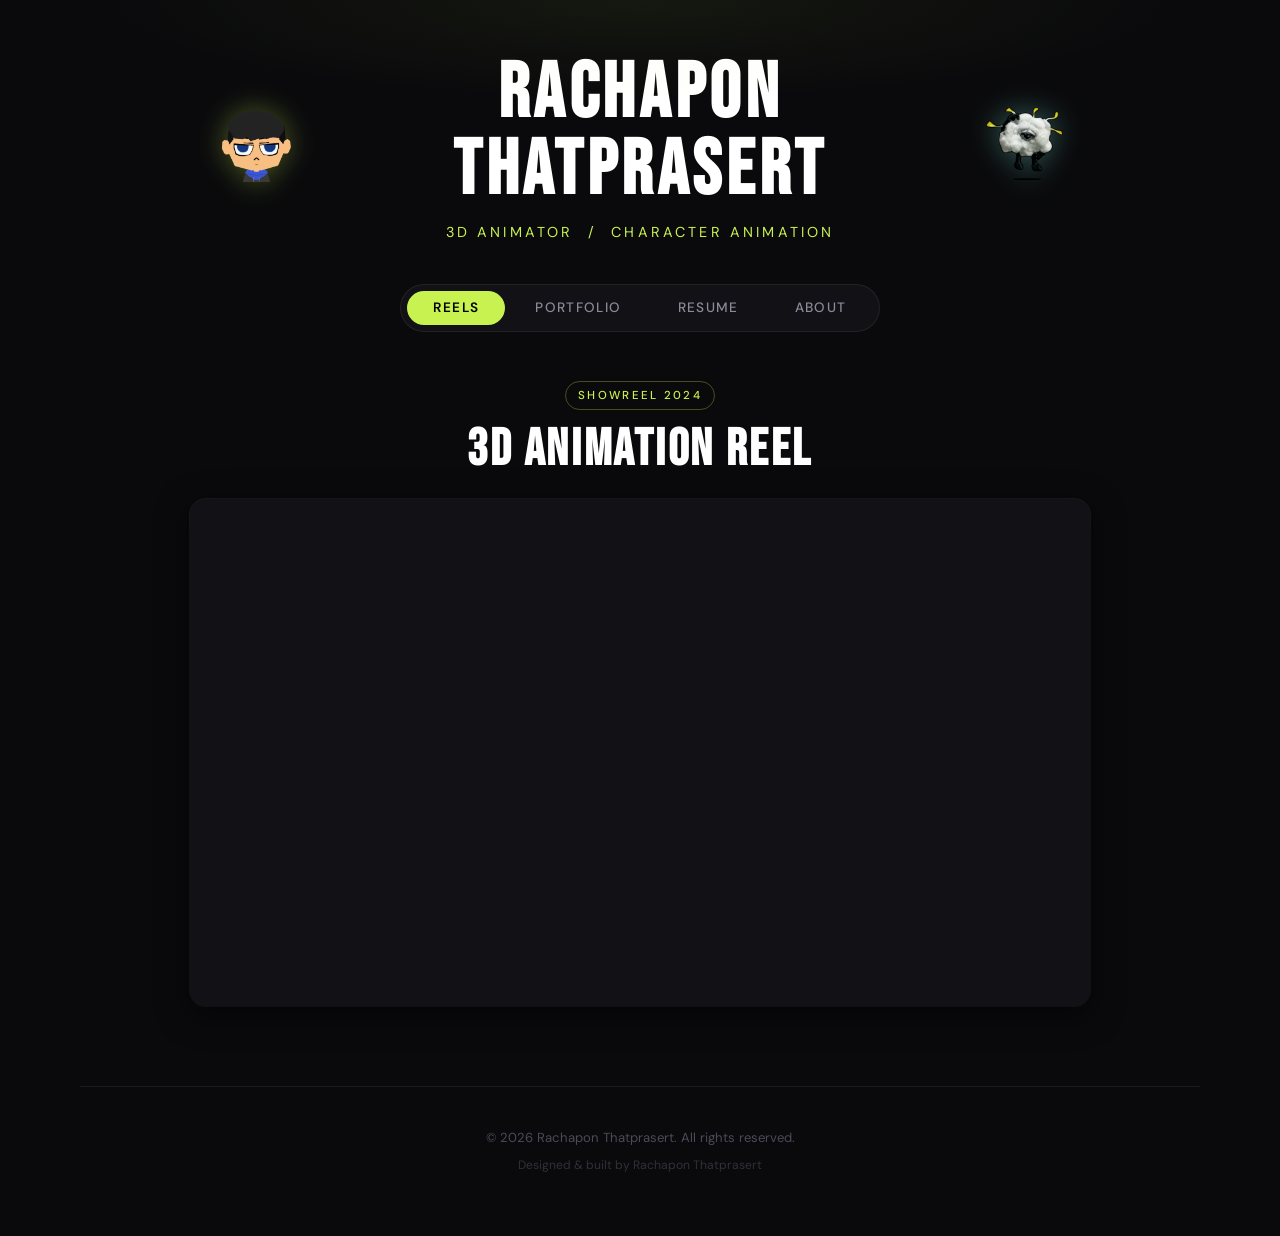
==== index.html @ 0ffddae7 "Add files via upload" ====
<!DOCTYPE html>
<html lang="th">
<head>
    <meta charset="UTF-8">
    <meta name="viewport" content="width=device-width, initial-scale=1.0">
    <title>Rachapon Thatprasert — 3D Animator</title>

    <!-- SEO Meta Tags -->
    <meta name="description" content="Portfolio of Rachapon Thatprasert, a 3D Animator specializing in character animation and motion. View animation reels and portfolio projects.">
    <meta name="keywords" content="3D Animator, Character Animation, Rachapon Thatprasert, Animation Portfolio, Hypurr, Maya, Blender">
    <meta name="author" content="Rachapon Thatprasert">
    <meta name="robots" content="index, follow">
    <link rel="canonical" href="https://rachapon.com/">

    <!-- Open Graph -->
    <meta property="og:title" content="Rachapon Thatprasert — 3D Animator">
    <meta property="og:description" content="3D Animation portfolio featuring character animation reels and projects by Rachapon Thatprasert.">
    <meta property="og:image" content="img/profile.jpg">
    <meta property="og:image:alt" content="Rachapon Thatprasert - 3D Animator">
    <meta property="og:type" content="website">
    <meta property="og:url" content="https://rachapon.com/">
    <meta property="og:locale" content="th_TH">

    <!-- Twitter Card -->
    <meta name="twitter:card" content="summary_large_image">
    <meta name="twitter:title" content="Rachapon Thatprasert — 3D Animator">
    <meta name="twitter:description" content="3D Animation portfolio — character animation reels and projects.">
    <meta name="twitter:image" content="img/profile.jpg">

    <!-- Favicon -->
    <link rel="icon" href="img/ParkS-Size.png" type="image/png">
    <link rel="apple-touch-icon" href="img/ParkS-Size.png">

    <!-- Fonts -->
    <link rel="preconnect" href="https://fonts.googleapis.com">
    <link rel="preconnect" href="https://fonts.gstatic.com" crossorigin>
    <link href="https://fonts.googleapis.com/css2?family=Bebas+Neue&family=DM+Sans:ital,wght@0,300;0,400;0,500;1,300&family=Sarabun:wght@300;400;500&display=swap" rel="stylesheet">

    <link rel="stylesheet" href="style.css">

    <!-- Structured Data (JSON-LD) -->
    <script type="application/ld+json">
    {
      "@context": "https://schema.org",
      "@type": "Person",
      "name": "Rachapon Thatprasert",
      "alternateName": "รัชพล ทัศประเสริฐ",
      "jobTitle": "3D Animator",
      "url": "https://rachapon.com",
      "email": "hypurr.con@gmail.com",
      "sameAs": [
        "https://www.youtube.com/@Hypurr00",
        "https://www.tiktok.com/@hypurr_r"
      ]
    }
    </script>
</head>
<body>

    <!-- Skip to main content for accessibility -->
    <a href="#main-content" class="skip-link">Skip to main content</a>

    <header role="banner">
        <div class="header-inner">
            <div class="header-logo">
                <img src="img/ParkS-Size.png" alt="Rachapon Thatprasert logo" class="logo-img">
            </div>
            <div class="header-text">
                <h1 class="site-title">Rachapon Thatprasert</h1>
                <p class="site-sub">3D&nbsp;Animator &nbsp;/&nbsp; Character&nbsp;Animation</p>
            </div>
            <div class="header-deco" aria-hidden="true">
                <img src="img/Emote.png" alt="" class="deco-img">
            </div>
        </div>
    </header>

    <div class="layout-shell" role="main" id="main-content">

        <nav class="tab-nav" role="navigation" aria-label="Main navigation">
            <button class="nav-btn active" onclick="switchPage('reels', this)" aria-selected="true" aria-controls="reels" role="tab">Reels</button>
            <button class="nav-btn" onclick="switchPage('portfolio', this)" aria-selected="false" aria-controls="portfolio" role="tab">Portfolio</button>
            <a href="resume.pdf" target="_blank" rel="noopener noreferrer" class="nav-btn nav-link" aria-label="Download Resume (PDF)">Resume</a>
            <button class="nav-btn" onclick="switchPage('about', this)" aria-selected="false" aria-controls="about" role="tab">About</button>
        </nav>

        <!-- REELS -->
        <section id="reels" class="page active" role="tabpanel" aria-labelledby="reels-tab">
            <div class="reel-wrap">
                <div class="reel-header">
                    <span class="label-tag">Showreel 2024</span>
                    <h2>3D Animation Reel</h2>
                </div>
                <div class="video-frame">
                    <iframe
                        src="https://player.vimeo.com/video/1169127503?title=0&byline=0&portrait=0"
                        width="100%" height="100%"
                        frameborder="0"
                        allow="autoplay; fullscreen; picture-in-picture"
                        allowfullscreen
                        title="Rachapon Thatprasert — 3D Animation Reel 2024"
                        loading="lazy">
                    </iframe>
                </div>
            </div>
        </section>

        <!-- PORTFOLIO -->
        <section id="portfolio" class="page" role="tabpanel" aria-labelledby="portfolio-tab" hidden>
            <div class="section-header">
                <span class="label-tag">Works</span>
                <h2>Portfolio</h2>
            </div>
            <div class="portfolio-grid" role="list">

                <button class="port-item" onclick="openModal('devW0oJUFRk', 'Portfolio 1')" role="listitem" aria-label="Play Portfolio 1">
                    <img src="https://img.youtube.com/vi/devW0oJUFRk/hqdefault.jpg" alt="Animation project 1" class="port-thumb" loading="lazy">
                    <div class="port-overlay" aria-hidden="true"><span class="play-icon">▶</span></div>
                </button>
                <button class="port-item" onclick="openModal('dex4vsSgK8A', 'Portfolio 2')" role="listitem" aria-label="Play Portfolio 2">
                    <img src="https://img.youtube.com/vi/dex4vsSgK8A/hqdefault.jpg" alt="Animation project 2" class="port-thumb" loading="lazy">
                    <div class="port-overlay" aria-hidden="true"><span class="play-icon">▶</span></div>
                </button>
                <button class="port-item" onclick="openModal('5oIfkuYBtLg', 'Portfolio 3')" role="listitem" aria-label="Play Portfolio 3">
                    <img src="https://img.youtube.com/vi/5oIfkuYBtLg/hqdefault.jpg" alt="Animation project 3" class="port-thumb" loading="lazy">
                    <div class="port-overlay" aria-hidden="true"><span class="play-icon">▶</span></div>
                </button>
                <button class="port-item" onclick="openModal('p2Zyb89sXoY', 'Portfolio 4')" role="listitem" aria-label="Play Portfolio 4">
                    <img src="https://img.youtube.com/vi/p2Zyb89sXoY/hqdefault.jpg" alt="Animation project 4" class="port-thumb" loading="lazy">
                    <div class="port-overlay" aria-hidden="true"><span class="play-icon">▶</span></div>
                </button>
                <button class="port-item" onclick="openModal('xzfF2g12BP4', 'Portfolio 5')" role="listitem" aria-label="Play Portfolio 5">
                    <img src="https://img.youtube.com/vi/xzfF2g12BP4/hqdefault.jpg" alt="Animation project 5" class="port-thumb" loading="lazy">
                    <div class="port-overlay" aria-hidden="true"><span class="play-icon">▶</span></div>
                </button>
                <button class="port-item" onclick="openModal('50XBFJeMdfA', 'Portfolio 6')" role="listitem" aria-label="Play Portfolio 6">
                    <img src="https://img.youtube.com/vi/50XBFJeMdfA/hqdefault.jpg" alt="Animation project 6" class="port-thumb" loading="lazy">
                    <div class="port-overlay" aria-hidden="true"><span class="play-icon">▶</span></div>
                </button>
                <button class="port-item" onclick="openModal('9KTGKXc4XYc', 'Portfolio 7')" role="listitem" aria-label="Play Portfolio 7">
                    <img src="https://img.youtube.com/vi/9KTGKXc4XYc/hqdefault.jpg" alt="Animation project 7" class="port-thumb" loading="lazy">
                    <div class="port-overlay" aria-hidden="true"><span class="play-icon">▶</span></div>
                </button>
                <button class="port-item" onclick="openModal('-HGcIdC-sAg', 'Portfolio 8')" role="listitem" aria-label="Play Portfolio 8">
                    <img src="https://img.youtube.com/vi/-HGcIdC-sAg/hqdefault.jpg" alt="Animation project 8" class="port-thumb" loading="lazy">
                    <div class="port-overlay" aria-hidden="true"><span class="play-icon">▶</span></div>
                </button>
                <button class="port-item" onclick="openModal('R0XCXMMP5G8', 'Portfolio 9')" role="listitem" aria-label="Play Portfolio 9">
                    <img src="https://img.youtube.com/vi/R0XCXMMP5G8/hqdefault.jpg" alt="Animation project 9" class="port-thumb" loading="lazy">
                    <div class="port-overlay" aria-hidden="true"><span class="play-icon">▶</span></div>
                </button>
                <button class="port-item" onclick="openModal('4tB731jNpTw', 'Portfolio 10')" role="listitem" aria-label="Play Portfolio 10">
                    <img src="https://img.youtube.com/vi/4tB731jNpTw/hqdefault.jpg" alt="Animation project 10" class="port-thumb" loading="lazy">
                    <div class="port-overlay" aria-hidden="true"><span class="play-icon">▶</span></div>
                </button>
                <button class="port-item" onclick="openModal('V8pVpn3ftBQ', 'Portfolio 11')" role="listitem" aria-label="Play Portfolio 11">
                    <img src="https://img.youtube.com/vi/V8pVpn3ftBQ/hqdefault.jpg" alt="Animation project 11" class="port-thumb" loading="lazy">
                    <div class="port-overlay" aria-hidden="true"><span class="play-icon">▶</span></div>
                </button>
                <button class="port-item" onclick="openModal('w_EWc5K7SHs', 'Portfolio 12')" role="listitem" aria-label="Play Portfolio 12">
                    <img src="https://img.youtube.com/vi/w_EWc5K7SHs/hqdefault.jpg" alt="Animation project 12" class="port-thumb" loading="lazy">
                    <div class="port-overlay" aria-hidden="true"><span class="play-icon">▶</span></div>
                </button>
                <button class="port-item" onclick="openModal('KYIcZnQCRDM', 'Portfolio 13')" role="listitem" aria-label="Play Portfolio 13">
                    <img src="https://img.youtube.com/vi/KYIcZnQCRDM/hqdefault.jpg" alt="Animation project 13" class="port-thumb" loading="lazy">
                    <div class="port-overlay" aria-hidden="true"><span class="play-icon">▶</span></div>
                </button>
                <button class="port-item" onclick="openModal('2F-CXlheMWo', 'Portfolio 14')" role="listitem" aria-label="Play Portfolio 14">
                    <img src="https://img.youtube.com/vi/2F-CXlheMWo/hqdefault.jpg" alt="Animation project 14" class="port-thumb" loading="lazy">
                    <div class="port-overlay" aria-hidden="true"><span class="play-icon">▶</span></div>
                </button>
                <button class="port-item" onclick="openModal('HmKEqZBP7N8', 'Portfolio 15')" role="listitem" aria-label="Play Portfolio 15">
                    <img src="https://img.youtube.com/vi/HmKEqZBP7N8/hqdefault.jpg" alt="Animation project 15" class="port-thumb" loading="lazy">
                    <div class="port-overlay" aria-hidden="true"><span class="play-icon">▶</span></div>
                </button>
                <button class="port-item" onclick="openModal('K_jDPXL4zdk', 'Portfolio 16')" role="listitem" aria-label="Play Portfolio 16">
                    <img src="https://img.youtube.com/vi/K_jDPXL4zdk/hqdefault.jpg" alt="Animation project 16" class="port-thumb" loading="lazy">
                    <div class="port-overlay" aria-hidden="true"><span class="play-icon">▶</span></div>
                </button>
                <button class="port-item" onclick="openModal('dEO1n5XmTnA', 'Portfolio 17')" role="listitem" aria-label="Play Portfolio 17">
                    <img src="https://img.youtube.com/vi/dEO1n5XmTnA/hqdefault.jpg" alt="Animation project 17" class="port-thumb" loading="lazy">
                    <div class="port-overlay" aria-hidden="true"><span class="play-icon">▶</span></div>
                </button>
                <button class="port-item" onclick="openModal('ixTTWdGs1UY', 'Portfolio 18')" role="listitem" aria-label="Play Portfolio 18">
                    <img src="https://img.youtube.com/vi/ixTTWdGs1UY/hqdefault.jpg" alt="Animation project 18" class="port-thumb" loading="lazy">
                    <div class="port-overlay" aria-hidden="true"><span class="play-icon">▶</span></div>
                </button>
                <button class="port-item" onclick="openModal('jRConNGJ1Zc', 'Portfolio 19')" role="listitem" aria-label="Play Portfolio 19">
                    <img src="https://img.youtube.com/vi/jRConNGJ1Zc/hqdefault.jpg" alt="Animation project 19" class="port-thumb" loading="lazy">
                    <div class="port-overlay" aria-hidden="true"><span class="play-icon">▶</span></div>
                </button>

            </div>
        </section>

        <!-- ABOUT -->
        <section id="about" class="page" role="tabpanel" aria-labelledby="about-tab" hidden>
            <div class="about-wrap">
                <div class="about-left">
                    <div class="profile-ring">
                        <img src="img/profile.jpg" alt="Rachapon Thatprasert — 3D Animator" class="profile-img">
                    </div>
                    <div class="contact-block">
                        <a href="mailto:hypurr.con@gmail.com" class="contact-link" aria-label="Send email to Rachapon">
                            <span class="contact-icon" aria-hidden="true">✉</span>
                            hypurr.con@gmail.com
                        </a>
                        <div class="social-row">
                            <a href="https://www.youtube.com/@Hypurr00" target="_blank" rel="noopener noreferrer" class="social-btn" aria-label="Rachapon's YouTube channel">YouTube</a>
                            <a href="https://www.tiktok.com/@hypurr_r" target="_blank" rel="noopener noreferrer" class="social-btn" aria-label="Rachapon's TikTok">TikTok</a>
                        </div>
                    </div>
                </div>
                <div class="about-right">
                    <span class="label-tag">About Me</span>
                    <h2 class="about-name">รัชพล ทัศประเสริฐ</h2>
                    <div class="about-bio">
                        <p>ผมหลงใหลในโลกของ 3D Animation มาตั้งแต่เด็ก ยังรู้สึกสนุกทุกครั้งที่ได้ขยับตัวละครให้มีชีวิต — ความท้าทายที่ผมสนุกกับมันเสมอ ผมสนุกกับการเรียนรู้เทคนิคใหม่ๆ และพร้อมเปิดรับประสบการณ์ในสภาพแวดล้อมการทำงานจริง เพื่อพัฒนาฝีมือให้มีความมืออาชีพมากขึ้น</p>
                        <p>นอกจากโปรเจกต์ในมหาวิทยาลัย ผมยังสร้างคอนเทนต์แอนิเมชันผ่านช่อง <strong>Hypurr</strong> ทั้งบน TikTok และ YouTube</p>
                    </div>
                    <div class="skills-list" aria-label="Skills">
                        <span class="skill-chip">Character Animation</span>
                        <span class="skill-chip">Body Mechanics</span>
                        <span class="skill-chip">Facial Performance</span>
                        <span class="skill-chip">Maya</span>
                        <span class="skill-chip">Blender</span>
                        <span class="skill-chip">After Effects</span>
                    </div>
                    <a href="resume.pdf" target="_blank" rel="noopener noreferrer" class="resume-cta" aria-label="Download Resume PDF">
                        Download Resume
                        <span aria-hidden="true"> ↗</span>
                    </a>
                </div>
            </div>
        </section>

    </div>

    <footer role="contentinfo">
        <p class="footer-copy">&copy; <span id="year"></span> Rachapon Thatprasert. All rights reserved.</p>
        <p class="footer-note">Designed &amp; built by Rachapon Thatprasert</p>
    </footer>

    <!-- Video Modal -->
    <div id="video-modal" class="modal" role="dialog" aria-modal="true" aria-labelledby="modal-title" hidden>
        <div class="modal-backdrop" onclick="closeModal()"></div>
        <div class="modal-box">
            <div class="modal-top">
                <span id="modal-title" class="modal-label">Now Playing</span>
                <button class="modal-close" onclick="closeModal()" aria-label="Close video">&#x2715;</button>
            </div>
            <div class="modal-video">
                <iframe id="modal-iframe" src="" frameborder="0"
                    allow="autoplay; fullscreen; picture-in-picture"
                    allowfullscreen
                    title="Portfolio video"
                    loading="lazy">
                </iframe>
            </div>
        </div>
    </div>

    <script src="script.js"></script>
</body>
</html>
---- style.css ----
/* =============================================
   RACHAPON THATPRASERT — 3D ANIMATOR PORTFOLIO
   ============================================= */

:root {
    --bg:         #0a0a0c;
    --surface:    #111116;
    --surface2:   #18181f;
    --border:     rgba(255,255,255,0.07);
    --border-hi:  rgba(255,255,255,0.14);
    --accent:     #c8f250;      /* electric lime — pops on dark */
    --accent2:    #7ef2e2;      /* cool teal secondary */
    --text:       #e8e8ed;
    --text-dim:   #8a8a9a;
    --text-mute:  #4a4a5a;
    --white:      #ffffff;

    --ff-display: 'Bebas Neue', Impact, sans-serif;
    --ff-body:    'DM Sans', 'Sarabun', sans-serif;
    --ff-th:      'Sarabun', 'DM Sans', sans-serif;

    --radius:     10px;
    --radius-lg:  16px;
    --shadow-soft: 0 2px 20px rgba(0,0,0,0.4);
    --shadow-card: 0 8px 32px rgba(0,0,0,0.6);
    --transition: 0.25s cubic-bezier(0.4,0,0.2,1);
}

/* ---------- Reset ---------- */
*, *::before, *::after { margin: 0; padding: 0; box-sizing: border-box; }
html { scroll-behavior: smooth; }

body {
    font-family: var(--ff-body);
    background-color: var(--bg);
    color: var(--text);
    line-height: 1.7;
    -webkit-font-smoothing: antialiased;
}

/* ---------- Skip Link (accessibility) ---------- */
.skip-link {
    position: absolute;
    top: -100px;
    left: 20px;
    background: var(--accent);
    color: #000;
    padding: 8px 16px;
    border-radius: var(--radius);
    font-weight: 600;
    text-decoration: none;
    z-index: 9999;
    transition: top 0.2s;
}
.skip-link:focus { top: 20px; }

/* ============================================
   HEADER
   ============================================ */
header {
    padding: 56px 40px 40px;
    text-align: center;
    position: relative;
    overflow: hidden;
}

/* Subtle radial glow behind title */
header::before {
    content: '';
    position: absolute;
    inset: 0;
    background: radial-gradient(ellipse 60% 50% at 50% 0%, rgba(200,242,80,0.06), transparent 70%);
    pointer-events: none;
}

.header-inner {
    display: flex;
    align-items: center;
    justify-content: center;
    gap: 36px;
    max-width: 860px;
    margin: 0 auto;
}

.logo-img {
    width: 90px;
    height: auto;
    filter: drop-shadow(0 0 14px rgba(200,242,80,0.35));
    flex-shrink: 0;
}

.deco-img {
    width: 90px;
    height: auto;
    filter: drop-shadow(0 0 14px rgba(126,242,226,0.35));
    flex-shrink: 0;
}

.header-text { text-align: center; }

.site-title {
    font-family: var(--ff-display);
    font-size: clamp(2.4rem, 6vw, 4.8rem);
    letter-spacing: 0.06em;
    color: var(--white);
    line-height: 1;
    text-transform: uppercase;
}

.site-sub {
    font-size: 0.9rem;
    font-weight: 400;
    letter-spacing: 0.22em;
    text-transform: uppercase;
    color: var(--accent);
    margin-top: 10px;
}

/* ============================================
   LAYOUT SHELL
   ============================================ */
.layout-shell {
    max-width: 1120px;
    margin: 0 auto 80px;
    padding: 0 24px;
}

/* ============================================
   TAB NAV
   ============================================ */
.tab-nav {
    display: flex;
    justify-content: center;
    gap: 4px;
    padding: 6px;
    background: var(--surface);
    border-radius: 60px;
    border: 1px solid var(--border);
    margin-bottom: 48px;
    width: fit-content;
    margin-left: auto;
    margin-right: auto;
}

.nav-btn {
    background: none;
    border: none;
    cursor: pointer;
    font-family: var(--ff-body);
    font-size: 0.85rem;
    font-weight: 500;
    letter-spacing: 0.1em;
    text-transform: uppercase;
    color: var(--text-dim);
    padding: 10px 26px;
    border-radius: 60px;
    transition: color var(--transition), background var(--transition);
    text-decoration: none;
    display: inline-block;
    line-height: 1;
}

.nav-btn:hover { color: var(--text); }

.nav-btn.active {
    background: var(--accent);
    color: #000;
    font-weight: 600;
}

.nav-link { /* Resume link in nav */ }

/* ============================================
   PAGE SECTIONS
   ============================================ */
.page { display: none; animation: fadeUp 0.4s ease both; }
.page.active { display: block; }

@keyframes fadeUp {
    from { opacity: 0; transform: translateY(16px); }
    to   { opacity: 1; transform: translateY(0); }
}

/* ---------- Labels & Section Headers ---------- */
.label-tag {
    display: inline-block;
    font-size: 0.72rem;
    font-weight: 500;
    letter-spacing: 0.2em;
    text-transform: uppercase;
    color: var(--accent);
    border: 1px solid rgba(200,242,80,0.3);
    padding: 4px 12px;
    border-radius: 60px;
    margin-bottom: 14px;
}

.section-header {
    text-align: center;
    margin-bottom: 40px;
}

.section-header h2 {
    font-family: var(--ff-display);
    font-size: clamp(2rem, 5vw, 3.2rem);
    letter-spacing: 0.05em;
    color: var(--white);
    line-height: 1;
}

/* ============================================
   REELS
   ============================================ */
.reel-wrap {
    max-width: 900px;
    margin: 0 auto;
}

.reel-header {
    text-align: center;
    margin-bottom: 24px;
}

.reel-header h2 {
    font-family: var(--ff-display);
    font-size: clamp(2rem, 5vw, 3.2rem);
    letter-spacing: 0.05em;
    color: var(--white);
    line-height: 1;
}

.video-frame {
    position: relative;
    width: 100%;
    aspect-ratio: 16 / 9;
    background: var(--surface);
    border-radius: var(--radius-lg);
    overflow: hidden;
    box-shadow: var(--shadow-card), 0 0 0 1px var(--border);
}

.video-frame iframe {
    position: absolute;
    inset: 0;
    width: 100%;
    height: 100%;
    border: none;
}

.reel-caption {
    text-align: center;
    margin-top: 16px;
    font-size: 0.82rem;
    letter-spacing: 0.12em;
    text-transform: uppercase;
    color: var(--text-mute);
}

/* ============================================
   PORTFOLIO GRID
   ============================================ */
.portfolio-grid {
    display: grid;
    grid-template-columns: repeat(auto-fill, minmax(300px, 1fr));
    gap: 16px;
}

.port-item {
    position: relative;
    display: block;
    background: var(--surface);
    border-radius: var(--radius);
    overflow: hidden;
    cursor: pointer;
    border: 1px solid var(--border);
    aspect-ratio: 16 / 9;
    padding: 0;
    transition: transform var(--transition), box-shadow var(--transition), border-color var(--transition);
}

.port-item:hover,
.port-item:focus-visible {
    transform: translateY(-4px);
    box-shadow: 0 16px 40px rgba(0,0,0,0.7);
    border-color: var(--accent);
    outline: none;
}

.port-item:focus-visible {
    outline: 2px solid var(--accent);
    outline-offset: 2px;
}

.port-thumb {
    width: 100%;
    height: 100%;
    object-fit: cover;
    display: block;
    transition: transform var(--transition), opacity var(--transition);
}

.port-item:hover .port-thumb { opacity: 0.5; transform: scale(1.04); }

.port-overlay {
    position: absolute;
    inset: 0;
    display: flex;
    align-items: center;
    justify-content: center;
    opacity: 0;
    transition: opacity var(--transition);
}

.port-item:hover .port-overlay,
.port-item:focus-visible .port-overlay { opacity: 1; }

.play-icon {
    width: 56px;
    height: 56px;
    background: var(--accent);
    color: #000;
    border-radius: 50%;
    display: flex;
    align-items: center;
    justify-content: center;
    font-size: 1.2rem;
    box-shadow: 0 4px 20px rgba(200,242,80,0.4);
    padding-left: 4px; /* optical center for play triangle */
}

/* ============================================
   ABOUT
   ============================================ */
.about-wrap {
    display: grid;
    grid-template-columns: 280px 1fr;
    gap: 60px;
    align-items: start;
}

.about-left {
    display: flex;
    flex-direction: column;
    align-items: center;
    gap: 28px;
    position: sticky;
    top: 100px;
}

.profile-ring {
    width: 220px;
    height: 220px;
    border-radius: 50%;
    padding: 3px;
    background: linear-gradient(135deg, var(--accent), var(--accent2));
    flex-shrink: 0;
}

.profile-img {
    width: 100%;
    height: 100%;
    border-radius: 50%;
    object-fit: cover;
    border: 3px solid var(--bg);
    display: block;
}

.contact-block {
    width: 100%;
    text-align: center;
}

.contact-link {
    display: inline-flex;
    align-items: center;
    gap: 8px;
    font-size: 0.84rem;
    color: var(--text-dim);
    text-decoration: none;
    transition: color var(--transition);
    margin-bottom: 16px;
    word-break: break-all;
}
.contact-link:hover { color: var(--accent); }
.contact-icon { font-style: normal; }

.social-row {
    display: flex;
    gap: 10px;
    justify-content: center;
    flex-wrap: wrap;
}

.social-btn {
    display: inline-block;
    text-decoration: none;
    font-size: 0.78rem;
    font-weight: 600;
    letter-spacing: 0.1em;
    text-transform: uppercase;
    color: var(--text-dim);
    border: 1px solid var(--border-hi);
    padding: 8px 18px;
    border-radius: 60px;
    transition: color var(--transition), border-color var(--transition), background var(--transition);
}
.social-btn:hover {
    color: #000;
    background: var(--accent);
    border-color: var(--accent);
}

/* Right column */
.about-right { padding-top: 4px; }

.about-name {
    font-family: var(--ff-th);
    font-size: clamp(2rem, 4vw, 2.8rem);
    font-weight: 600;
    color: var(--white);
    margin-bottom: 24px;
    line-height: 1.2;
}

.about-bio {
    color: var(--text-dim);
    font-size: 1rem;
    line-height: 1.85;
    display: flex;
    flex-direction: column;
    gap: 16px;
    margin-bottom: 32px;
}

.about-bio strong { color: var(--text); }

.skills-list {
    display: flex;
    flex-wrap: wrap;
    gap: 8px;
    margin-bottom: 36px;
}

.skill-chip {
    font-size: 0.78rem;
    font-weight: 500;
    letter-spacing: 0.05em;
    color: var(--text-dim);
    background: var(--surface2);
    border: 1px solid var(--border);
    padding: 6px 14px;
    border-radius: 60px;
    transition: color var(--transition), border-color var(--transition);
}
.skill-chip:hover { color: var(--accent2); border-color: var(--accent2); }

.resume-cta {
    display: inline-block;
    background: var(--accent);
    color: #000;
    font-weight: 700;
    font-size: 0.9rem;
    letter-spacing: 0.08em;
    text-transform: uppercase;
    text-decoration: none;
    padding: 14px 36px;
    border-radius: 60px;
    transition: background var(--transition), transform var(--transition);
}
.resume-cta:hover { background: #d6ff60; transform: scale(1.03); }

/* ============================================
   FOOTER
   ============================================ */
footer {
    text-align: center;
    padding: 40px 24px 60px;
    border-top: 1px solid var(--border);
    max-width: 1120px;
    margin: 0 auto;
}

.footer-copy {
    font-size: 0.82rem;
    color: var(--text-mute);
    margin-bottom: 6px;
}

.footer-note {
    font-size: 0.76rem;
    color: var(--text-mute);
    opacity: 0.6;
}

/* ============================================
   VIDEO MODAL
   ============================================ */
.modal {
    position: fixed;
    inset: 0;
    z-index: 2000;
    display: flex;
    align-items: center;
    justify-content: center;
    padding: 20px;
    animation: fadeInModal 0.25s ease;
}

.modal[hidden] { display: none; }

.modal-backdrop {
    position: absolute;
    inset: 0;
    background: rgba(0,0,0,0.92);
    backdrop-filter: blur(6px);
    cursor: pointer;
}

.modal-box {
    position: relative;
    z-index: 1;
    width: 100%;
    max-width: 1080px;
    background: var(--surface);
    border-radius: var(--radius-lg);
    overflow: hidden;
    border: 1px solid var(--border-hi);
    box-shadow: 0 24px 80px rgba(0,0,0,0.8);
    animation: modalSlide 0.3s cubic-bezier(0.4,0,0.2,1);
}

@keyframes modalSlide {
    from { opacity: 0; transform: scale(0.96) translateY(12px); }
    to   { opacity: 1; transform: scale(1) translateY(0); }
}

.modal-top {
    display: flex;
    align-items: center;
    justify-content: space-between;
    padding: 16px 20px;
    border-bottom: 1px solid var(--border);
}

.modal-label {
    font-size: 0.75rem;
    letter-spacing: 0.15em;
    text-transform: uppercase;
    color: var(--text-mute);
}

.modal-close {
    background: none;
    border: none;
    cursor: pointer;
    color: var(--text-dim);
    font-size: 1.2rem;
    width: 32px;
    height: 32px;
    border-radius: 50%;
    display: flex;
    align-items: center;
    justify-content: center;
    transition: background var(--transition), color var(--transition);
}
.modal-close:hover { background: rgba(255,255,255,0.08); color: var(--white); }
.modal-close:focus-visible { outline: 2px solid var(--accent); outline-offset: 2px; }

.modal-video {
    position: relative;
    width: 100%;
    aspect-ratio: 16 / 9;
    background: #000;
}

.modal-video iframe {
    position: absolute;
    inset: 0;
    width: 100%;
    height: 100%;
    border: none;
}

@keyframes fadeInModal {
    from { opacity: 0; }
    to   { opacity: 1; }
}

/* ============================================
   RESPONSIVE
   ============================================ */
@media (max-width: 900px) {
    .about-wrap {
        grid-template-columns: 1fr;
        gap: 40px;
    }
    .about-left {
        position: static;
        flex-direction: column;
        align-items: center;
    }
    .about-right { text-align: center; }
    .about-name { text-align: center; }
    .skills-list { justify-content: center; }
    .resume-cta { width: 100%; text-align: center; }
}

@media (max-width: 700px) {
    header { padding: 36px 20px 28px; }

    .header-inner { gap: 20px; }
    .logo-img, .deco-img { width: 60px; }

    .tab-nav { flex-wrap: wrap; width: 100%; border-radius: var(--radius-lg); }
    .nav-btn { flex: 1 1 40%; text-align: center; }

    .portfolio-grid { grid-template-columns: 1fr 1fr; gap: 10px; }

    .modal-box { border-radius: var(--radius); }
}

@media (max-width: 480px) {
    .portfolio-grid { grid-template-columns: 1fr; }
    .social-row { flex-direction: column; align-items: stretch; }
    .social-btn { text-align: center; }
}

/* ============================================
   PRINT
   ============================================ */
@media print {
    header, .tab-nav, .modal { display: none; }
    body { background: white; color: black; }
}

/* ============================================
   REDUCED MOTION
   ============================================ */
@media (prefers-reduced-motion: reduce) {
    *, *::before, *::after { transition: none !important; animation: none !important; }
}
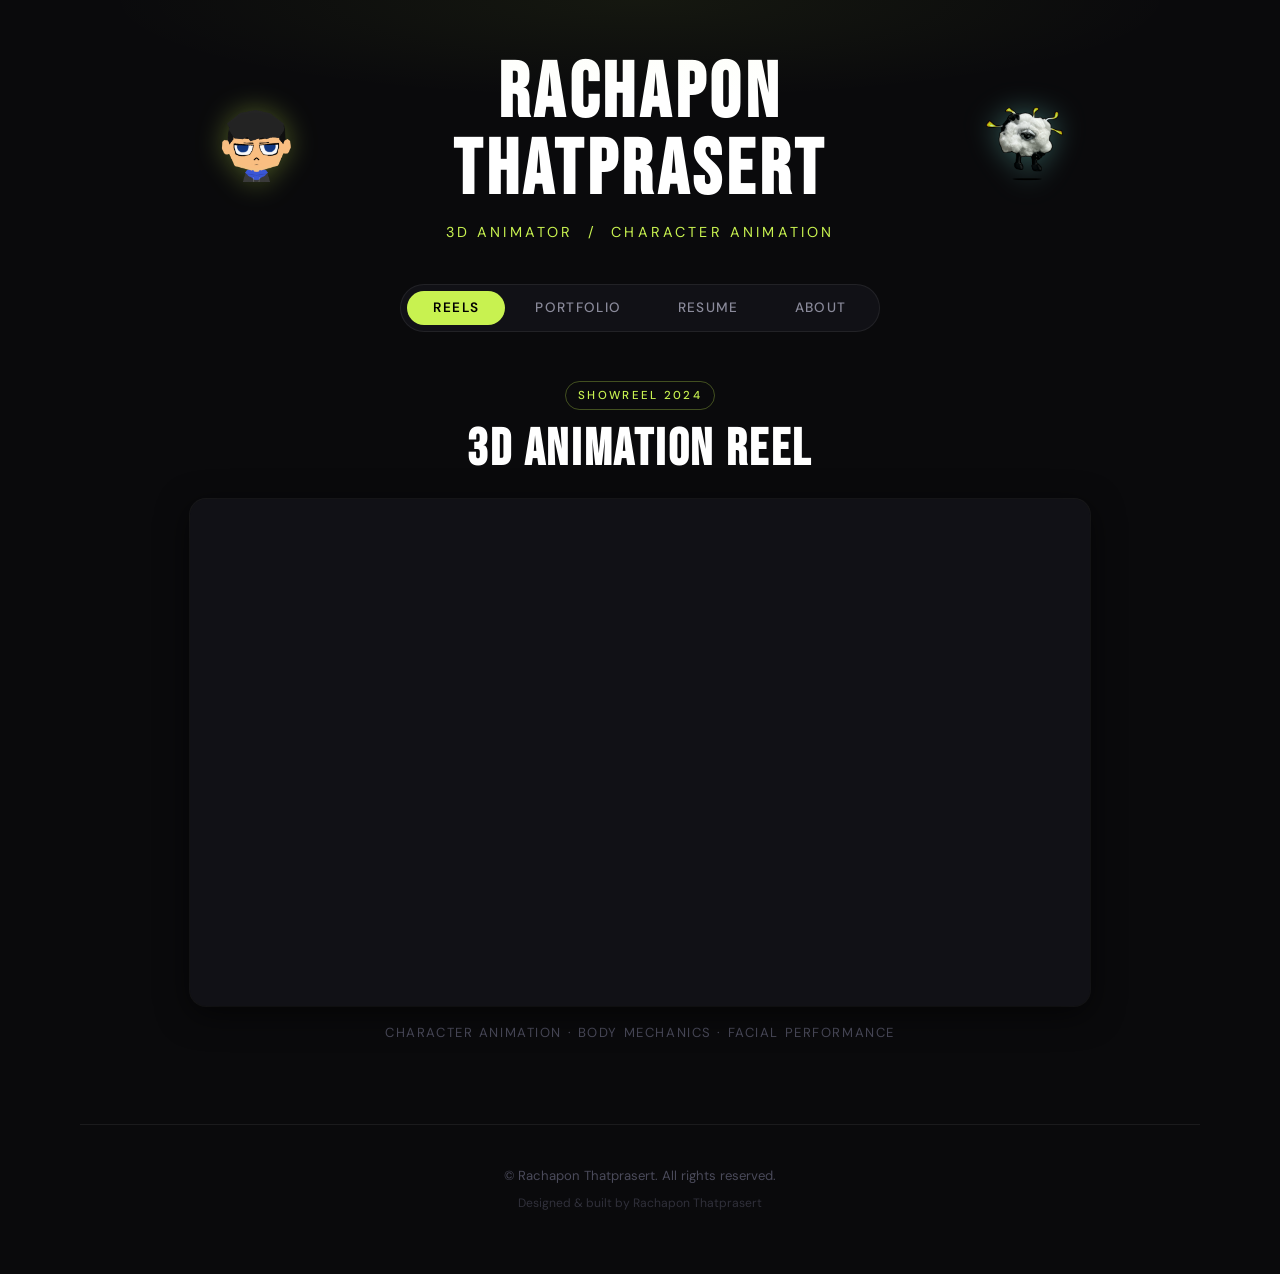
==== commit f00f0e25: "Add files via upload" ====
--- a/index.html
+++ b/index.html
@@ -4,41 +4,28 @@
     <meta charset="UTF-8">
     <meta name="viewport" content="width=device-width, initial-scale=1.0">
     <title>Rachapon Thatprasert — 3D Animator</title>
-
-    <!-- SEO Meta Tags -->
-    <meta name="description" content="Portfolio of Rachapon Thatprasert, a 3D Animator specializing in character animation and motion. View animation reels and portfolio projects.">
-    <meta name="keywords" content="3D Animator, Character Animation, Rachapon Thatprasert, Animation Portfolio, Hypurr, Maya, Blender">
+    <meta name="description" content="Portfolio of Rachapon Thatprasert, a 3D Animator specializing in character animation and motion.">
+    <meta name="keywords" content="3D Animator, Character Animation, Rachapon Thatprasert, Animation Portfolio, Hypurr">
     <meta name="author" content="Rachapon Thatprasert">
     <meta name="robots" content="index, follow">
     <link rel="canonical" href="https://rachapon.com/">
-
-    <!-- Open Graph -->
     <meta property="og:title" content="Rachapon Thatprasert — 3D Animator">
-    <meta property="og:description" content="3D Animation portfolio featuring character animation reels and projects by Rachapon Thatprasert.">
+    <meta property="og:description" content="3D Animation portfolio featuring character animation reels and projects.">
     <meta property="og:image" content="img/profile.jpg">
     <meta property="og:image:alt" content="Rachapon Thatprasert - 3D Animator">
     <meta property="og:type" content="website">
     <meta property="og:url" content="https://rachapon.com/">
     <meta property="og:locale" content="th_TH">
-
-    <!-- Twitter Card -->
     <meta name="twitter:card" content="summary_large_image">
     <meta name="twitter:title" content="Rachapon Thatprasert — 3D Animator">
     <meta name="twitter:description" content="3D Animation portfolio — character animation reels and projects.">
     <meta name="twitter:image" content="img/profile.jpg">
-
-    <!-- Favicon -->
     <link rel="icon" href="img/ParkS-Size.png" type="image/png">
     <link rel="apple-touch-icon" href="img/ParkS-Size.png">
-
-    <!-- Fonts -->
     <link rel="preconnect" href="https://fonts.googleapis.com">
     <link rel="preconnect" href="https://fonts.gstatic.com" crossorigin>
     <link href="https://fonts.googleapis.com/css2?family=Bebas+Neue&family=DM+Sans:ital,wght@0,300;0,400;0,500;1,300&family=Sarabun:wght@300;400;500&display=swap" rel="stylesheet">
-
     <link rel="stylesheet" href="style.css">
-
-    <!-- Structured Data (JSON-LD) -->
     <script type="application/ld+json">
     {
       "@context": "https://schema.org",
@@ -57,209 +44,216 @@
 </head>
 <body>
 
-    <!-- Skip to main content for accessibility -->
-    <a href="#main-content" class="skip-link">Skip to main content</a>
-
-    <header role="banner">
-        <div class="header-inner">
-            <div class="header-logo">
-                <img src="img/ParkS-Size.png" alt="Rachapon Thatprasert logo" class="logo-img">
-            </div>
-            <div class="header-text">
-                <h1 class="site-title">Rachapon Thatprasert</h1>
-                <p class="site-sub">3D&nbsp;Animator &nbsp;/&nbsp; Character&nbsp;Animation</p>
-            </div>
-            <div class="header-deco" aria-hidden="true">
-                <img src="img/Emote.png" alt="" class="deco-img">
-            </div>
-        </div>
-    </header>
-
-    <div class="layout-shell" role="main" id="main-content">
-
-        <nav class="tab-nav" role="navigation" aria-label="Main navigation">
-            <button class="nav-btn active" onclick="switchPage('reels', this)" aria-selected="true" aria-controls="reels" role="tab">Reels</button>
-            <button class="nav-btn" onclick="switchPage('portfolio', this)" aria-selected="false" aria-controls="portfolio" role="tab">Portfolio</button>
-            <a href="resume.pdf" target="_blank" rel="noopener noreferrer" class="nav-btn nav-link" aria-label="Download Resume (PDF)">Resume</a>
-            <button class="nav-btn" onclick="switchPage('about', this)" aria-selected="false" aria-controls="about" role="tab">About</button>
-        </nav>
-
-        <!-- REELS -->
-        <section id="reels" class="page active" role="tabpanel" aria-labelledby="reels-tab">
-            <div class="reel-wrap">
-                <div class="reel-header">
-                    <span class="label-tag">Showreel 2024</span>
-                    <h2>3D Animation Reel</h2>
-                </div>
-                <div class="video-frame">
-                    <iframe
-                        src="https://player.vimeo.com/video/1169127503?title=0&byline=0&portrait=0"
-                        width="100%" height="100%"
-                        frameborder="0"
-                        allow="autoplay; fullscreen; picture-in-picture"
-                        allowfullscreen
-                        title="Rachapon Thatprasert — 3D Animation Reel 2024"
-                        loading="lazy">
-                    </iframe>
-                </div>
-            </div>
-        </section>
-
-        <!-- PORTFOLIO -->
-        <section id="portfolio" class="page" role="tabpanel" aria-labelledby="portfolio-tab" hidden>
-            <div class="section-header">
-                <span class="label-tag">Works</span>
-                <h2>Portfolio</h2>
-            </div>
-            <div class="portfolio-grid" role="list">
-
-                <button class="port-item" onclick="openModal('devW0oJUFRk', 'Portfolio 1')" role="listitem" aria-label="Play Portfolio 1">
-                    <img src="https://img.youtube.com/vi/devW0oJUFRk/hqdefault.jpg" alt="Animation project 1" class="port-thumb" loading="lazy">
-                    <div class="port-overlay" aria-hidden="true"><span class="play-icon">▶</span></div>
-                </button>
-                <button class="port-item" onclick="openModal('dex4vsSgK8A', 'Portfolio 2')" role="listitem" aria-label="Play Portfolio 2">
-                    <img src="https://img.youtube.com/vi/dex4vsSgK8A/hqdefault.jpg" alt="Animation project 2" class="port-thumb" loading="lazy">
-                    <div class="port-overlay" aria-hidden="true"><span class="play-icon">▶</span></div>
-                </button>
-                <button class="port-item" onclick="openModal('5oIfkuYBtLg', 'Portfolio 3')" role="listitem" aria-label="Play Portfolio 3">
-                    <img src="https://img.youtube.com/vi/5oIfkuYBtLg/hqdefault.jpg" alt="Animation project 3" class="port-thumb" loading="lazy">
-                    <div class="port-overlay" aria-hidden="true"><span class="play-icon">▶</span></div>
-                </button>
-                <button class="port-item" onclick="openModal('p2Zyb89sXoY', 'Portfolio 4')" role="listitem" aria-label="Play Portfolio 4">
-                    <img src="https://img.youtube.com/vi/p2Zyb89sXoY/hqdefault.jpg" alt="Animation project 4" class="port-thumb" loading="lazy">
-                    <div class="port-overlay" aria-hidden="true"><span class="play-icon">▶</span></div>
-                </button>
-                <button class="port-item" onclick="openModal('xzfF2g12BP4', 'Portfolio 5')" role="listitem" aria-label="Play Portfolio 5">
-                    <img src="https://img.youtube.com/vi/xzfF2g12BP4/hqdefault.jpg" alt="Animation project 5" class="port-thumb" loading="lazy">
-                    <div class="port-overlay" aria-hidden="true"><span class="play-icon">▶</span></div>
-                </button>
-                <button class="port-item" onclick="openModal('50XBFJeMdfA', 'Portfolio 6')" role="listitem" aria-label="Play Portfolio 6">
-                    <img src="https://img.youtube.com/vi/50XBFJeMdfA/hqdefault.jpg" alt="Animation project 6" class="port-thumb" loading="lazy">
-                    <div class="port-overlay" aria-hidden="true"><span class="play-icon">▶</span></div>
-                </button>
-                <button class="port-item" onclick="openModal('9KTGKXc4XYc', 'Portfolio 7')" role="listitem" aria-label="Play Portfolio 7">
-                    <img src="https://img.youtube.com/vi/9KTGKXc4XYc/hqdefault.jpg" alt="Animation project 7" class="port-thumb" loading="lazy">
-                    <div class="port-overlay" aria-hidden="true"><span class="play-icon">▶</span></div>
-                </button>
-                <button class="port-item" onclick="openModal('-HGcIdC-sAg', 'Portfolio 8')" role="listitem" aria-label="Play Portfolio 8">
-                    <img src="https://img.youtube.com/vi/-HGcIdC-sAg/hqdefault.jpg" alt="Animation project 8" class="port-thumb" loading="lazy">
-                    <div class="port-overlay" aria-hidden="true"><span class="play-icon">▶</span></div>
-                </button>
-                <button class="port-item" onclick="openModal('R0XCXMMP5G8', 'Portfolio 9')" role="listitem" aria-label="Play Portfolio 9">
-                    <img src="https://img.youtube.com/vi/R0XCXMMP5G8/hqdefault.jpg" alt="Animation project 9" class="port-thumb" loading="lazy">
-                    <div class="port-overlay" aria-hidden="true"><span class="play-icon">▶</span></div>
-                </button>
-                <button class="port-item" onclick="openModal('4tB731jNpTw', 'Portfolio 10')" role="listitem" aria-label="Play Portfolio 10">
-                    <img src="https://img.youtube.com/vi/4tB731jNpTw/hqdefault.jpg" alt="Animation project 10" class="port-thumb" loading="lazy">
-                    <div class="port-overlay" aria-hidden="true"><span class="play-icon">▶</span></div>
-                </button>
-                <button class="port-item" onclick="openModal('V8pVpn3ftBQ', 'Portfolio 11')" role="listitem" aria-label="Play Portfolio 11">
-                    <img src="https://img.youtube.com/vi/V8pVpn3ftBQ/hqdefault.jpg" alt="Animation project 11" class="port-thumb" loading="lazy">
-                    <div class="port-overlay" aria-hidden="true"><span class="play-icon">▶</span></div>
-                </button>
-                <button class="port-item" onclick="openModal('w_EWc5K7SHs', 'Portfolio 12')" role="listitem" aria-label="Play Portfolio 12">
-                    <img src="https://img.youtube.com/vi/w_EWc5K7SHs/hqdefault.jpg" alt="Animation project 12" class="port-thumb" loading="lazy">
-                    <div class="port-overlay" aria-hidden="true"><span class="play-icon">▶</span></div>
-                </button>
-                <button class="port-item" onclick="openModal('KYIcZnQCRDM', 'Portfolio 13')" role="listitem" aria-label="Play Portfolio 13">
-                    <img src="https://img.youtube.com/vi/KYIcZnQCRDM/hqdefault.jpg" alt="Animation project 13" class="port-thumb" loading="lazy">
-                    <div class="port-overlay" aria-hidden="true"><span class="play-icon">▶</span></div>
-                </button>
-                <button class="port-item" onclick="openModal('2F-CXlheMWo', 'Portfolio 14')" role="listitem" aria-label="Play Portfolio 14">
-                    <img src="https://img.youtube.com/vi/2F-CXlheMWo/hqdefault.jpg" alt="Animation project 14" class="port-thumb" loading="lazy">
-                    <div class="port-overlay" aria-hidden="true"><span class="play-icon">▶</span></div>
-                </button>
-                <button class="port-item" onclick="openModal('HmKEqZBP7N8', 'Portfolio 15')" role="listitem" aria-label="Play Portfolio 15">
-                    <img src="https://img.youtube.com/vi/HmKEqZBP7N8/hqdefault.jpg" alt="Animation project 15" class="port-thumb" loading="lazy">
-                    <div class="port-overlay" aria-hidden="true"><span class="play-icon">▶</span></div>
-                </button>
-                <button class="port-item" onclick="openModal('K_jDPXL4zdk', 'Portfolio 16')" role="listitem" aria-label="Play Portfolio 16">
-                    <img src="https://img.youtube.com/vi/K_jDPXL4zdk/hqdefault.jpg" alt="Animation project 16" class="port-thumb" loading="lazy">
-                    <div class="port-overlay" aria-hidden="true"><span class="play-icon">▶</span></div>
-                </button>
-                <button class="port-item" onclick="openModal('dEO1n5XmTnA', 'Portfolio 17')" role="listitem" aria-label="Play Portfolio 17">
-                    <img src="https://img.youtube.com/vi/dEO1n5XmTnA/hqdefault.jpg" alt="Animation project 17" class="port-thumb" loading="lazy">
-                    <div class="port-overlay" aria-hidden="true"><span class="play-icon">▶</span></div>
-                </button>
-                <button class="port-item" onclick="openModal('ixTTWdGs1UY', 'Portfolio 18')" role="listitem" aria-label="Play Portfolio 18">
-                    <img src="https://img.youtube.com/vi/ixTTWdGs1UY/hqdefault.jpg" alt="Animation project 18" class="port-thumb" loading="lazy">
-                    <div class="port-overlay" aria-hidden="true"><span class="play-icon">▶</span></div>
-                </button>
-                <button class="port-item" onclick="openModal('jRConNGJ1Zc', 'Portfolio 19')" role="listitem" aria-label="Play Portfolio 19">
-                    <img src="https://img.youtube.com/vi/jRConNGJ1Zc/hqdefault.jpg" alt="Animation project 19" class="port-thumb" loading="lazy">
-                    <div class="port-overlay" aria-hidden="true"><span class="play-icon">▶</span></div>
-                </button>
-
-            </div>
-        </section>
-
-        <!-- ABOUT -->
-        <section id="about" class="page" role="tabpanel" aria-labelledby="about-tab" hidden>
-            <div class="about-wrap">
-                <div class="about-left">
-                    <div class="profile-ring">
-                        <img src="img/profile.jpg" alt="Rachapon Thatprasert — 3D Animator" class="profile-img">
+<a href="#main-content" class="skip-link">Skip to main content</a>
+
+<header role="banner">
+    <div class="header-inner">
+        <div class="header-logo">
+            <img src="img/ParkS-Size.png" alt="Rachapon Thatprasert logo" class="logo-img">
+        </div>
+        <div class="header-text">
+            <h1 class="site-title">Rachapon Thatprasert</h1>
+            <p class="site-sub">3D&nbsp;Animator &nbsp;/&nbsp; Character&nbsp;Animation</p>
+        </div>
+        <div class="header-deco" aria-hidden="true">
+            <img src="img/Emote.png" alt="" class="deco-img">
+        </div>
+    </div>
+</header>
+
+<div class="layout-shell" role="main" id="main-content">
+
+    <nav class="tab-nav" role="navigation" aria-label="Main navigation">
+        <button class="nav-btn active" onclick="switchPage('reels', this)" aria-selected="true" aria-controls="reels" role="tab">Reels</button>
+        <button class="nav-btn" onclick="switchPage('portfolio', this)" aria-selected="false" aria-controls="portfolio" role="tab">Portfolio</button>
+        <a href="resume.pdf" target="_blank" rel="noopener noreferrer" class="nav-btn nav-link" aria-label="Download Resume (PDF)">Resume</a>
+        <button class="nav-btn" onclick="switchPage('about', this)" aria-selected="false" aria-controls="about" role="tab">About</button>
+    </nav>
+
+    <!-- REELS -->
+    <section id="reels" class="page active" role="tabpanel">
+        <div class="reel-wrap">
+            <div class="reel-header">
+                <span class="label-tag">Showreel 2024</span>
+                <h2>3D Animation Reel</h2>
+            </div>
+            <div class="video-frame">
+                <iframe id="reel-iframe" src="" width="100%" height="100%"
+                    frameborder="0" allow="autoplay; fullscreen; picture-in-picture"
+                    allowfullscreen title="Rachapon Thatprasert — 3D Animation Reel" loading="lazy">
+                </iframe>
+            </div>
+            <p class="reel-caption">Character animation &middot; Body mechanics &middot; Facial performance</p>
+        </div>
+    </section>
+
+    <!-- PORTFOLIO -->
+    <section id="portfolio" class="page" role="tabpanel" hidden>
+        <div class="section-header">
+            <span class="label-tag">Works</span>
+            <h2>Portfolio</h2>
+        </div>
+        <div class="portfolio-grid" id="portfolio-grid" role="list">
+            <!-- Populated by script.js -->
+        </div>
+    </section>
+
+    <!-- ABOUT -->
+    <section id="about" class="page" role="tabpanel" hidden>
+        <div class="about-wrap">
+            <div class="about-left">
+                <div class="profile-ring">
+                    <img src="img/profile.jpg" alt="Rachapon Thatprasert — 3D Animator" class="profile-img">
+                </div>
+                <div class="contact-block">
+                    <a href="/cdn-cgi/l/email-protection#f99180898c8b8bd79a9697b99e94989095d79a9694" class="contact-link" aria-label="Send email">
+                        <span class="contact-icon" aria-hidden="true">✉</span>
+                        <span class="__cf_email__" data-cfemail="4c24353c393e3e622f23220c2b212d2520622f2321">[email&#160;protected]</span>
+                    </a>
+                    <div class="social-row">
+                        <a href="https://www.youtube.com/@Hypurr00" target="_blank" rel="noopener noreferrer" class="social-btn">YouTube</a>
+                        <a href="https://www.tiktok.com/@hypurr_r" target="_blank" rel="noopener noreferrer" class="social-btn">TikTok</a>
                     </div>
-                    <div class="contact-block">
-                        <a href="mailto:hypurr.con@gmail.com" class="contact-link" aria-label="Send email to Rachapon">
-                            <span class="contact-icon" aria-hidden="true">✉</span>
-                            hypurr.con@gmail.com
-                        </a>
-                        <div class="social-row">
-                            <a href="https://www.youtube.com/@Hypurr00" target="_blank" rel="noopener noreferrer" class="social-btn" aria-label="Rachapon's YouTube channel">YouTube</a>
-                            <a href="https://www.tiktok.com/@hypurr_r" target="_blank" rel="noopener noreferrer" class="social-btn" aria-label="Rachapon's TikTok">TikTok</a>
-                        </div>
-                    </div>
-                </div>
-                <div class="about-right">
-                    <span class="label-tag">About Me</span>
-                    <h2 class="about-name">รัชพล ทัศประเสริฐ</h2>
-                    <div class="about-bio">
-                        <p>ผมหลงใหลในโลกของ 3D Animation มาตั้งแต่เด็ก ยังรู้สึกสนุกทุกครั้งที่ได้ขยับตัวละครให้มีชีวิต — ความท้าทายที่ผมสนุกกับมันเสมอ ผมสนุกกับการเรียนรู้เทคนิคใหม่ๆ และพร้อมเปิดรับประสบการณ์ในสภาพแวดล้อมการทำงานจริง เพื่อพัฒนาฝีมือให้มีความมืออาชีพมากขึ้น</p>
-                        <p>นอกจากโปรเจกต์ในมหาวิทยาลัย ผมยังสร้างคอนเทนต์แอนิเมชันผ่านช่อง <strong>Hypurr</strong> ทั้งบน TikTok และ YouTube</p>
-                    </div>
-                    <div class="skills-list" aria-label="Skills">
-                        <span class="skill-chip">Character Animation</span>
-                        <span class="skill-chip">Body Mechanics</span>
-                        <span class="skill-chip">Facial Performance</span>
-                        <span class="skill-chip">Maya</span>
-                        <span class="skill-chip">Blender</span>
-                        <span class="skill-chip">After Effects</span>
-                    </div>
-                    <a href="resume.pdf" target="_blank" rel="noopener noreferrer" class="resume-cta" aria-label="Download Resume PDF">
-                        Download Resume
-                        <span aria-hidden="true"> ↗</span>
-                    </a>
-                </div>
-            </div>
-        </section>
-
+                </div>
+            </div>
+            <div class="about-right">
+                <span class="label-tag">About Me</span>
+                <h2 class="about-name">รัชพล ทัศประเสริฐ</h2>
+                <div class="about-bio">
+                    <p>ผมหลงใหลในโลกของ 3D Animation มาตั้งแต่เด็ก ยังรู้สึกสนุกทุกครั้งที่ได้ขยับตัวละครให้มีชีวิต — ความท้าทายที่ผมสนุกกับมันเสมอ ผมสนุกกับการเรียนรู้เทคนิคใหม่ๆ และพร้อมเปิดรับประสบการณ์ในสภาพแวดล้อมการทำงานจริง เพื่อพัฒนาฝีมือให้มีความมืออาชีพมากขึ้น</p>
+                    <p>นอกจากโปรเจกต์ในมหาวิทยาลัย ผมยังสร้างคอนเทนต์แอนิเมชันผ่านช่อง <strong>Hypurr</strong> ทั้งบน TikTok และ YouTube</p>
+                </div>
+                <div class="skills-list" aria-label="Skills">
+                    <span class="skill-chip">Character Animation</span>
+                    <span class="skill-chip">Body Mechanics</span>
+                    <span class="skill-chip">Facial Performance</span>
+                    <span class="skill-chip">Maya</span>
+                    <span class="skill-chip">Blender</span>
+                    <span class="skill-chip">After Effects</span>
+                </div>
+                <a href="resume.pdf" target="_blank" rel="noopener noreferrer" class="resume-cta">
+                    Download Resume <span aria-hidden="true">↗</span>
+                </a>
+            </div>
+        </div>
+    </section>
+
+</div>
+
+<footer role="contentinfo">
+    <p class="footer-copy">&copy; <span id="year"></span> Rachapon Thatprasert. All rights reserved.</p>
+    <p class="footer-note">Designed &amp; built by Rachapon Thatprasert</p>
+</footer>
+
+<!-- Video Modal -->
+<div id="video-modal" class="modal" role="dialog" aria-modal="true" aria-labelledby="modal-title" hidden>
+    <div class="modal-backdrop" onclick="closeModal()"></div>
+    <div class="modal-box">
+        <div class="modal-top">
+            <span id="modal-title" class="modal-label">Now Playing</span>
+            <button class="modal-close" onclick="closeModal()" aria-label="Close video">&#x2715;</button>
+        </div>
+        <div class="modal-video">
+            <iframe id="modal-iframe" src="" frameborder="0"
+                allow="autoplay; fullscreen; picture-in-picture"
+                allowfullscreen title="Portfolio video" loading="lazy">
+            </iframe>
+        </div>
     </div>
-
-    <footer role="contentinfo">
-        <p class="footer-copy">&copy; <span id="year"></span> Rachapon Thatprasert. All rights reserved.</p>
-        <p class="footer-note">Designed &amp; built by Rachapon Thatprasert</p>
-    </footer>
-
-    <!-- Video Modal -->
-    <div id="video-modal" class="modal" role="dialog" aria-modal="true" aria-labelledby="modal-title" hidden>
-        <div class="modal-backdrop" onclick="closeModal()"></div>
-        <div class="modal-box">
-            <div class="modal-top">
-                <span id="modal-title" class="modal-label">Now Playing</span>
-                <button class="modal-close" onclick="closeModal()" aria-label="Close video">&#x2715;</button>
-            </div>
-            <div class="modal-video">
-                <iframe id="modal-iframe" src="" frameborder="0"
-                    allow="autoplay; fullscreen; picture-in-picture"
-                    allowfullscreen
-                    title="Portfolio video"
-                    loading="lazy">
-                </iframe>
-            </div>
-        </div>
+</div>
+
+<!-- Admin Panel — open by clicking footer 5 times -->
+<div id="admin-panel" class="admin-overlay" role="dialog" aria-modal="true" aria-label="Admin Panel" hidden>
+    <div class="admin-backdrop" onclick="closeAdmin()"></div>
+    <div class="admin-box">
+
+        <div class="admin-header">
+            <span class="admin-logo">⚙ Admin Panel</span>
+            <button class="modal-close" onclick="closeAdmin()" aria-label="Close">&#x2715;</button>
+        </div>
+
+        <!-- LOGIN -->
+        <div id="login-view">
+            <p class="admin-section-title">เข้าสู่ระบบ</p>
+            <p class="admin-hint">รหัสผ่านเริ่มต้น: <code>rachapon2024</code> (เปลี่ยนได้หลัง login)</p>
+            <div class="admin-field">
+                <label for="admin-pass-input">รหัสผ่าน</label>
+                <input type="password" id="admin-pass-input" placeholder="กรอกรหัสผ่าน" autocomplete="current-password">
+            </div>
+            <p id="login-error" class="admin-error"></p>
+            <button id="login-btn" class="admin-primary-btn" onclick="adminLogin()">เข้าสู่ระบบ</button>
+        </div>
+
+        <!-- DASHBOARD -->
+        <div id="dashboard-view" style="display:none;">
+
+            <div class="admin-tabs">
+                <button class="atab active" onclick="adminTab(this,'tab-reel')">🎬 Reel</button>
+                <button class="atab" onclick="adminTab(this,'tab-port')">🗂 Portfolio</button>
+                <button class="atab" onclick="adminTab(this,'tab-pass')">🔑 รหัสผ่าน</button>
+            </div>
+
+            <!-- Reel tab -->
+            <div id="tab-reel" class="admin-tab-content">
+                <p class="admin-section-title">เปลี่ยน Reel URL</p>
+                <p class="admin-hint">วาง Vimeo embed URL หรือ link ที่ embed ได้</p>
+                <div class="admin-field">
+                    <label for="reel-url-input">Embed URL</label>
+                    <input type="text" id="reel-url-input" placeholder="https://player.vimeo.com/video/...">
+                </div>
+                <div class="admin-row-btn">
+                    <button class="admin-primary-btn" onclick="saveReelUrl()">บันทึก</button>
+                    <span id="reel-save-msg" class="admin-success"></span>
+                </div>
+            </div>
+
+            <!-- Portfolio tab -->
+            <div id="tab-port" class="admin-tab-content" style="display:none;">
+                <p class="admin-section-title">เพิ่มวิดีโอใหม่</p>
+                <p class="admin-hint">วาง YouTube URL หรือ Video ID (11 ตัวอักษร) เช่น dQw4w9WgXcQ</p>
+                <div class="admin-field">
+                    <label for="new-yt-input">YouTube URL หรือ ID</label>
+                    <input type="text" id="new-yt-input" placeholder="https://youtube.com/watch?v=XXXXXXXXXXX">
+                </div>
+                <div class="admin-row-btn">
+                    <button class="admin-primary-btn" onclick="addPortItem()">+ เพิ่ม</button>
+                    <span id="add-port-msg" class="admin-success"></span>
+                </div>
+                <p class="admin-section-title" style="margin-top:28px;">รายการวิดีโอทั้งหมด</p>
+                <p class="admin-hint">↑↓ เพื่อเรียงลำดับ &nbsp;|&nbsp; ✕ เพื่อลบ</p>
+                <div id="admin-port-list" class="admin-port-list"></div>
+            </div>
+
+            <!-- Password tab -->
+            <div id="tab-pass" class="admin-tab-content" style="display:none;">
+                <p class="admin-section-title">เปลี่ยนรหัสผ่าน</p>
+                <div class="admin-field">
+                    <label for="cp-current">รหัสผ่านปัจจุบัน</label>
+                    <input type="password" id="cp-current" autocomplete="current-password">
+                </div>
+                <div class="admin-field">
+                    <label for="cp-new">รหัสผ่านใหม่</label>
+                    <input type="password" id="cp-new" autocomplete="new-password">
+                </div>
+                <div class="admin-field">
+                    <label for="cp-new2">ยืนยันรหัสผ่านใหม่</label>
+                    <input type="password" id="cp-new2" autocomplete="new-password">
+                </div>
+                <div class="admin-row-btn">
+                    <button class="admin-primary-btn" onclick="changePassword()">บันทึก</button>
+                    <span id="cp-msg" class="admin-success"></span>
+                </div>
+            </div>
+
+            <div class="admin-footer-row">
+                <button class="admin-logout-btn" onclick="adminLogout()">ออกจากระบบ</button>
+            </div>
+        </div>
+
     </div>
-
-    <script src="script.js"></script>
-</body>
-</html>
+</div>
+
+<script data-cfasync="false" src="/cdn-cgi/scripts/5c5dd728/cloudflare-static/email-decode.min.js"></script><script>
+function adminTab(el, tabId) {
+    document.querySelectorAll('.atab').forEach(t => t.classList.remove('active'));
+    document.querySelectorAll('
--- a/style.css
+++ b/style.css
@@ -639,3 +639,250 @@
 @media (prefers-reduced-motion: reduce) {
     *, *::before, *::after { transition: none !important; animation: none !important; }
 }
+
+/* ============================================
+   ADMIN PANEL
+   ============================================ */
+.admin-overlay {
+    position: fixed;
+    inset: 0;
+    z-index: 3000;
+    display: flex;
+    align-items: center;
+    justify-content: center;
+    padding: 20px;
+    animation: fadeInModal 0.2s ease;
+}
+.admin-overlay[hidden] { display: none; }
+
+.admin-backdrop {
+    position: absolute;
+    inset: 0;
+    background: rgba(0,0,0,0.88);
+    backdrop-filter: blur(8px);
+    cursor: pointer;
+}
+
+.admin-box {
+    position: relative;
+    z-index: 1;
+    width: 100%;
+    max-width: 560px;
+    max-height: 88vh;
+    overflow-y: auto;
+    background: #13131a;
+    border: 1px solid rgba(200,242,80,0.2);
+    border-radius: var(--radius-lg);
+    box-shadow: 0 24px 80px rgba(0,0,0,0.9);
+    animation: modalSlide 0.3s cubic-bezier(0.4,0,0.2,1);
+}
+
+.admin-header {
+    display: flex;
+    align-items: center;
+    justify-content: space-between;
+    padding: 18px 24px;
+    border-bottom: 1px solid var(--border);
+    position: sticky;
+    top: 0;
+    background: #13131a;
+    z-index: 10;
+}
+
+.admin-logo {
+    font-size: 0.85rem;
+    font-weight: 600;
+    letter-spacing: 0.1em;
+    text-transform: uppercase;
+    color: var(--accent);
+}
+
+#login-view, #dashboard-view { padding: 24px; }
+
+.admin-section-title {
+    font-size: 0.78rem;
+    font-weight: 600;
+    letter-spacing: 0.15em;
+    text-transform: uppercase;
+    color: var(--text-dim);
+    margin-bottom: 8px;
+}
+
+.admin-hint {
+    font-size: 0.8rem;
+    color: var(--text-mute);
+    margin-bottom: 14px;
+    line-height: 1.5;
+}
+
+.admin-field {
+    margin-bottom: 14px;
+}
+.admin-field label {
+    display: block;
+    font-size: 0.78rem;
+    color: var(--text-dim);
+    margin-bottom: 6px;
+    letter-spacing: 0.05em;
+}
+.admin-field input[type="text"],
+.admin-field input[type="password"] {
+    width: 100%;
+    background: var(--surface2);
+    border: 1px solid var(--border-hi);
+    border-radius: var(--radius);
+    color: var(--text);
+    font-family: var(--ff-body);
+    font-size: 0.9rem;
+    padding: 10px 14px;
+    outline: none;
+    transition: border-color var(--transition);
+}
+.admin-field input:focus { border-color: var(--accent); }
+.admin-field code {
+    background: var(--surface2);
+    padding: 2px 6px;
+    border-radius: 4px;
+    font-size: 0.82rem;
+    color: var(--accent);
+}
+
+.admin-primary-btn {
+    background: var(--accent);
+    color: #000;
+    border: none;
+    border-radius: 60px;
+    font-family: var(--ff-body);
+    font-weight: 700;
+    font-size: 0.85rem;
+    letter-spacing: 0.06em;
+    text-transform: uppercase;
+    padding: 10px 28px;
+    cursor: pointer;
+    transition: background var(--transition), transform var(--transition);
+}
+.admin-primary-btn:hover { background: #d6ff60; transform: scale(1.02); }
+
+.admin-error  { font-size: 0.82rem; color: #f28b82; min-height: 1.2em; margin: 8px 0; }
+.admin-success { font-size: 0.82rem; color: var(--accent); min-height: 1.2em; }
+
+.admin-row-btn {
+    display: flex;
+    align-items: center;
+    gap: 14px;
+    margin-top: 4px;
+}
+
+/* Tabs */
+.admin-tabs {
+    display: flex;
+    gap: 4px;
+    margin-bottom: 24px;
+    background: var(--surface2);
+    padding: 4px;
+    border-radius: var(--radius);
+}
+.atab {
+    flex: 1;
+    background: none;
+    border: none;
+    cursor: pointer;
+    font-family: var(--ff-body);
+    font-size: 0.78rem;
+    font-weight: 500;
+    letter-spacing: 0.05em;
+    color: var(--text-mute);
+    padding: 8px 12px;
+    border-radius: 6px;
+    transition: color var(--transition), background var(--transition);
+}
+.atab:hover { color: var(--text-dim); }
+.atab.active { background: var(--surface); color: var(--accent); }
+
+.admin-tab-content { display: block; }
+
+/* Portfolio list in admin */
+.admin-port-list {
+    display: flex;
+    flex-direction: column;
+    gap: 8px;
+    margin-top: 10px;
+    max-height: 340px;
+    overflow-y: auto;
+    padding-right: 4px;
+}
+
+.admin-row {
+    display: flex;
+    align-items: center;
+    gap: 10px;
+    background: var(--surface2);
+    border: 1px solid var(--border);
+    border-radius: var(--radius);
+    padding: 8px 10px;
+}
+.admin-num {
+    font-size: 0.72rem;
+    color: var(--text-mute);
+    min-width: 18px;
+    text-align: right;
+}
+.admin-thumb {
+    width: 56px;
+    height: 38px;
+    object-fit: cover;
+    border-radius: 4px;
+    flex-shrink: 0;
+    background: #000;
+}
+.admin-id {
+    flex: 1;
+    font-size: 0.78rem;
+    font-family: monospace;
+    color: var(--text-dim);
+    overflow: hidden;
+    text-overflow: ellipsis;
+    white-space: nowrap;
+}
+.admin-actions { display: flex; gap: 4px; flex-shrink: 0; }
+
+.abtn {
+    background: var(--surface);
+    border: 1px solid var(--border-hi);
+    color: var(--text-dim);
+    border-radius: 4px;
+    cursor: pointer;
+    font-size: 0.75rem;
+    width: 26px;
+    height: 26px;
+    display: flex;
+    align-items: center;
+    justify-content: center;
+    transition: background var(--transition), color var(--transition);
+}
+.abtn:hover:not(:disabled) { background: var(--border-hi); color: var(--text); }
+.abtn:disabled { opacity: 0.3; cursor: default; }
+.abtn.del:hover:not(:disabled) { background: rgba(242,139,130,0.15); color: #f28b82; border-color: rgba(242,139,130,0.3); }
+
+.admin-footer-row {
+    margin-top: 28px;
+    padding-top: 16px;
+    border-top: 1px solid var(--border);
+    display: flex;
+    justify-content: flex-end;
+}
+
+.admin-logout-btn {
+    background: none;
+    border: 1px solid var(--border-hi);
+    color: var(--text-mute);
+    border-radius: 60px;
+    cursor: pointer;
+    font-family: var(--ff-body);
+    font-size: 0.78rem;
+    letter-spacing: 0.08em;
+    text-transform: uppercase;
+    padding: 8px 20px;
+    transition: color var(--transition), border-color var(--transition);
+}
+.admin-logout-btn:hover { color: #f28b82; border-color: rgba(242,139,130,0.4); }
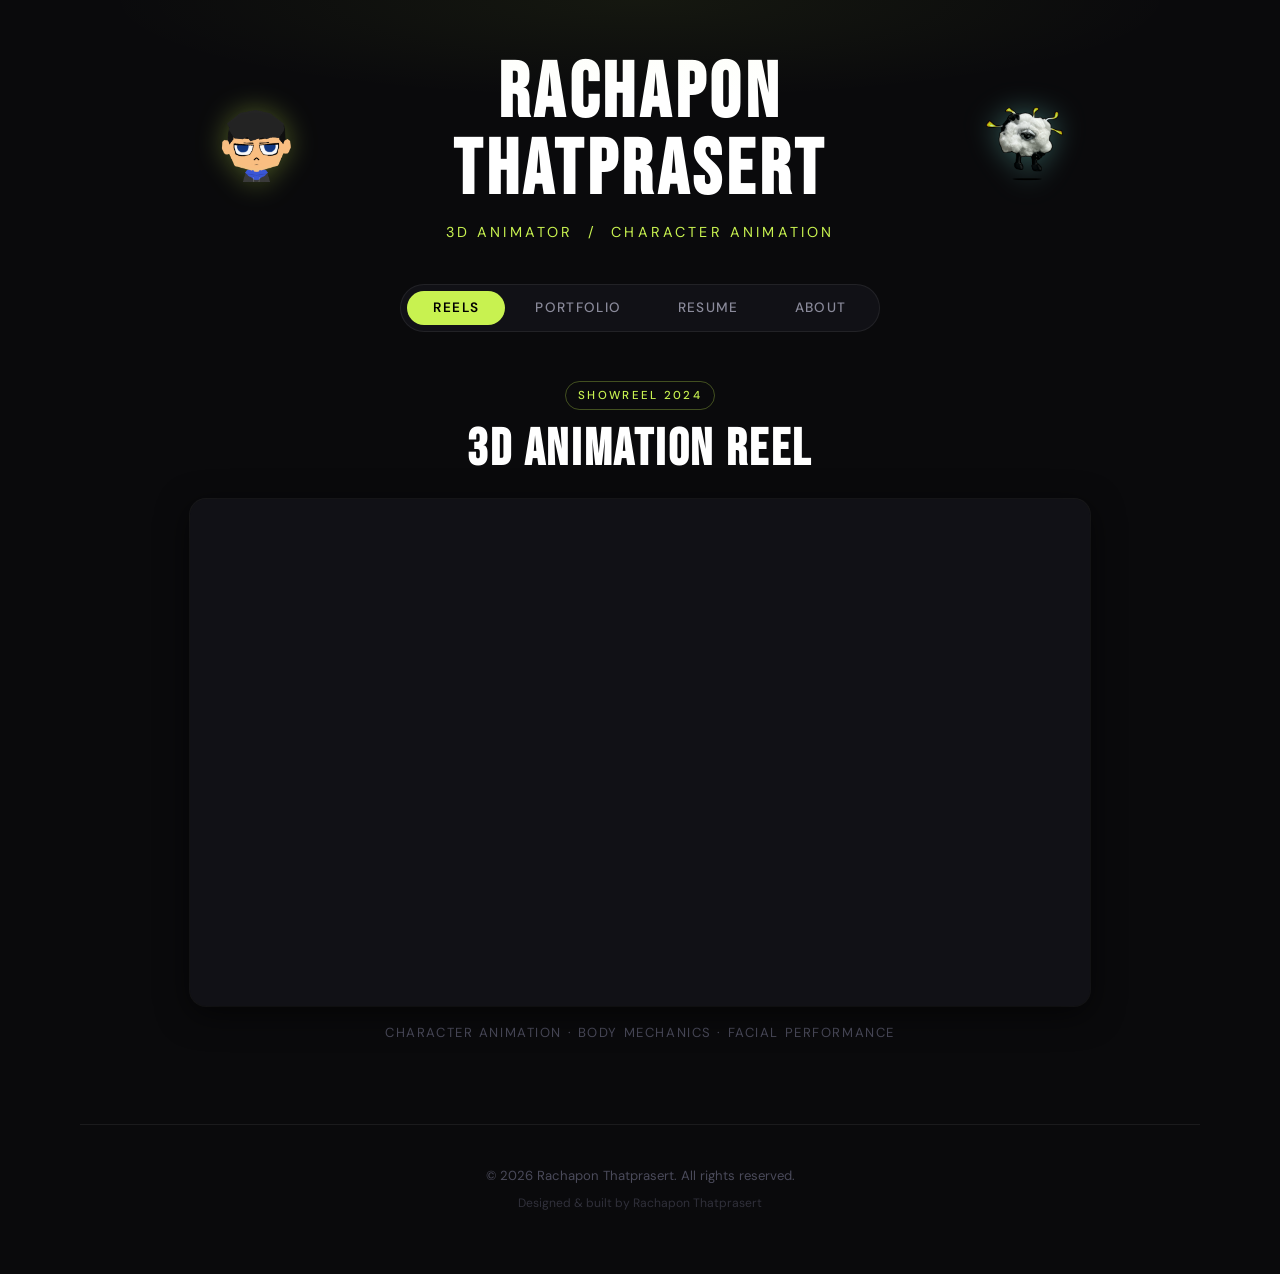
==== commit 1a85c6df: "Add files via upload" ====
--- a/index.html
+++ b/index.html
@@ -253,7 +253,22 @@
     </div>
 </div>
 
-<script data-cfasync="false" src="/cdn-cgi/scripts/5c5dd728/cloudflare-static/email-decode.min.js"></script><script>
+<script src="script.js"></script>
+
+<script data-cfasync="false" src="/cdn-cgi/scripts/5c5dd728/cloudflare-static/email-decode.min.js"></script>
+
+<script>
 function adminTab(el, tabId) {
+    // ลบสถานะ active ออกจากแท็บทั้งหมด
     document.querySelectorAll('.atab').forEach(t => t.classList.remove('active'));
-    document.querySelectorAll('+    // ซ่อนเนื้อหาของแท็บทั้งหมด
+    document.querySelectorAll('.admin-tab-content').forEach(c => c.style.display = 'none');
+    
+    // ตั้งค่า active ให้แท็บที่กำลังคลิก
+    el.classList.add('active');
+    // แสดงเนื้อหาของแท็บนั้นๆ
+    document.getElementById(tabId).style.display = 'block';
+}
+</script>
+</body>
+</html>
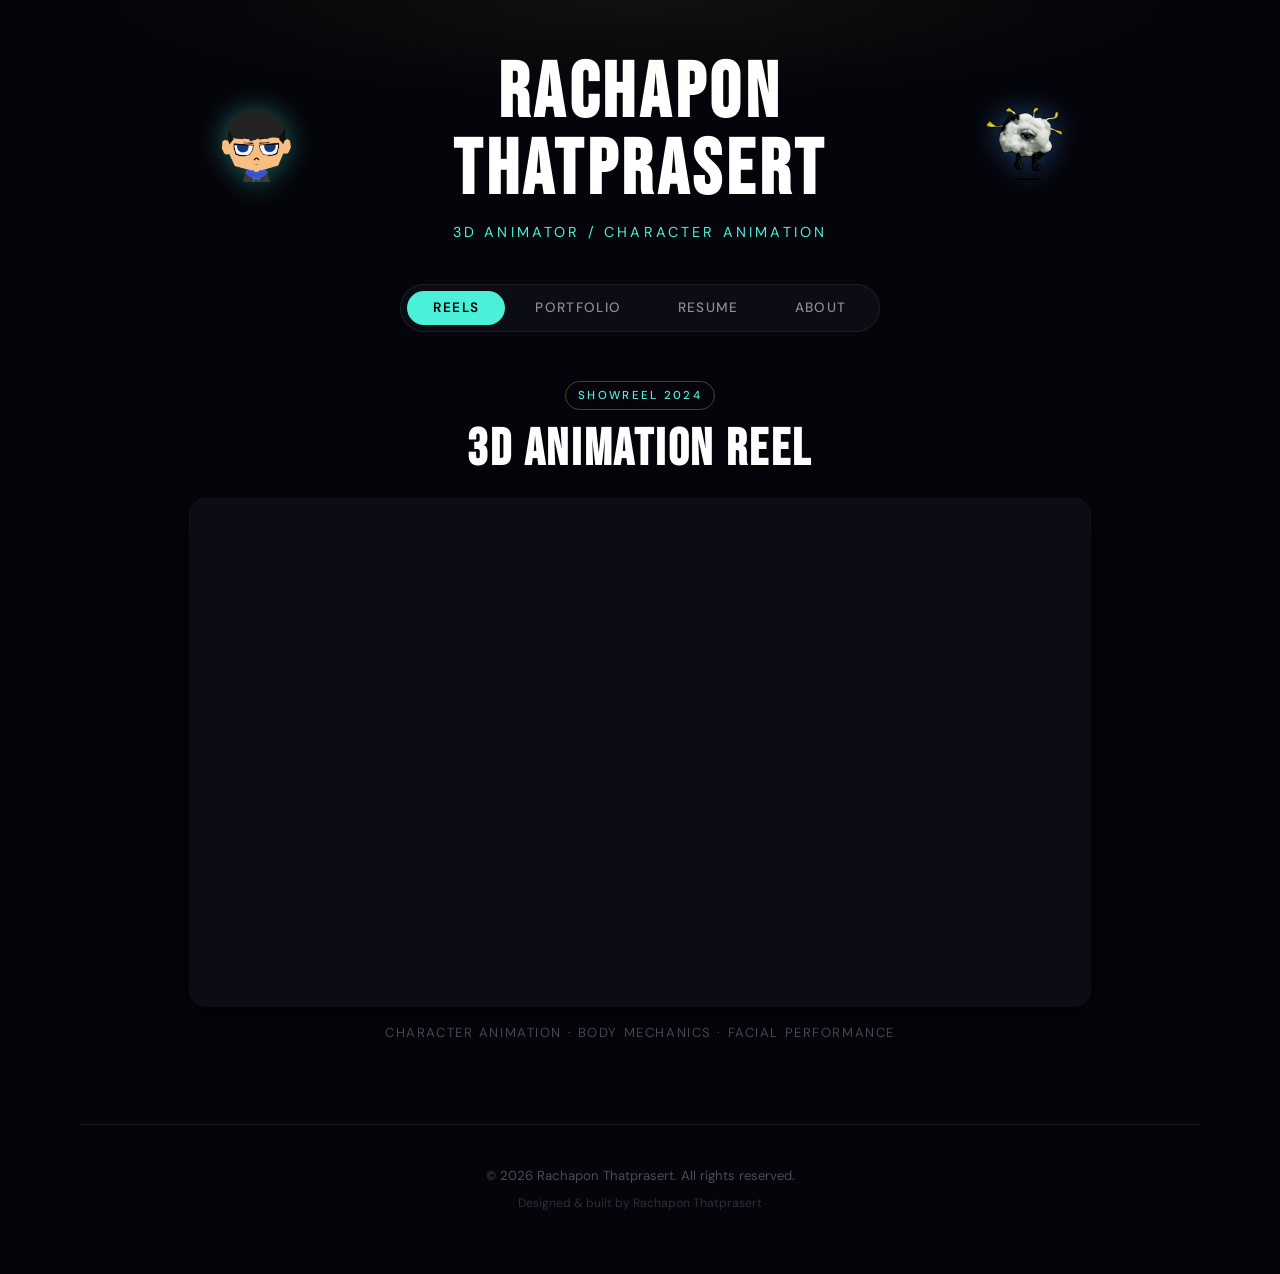
==== commit 58c72b9a: "Add files via upload" ====
--- a/index.html
+++ b/index.html
@@ -3,44 +3,15 @@
 <head>
     <meta charset="UTF-8">
     <meta name="viewport" content="width=device-width, initial-scale=1.0">
-    <title>Rachapon Thatprasert — 3D Animator</title>
-    <meta name="description" content="Portfolio of Rachapon Thatprasert, a 3D Animator specializing in character animation and motion.">
-    <meta name="keywords" content="3D Animator, Character Animation, Rachapon Thatprasert, Animation Portfolio, Hypurr">
-    <meta name="author" content="Rachapon Thatprasert">
+    <title>Portfolio — 3D Animator</title>
+    <meta name="description" content="3D Animation Portfolio — Character animation and motion.">
     <meta name="robots" content="index, follow">
-    <link rel="canonical" href="https://rachapon.com/">
-    <meta property="og:title" content="Rachapon Thatprasert — 3D Animator">
-    <meta property="og:description" content="3D Animation portfolio featuring character animation reels and projects.">
-    <meta property="og:image" content="img/profile.jpg">
-    <meta property="og:image:alt" content="Rachapon Thatprasert - 3D Animator">
-    <meta property="og:type" content="website">
-    <meta property="og:url" content="https://rachapon.com/">
-    <meta property="og:locale" content="th_TH">
-    <meta name="twitter:card" content="summary_large_image">
-    <meta name="twitter:title" content="Rachapon Thatprasert — 3D Animator">
-    <meta name="twitter:description" content="3D Animation portfolio — character animation reels and projects.">
-    <meta name="twitter:image" content="img/profile.jpg">
     <link rel="icon" href="img/ParkS-Size.png" type="image/png">
     <link rel="apple-touch-icon" href="img/ParkS-Size.png">
     <link rel="preconnect" href="https://fonts.googleapis.com">
     <link rel="preconnect" href="https://fonts.gstatic.com" crossorigin>
     <link href="https://fonts.googleapis.com/css2?family=Bebas+Neue&family=DM+Sans:ital,wght@0,300;0,400;0,500;1,300&family=Sarabun:wght@300;400;500&display=swap" rel="stylesheet">
     <link rel="stylesheet" href="style.css">
-    <script type="application/ld+json">
-    {
-      "@context": "https://schema.org",
-      "@type": "Person",
-      "name": "Rachapon Thatprasert",
-      "alternateName": "รัชพล ทัศประเสริฐ",
-      "jobTitle": "3D Animator",
-      "url": "https://rachapon.com",
-      "email": "hypurr.con@gmail.com",
-      "sameAs": [
-        "https://www.youtube.com/@Hypurr00",
-        "https://www.tiktok.com/@hypurr_r"
-      ]
-    }
-    </script>
 </head>
 <body>
 
@@ -49,11 +20,11 @@
 <header role="banner">
     <div class="header-inner">
         <div class="header-logo">
-            <img src="img/ParkS-Size.png" alt="Rachapon Thatprasert logo" class="logo-img">
+            <img src="img/ParkS-Size.png" alt="Logo" class="logo-img">
         </div>
         <div class="header-text">
-            <h1 class="site-title">Rachapon Thatprasert</h1>
-            <p class="site-sub">3D&nbsp;Animator &nbsp;/&nbsp; Character&nbsp;Animation</p>
+            <h1 class="site-title" id="header-name">—</h1>
+            <p class="site-sub" id="header-role">—</p>
         </div>
         <div class="header-deco" aria-hidden="true">
             <img src="img/Emote.png" alt="" class="deco-img">
@@ -64,26 +35,26 @@
 <div class="layout-shell" role="main" id="main-content">
 
     <nav class="tab-nav" role="navigation" aria-label="Main navigation">
-        <button class="nav-btn active" onclick="switchPage('reels', this)" aria-selected="true" aria-controls="reels" role="tab">Reels</button>
-        <button class="nav-btn" onclick="switchPage('portfolio', this)" aria-selected="false" aria-controls="portfolio" role="tab">Portfolio</button>
-        <a href="resume.pdf" target="_blank" rel="noopener noreferrer" class="nav-btn nav-link" aria-label="Download Resume (PDF)">Resume</a>
-        <button class="nav-btn" onclick="switchPage('about', this)" aria-selected="false" aria-controls="about" role="tab">About</button>
+        <button class="nav-btn active" data-page="reels" aria-selected="true" role="tab">Reels</button>
+        <button class="nav-btn" data-page="portfolio" aria-selected="false" role="tab">Portfolio</button>
+        <a href="resume.pdf" target="_blank" rel="noopener noreferrer" class="nav-btn nav-link" aria-label="Download Resume">Resume</a>
+        <button class="nav-btn" data-page="about" aria-selected="false" role="tab">About</button>
     </nav>
 
     <!-- REELS -->
     <section id="reels" class="page active" role="tabpanel">
         <div class="reel-wrap">
             <div class="reel-header">
-                <span class="label-tag">Showreel 2024</span>
+                <span class="label-tag" id="reel-year-tag">Showreel</span>
                 <h2>3D Animation Reel</h2>
             </div>
             <div class="video-frame">
                 <iframe id="reel-iframe" src="" width="100%" height="100%"
                     frameborder="0" allow="autoplay; fullscreen; picture-in-picture"
-                    allowfullscreen title="Rachapon Thatprasert — 3D Animation Reel" loading="lazy">
+                    allowfullscreen title="3D Animation Reel" loading="lazy">
                 </iframe>
             </div>
-            <p class="reel-caption">Character animation &middot; Body mechanics &middot; Facial performance</p>
+            <p class="reel-caption" id="reel-caption-text">—</p>
         </div>
     </section>
 
@@ -93,9 +64,8 @@
             <span class="label-tag">Works</span>
             <h2>Portfolio</h2>
         </div>
-        <div class="portfolio-grid" id="portfolio-grid" role="list">
-            <!-- Populated by script.js -->
-        </div>
+        <div class="portfolio-grid" id="portfolio-grid" role="list"></div>
+        <p class="portfolio-count" id="portfolio-count"></p>
     </section>
 
     <!-- ABOUT -->
@@ -103,34 +73,23 @@
         <div class="about-wrap">
             <div class="about-left">
                 <div class="profile-ring">
-                    <img src="img/profile.jpg" alt="Rachapon Thatprasert — 3D Animator" class="profile-img">
+                    <img src="img/profile.jpg" alt="Profile photo" class="profile-img" id="about-photo">
                 </div>
                 <div class="contact-block">
-                    <a href="/cdn-cgi/l/email-protection#f99180898c8b8bd79a9697b99e94989095d79a9694" class="contact-link" aria-label="Send email">
+                    <a id="about-email-link" href="#" class="contact-link" aria-label="Send email">
                         <span class="contact-icon" aria-hidden="true">✉</span>
-                        <span class="__cf_email__" data-cfemail="4c24353c393e3e622f23220c2b212d2520622f2321">[email&#160;protected]</span>
+                        <span id="about-email-text">—</span>
                     </a>
-                    <div class="social-row">
-                        <a href="https://www.youtube.com/@Hypurr00" target="_blank" rel="noopener noreferrer" class="social-btn">YouTube</a>
-                        <a href="https://www.tiktok.com/@hypurr_r" target="_blank" rel="noopener noreferrer" class="social-btn">TikTok</a>
+                    <div class="social-row" id="social-row">
+                        <!-- populated by script.js -->
                     </div>
                 </div>
             </div>
             <div class="about-right">
                 <span class="label-tag">About Me</span>
-                <h2 class="about-name">รัชพล ทัศประเสริฐ</h2>
-                <div class="about-bio">
-                    <p>ผมหลงใหลในโลกของ 3D Animation มาตั้งแต่เด็ก ยังรู้สึกสนุกทุกครั้งที่ได้ขยับตัวละครให้มีชีวิต — ความท้าทายที่ผมสนุกกับมันเสมอ ผมสนุกกับการเรียนรู้เทคนิคใหม่ๆ และพร้อมเปิดรับประสบการณ์ในสภาพแวดล้อมการทำงานจริง เพื่อพัฒนาฝีมือให้มีความมืออาชีพมากขึ้น</p>
-                    <p>นอกจากโปรเจกต์ในมหาวิทยาลัย ผมยังสร้างคอนเทนต์แอนิเมชันผ่านช่อง <strong>Hypurr</strong> ทั้งบน TikTok และ YouTube</p>
-                </div>
-                <div class="skills-list" aria-label="Skills">
-                    <span class="skill-chip">Character Animation</span>
-                    <span class="skill-chip">Body Mechanics</span>
-                    <span class="skill-chip">Facial Performance</span>
-                    <span class="skill-chip">Maya</span>
-                    <span class="skill-chip">Blender</span>
-                    <span class="skill-chip">After Effects</span>
-                </div>
+                <h2 class="about-name" id="about-name-th">—</h2>
+                <div class="about-bio" id="about-bio"></div>
+                <div class="skills-list" id="skills-list" aria-label="Skills"></div>
                 <a href="resume.pdf" target="_blank" rel="noopener noreferrer" class="resume-cta">
                     Download Resume <span aria-hidden="true">↗</span>
                 </a>
@@ -141,17 +100,17 @@
 </div>
 
 <footer role="contentinfo">
-    <p class="footer-copy">&copy; <span id="year"></span> Rachapon Thatprasert. All rights reserved.</p>
-    <p class="footer-note">Designed &amp; built by Rachapon Thatprasert</p>
+    <p class="footer-copy">&copy; <span id="year"></span> <span id="footer-name">—</span>. All rights reserved.</p>
+    <p class="footer-note">Designed &amp; built by <span id="footer-name2">—</span></p>
 </footer>
 
 <!-- Video Modal -->
 <div id="video-modal" class="modal" role="dialog" aria-modal="true" aria-labelledby="modal-title" hidden>
-    <div class="modal-backdrop" onclick="closeModal()"></div>
+    <div class="modal-backdrop" id="modal-backdrop"></div>
     <div class="modal-box">
         <div class="modal-top">
             <span id="modal-title" class="modal-label">Now Playing</span>
-            <button class="modal-close" onclick="closeModal()" aria-label="Close video">&#x2715;</button>
+            <button class="modal-close" id="modal-close-btn" aria-label="Close video">&#x2715;</button>
         </div>
         <div class="modal-video">
             <iframe id="modal-iframe" src="" frameborder="0"
@@ -162,113 +121,147 @@
     </div>
 </div>
 
-<!-- Admin Panel — open by clicking footer 5 times -->
+<!-- Admin Panel — type "admin" anywhere on page to open -->
 <div id="admin-panel" class="admin-overlay" role="dialog" aria-modal="true" aria-label="Admin Panel" hidden>
-    <div class="admin-backdrop" onclick="closeAdmin()"></div>
+    <div class="admin-backdrop" id="admin-backdrop"></div>
     <div class="admin-box">
 
         <div class="admin-header">
             <span class="admin-logo">⚙ Admin Panel</span>
-            <button class="modal-close" onclick="closeAdmin()" aria-label="Close">&#x2715;</button>
-        </div>
-
-        <!-- LOGIN -->
-        <div id="login-view">
-            <p class="admin-section-title">เข้าสู่ระบบ</p>
-            <p class="admin-hint">รหัสผ่านเริ่มต้น: <code>rachapon2024</code> (เปลี่ยนได้หลัง login)</p>
-            <div class="admin-field">
-                <label for="admin-pass-input">รหัสผ่าน</label>
-                <input type="password" id="admin-pass-input" placeholder="กรอกรหัสผ่าน" autocomplete="current-password">
-            </div>
-            <p id="login-error" class="admin-error"></p>
-            <button id="login-btn" class="admin-primary-btn" onclick="adminLogin()">เข้าสู่ระบบ</button>
-        </div>
-
-        <!-- DASHBOARD -->
+            <button class="modal-close" id="admin-close-btn" aria-label="Close">&#x2715;</button>
+        </div>
+
         <div id="dashboard-view" style="display:none;">
-
             <div class="admin-tabs">
-                <button class="atab active" onclick="adminTab(this,'tab-reel')">🎬 Reel</button>
-                <button class="atab" onclick="adminTab(this,'tab-port')">🗂 Portfolio</button>
-                <button class="atab" onclick="adminTab(this,'tab-pass')">🔑 รหัสผ่าน</button>
+                <button class="atab active" data-tab="tab-reel">🎬 Reel</button>
+                <button class="atab" data-tab="tab-port">📁 Portfolio</button>
+                <button class="atab" data-tab="tab-profile">👤 Profile</button>
+                <button class="atab" data-tab="tab-theme">🎨 Theme</button>
+                <button class="atab" data-tab="tab-io">💾 JSON</button>
             </div>
 
             <!-- Reel tab -->
             <div id="tab-reel" class="admin-tab-content">
-                <p class="admin-section-title">เปลี่ยน Reel URL</p>
+                <p class="admin-section-title">Reel URL</p>
                 <p class="admin-hint">วาง Vimeo embed URL หรือ link ที่ embed ได้</p>
                 <div class="admin-field">
                     <label for="reel-url-input">Embed URL</label>
                     <input type="text" id="reel-url-input" placeholder="https://player.vimeo.com/video/...">
                 </div>
+                <div class="admin-field">
+                    <label for="reel-year-input">Showreel Year</label>
+                    <input type="text" id="reel-year-input" placeholder="2024">
+                </div>
+                <div class="admin-field">
+                    <label for="reel-caption-input">Caption</label>
+                    <input type="text" id="reel-caption-input" placeholder="Character animation · Body mechanics...">
+                </div>
                 <div class="admin-row-btn">
-                    <button class="admin-primary-btn" onclick="saveReelUrl()">บันทึก</button>
-                    <span id="reel-save-msg" class="admin-success"></span>
+                    <button class="admin-primary-btn" id="apply-reel-btn">อัปเดต</button>
+                    <span id="reel-msg" class="admin-success"></span>
                 </div>
             </div>
 
             <!-- Portfolio tab -->
             <div id="tab-port" class="admin-tab-content" style="display:none;">
                 <p class="admin-section-title">เพิ่มวิดีโอใหม่</p>
-                <p class="admin-hint">วาง YouTube URL หรือ Video ID (11 ตัวอักษร) เช่น dQw4w9WgXcQ</p>
+                <p class="admin-hint">วาง YouTube URL หรือ Video ID (11 ตัวอักษร)</p>
                 <div class="admin-field">
                     <label for="new-yt-input">YouTube URL หรือ ID</label>
                     <input type="text" id="new-yt-input" placeholder="https://youtube.com/watch?v=XXXXXXXXXXX">
                 </div>
                 <div class="admin-row-btn">
-                    <button class="admin-primary-btn" onclick="addPortItem()">+ เพิ่ม</button>
-                    <span id="add-port-msg" class="admin-success"></span>
-                </div>
-                <p class="admin-section-title" style="margin-top:28px;">รายการวิดีโอทั้งหมด</p>
-                <p class="admin-hint">↑↓ เพื่อเรียงลำดับ &nbsp;|&nbsp; ✕ เพื่อลบ</p>
+                    <button class="admin-primary-btn" id="add-port-btn">+ เพิ่ม</button>
+                    <span id="add-msg" class="admin-success"></span>
+                </div>
+                <p class="admin-section-title" style="margin-top:24px;">รายการวิดีโอทั้งหมด</p>
+                <p class="admin-hint">↑↓ เรียงลำดับ | ✕ ลบ</p>
                 <div id="admin-port-list" class="admin-port-list"></div>
             </div>
 
-            <!-- Password tab -->
-            <div id="tab-pass" class="admin-tab-content" style="display:none;">
-                <p class="admin-section-title">เปลี่ยนรหัสผ่าน</p>
-                <div class="admin-field">
-                    <label for="cp-current">รหัสผ่านปัจจุบัน</label>
-                    <input type="password" id="cp-current" autocomplete="current-password">
-                </div>
-                <div class="admin-field">
-                    <label for="cp-new">รหัสผ่านใหม่</label>
-                    <input type="password" id="cp-new" autocomplete="new-password">
-                </div>
-                <div class="admin-field">
-                    <label for="cp-new2">ยืนยันรหัสผ่านใหม่</label>
-                    <input type="password" id="cp-new2" autocomplete="new-password">
+            <!-- Profile tab -->
+            <div id="tab-profile" class="admin-tab-content" style="display:none;">
+                <p class="admin-section-title">ข้อมูลส่วนตัว</p>
+                <div class="admin-field">
+                    <label for="p-name-en">ชื่อ (EN)</label>
+                    <input type="text" id="p-name-en" placeholder="Rachapon Thatprasert">
+                </div>
+                <div class="admin-field">
+                    <label for="p-name-th">ชื่อ (TH)</label>
+                    <input type="text" id="p-name-th" placeholder="รัชพล ทัศประเสริฐ">
+                </div>
+                <div class="admin-field">
+                    <label for="p-role">Role / Subtitle</label>
+                    <input type="text" id="p-role" placeholder="3D Animator / Character Animation">
+                </div>
+                <div class="admin-field">
+                    <label for="p-email">Email</label>
+                    <input type="text" id="p-email" placeholder="your@email.com">
+                </div>
+                <p class="admin-section-title" style="margin-top:20px;">Social Links</p>
+                <p class="admin-hint">เพิ่มช่องทางโซเชียลได้ไม่จำกัด — ใส่ชื่อและ URL</p>
+                <div id="social-admin-list" class="social-admin-list"></div>
+                <button class="admin-secondary-btn" id="add-social-btn" style="margin-top:10px;">+ เพิ่ม Social</button>
+                <div class="admin-field">
+                    <label for="p-bio">Bio (ขึ้นบรรทัดใหม่ด้วย \n)</label>
+                    <textarea id="p-bio" class="admin-textarea" rows="4" placeholder="เกี่ยวกับตัวเอง..."></textarea>
+                </div>
+                <div class="admin-field">
+                    <label for="p-skills">Skills (คั่นด้วยจุลภาค)</label>
+                    <input type="text" id="p-skills" placeholder="Maya, Blender, After Effects">
                 </div>
                 <div class="admin-row-btn">
-                    <button class="admin-primary-btn" onclick="changePassword()">บันทึก</button>
-                    <span id="cp-msg" class="admin-success"></span>
-                </div>
-            </div>
-
-            <div class="admin-footer-row">
-                <button class="admin-logout-btn" onclick="adminLogout()">ออกจากระบบ</button>
-            </div>
-        </div>
-
-    </div>
-</div>
+                    <button class="admin-primary-btn" id="apply-profile-btn">บันทึก Profile</button>
+                    <span id="profile-msg" class="admin-success"></span>
+                </div>
+            </div>
+
+            <!-- Theme tab -->
+            <div id="tab-theme" class="admin-tab-content" style="display:none;">
+                <p class="admin-section-title">Accent Color</p>
+                <p class="admin-hint">เลือกสีหลักของเว็บ — บันทึกอัตโนมัติในเบราว์เซอร์</p>
+                <div class="theme-swatches" id="admin-theme-swatches" style="margin-bottom:20px;"></div>
+                <p class="admin-section-title">Background</p>
+                <p class="admin-hint">เลือกโทนพื้นหลัง</p>
+                <div class="theme-bg-btns" id="admin-bg-btns" style="gap:10px;margin-bottom:4px;">
+                    <button class="bg-btn bg-dark"  data-bg="dark"  title="Dark (default)" aria-label="Dark" style="width:32px;height:32px;"></button>
+                    <button class="bg-btn bg-deep"  data-bg="deep"  title="Deep Black"     aria-label="Deep" style="width:32px;height:32px;"></button>
+                    <button class="bg-btn bg-warm"  data-bg="warm"  title="Warm Dark"      aria-label="Warm" style="width:32px;height:32px;"></button>
+                    <button class="bg-btn bg-light" data-bg="light" title="Light"          aria-label="Light" style="width:32px;height:32px;"></button>
+                </div>
+                <div style="margin-top:20px;padding:14px;background:rgba(200,242,80,0.05);border-radius:var(--radius);border:1px solid rgba(200,242,80,0.2);">
+                    <p class="admin-hint" style="margin:0;line-height:1.8;">
+                        ⚠️ เลือกสีแล้ว <strong style="color:var(--accent)">ต้อง Export JSON</strong> และ push GitHub ด้วย<br>
+                        ถ้าไม่ Export ผู้เยี่ยมชมจะยังเห็น theme เดิม
+                    </p>
+                </div>
+            </div>
+
+            <!-- Import/Export JSON tab -->
+            <div id="tab-io" class="admin-tab-content" style="display:none;">
+                <p class="admin-section-title">Export JSON</p>
+                <p class="admin-hint">ดาวน์โหลด <code>data.json</code> เพื่อเก็บข้อมูลทั้งหมด — นำไปแทนที่ไฟล์เดิมแล้ว push GitHub</p>
+                <button class="export-btn" id="export-json-btn">⬇ Export data.json</button>
+                <span id="export-msg" class="admin-success" style="display:block;margin-top:10px;font-size:0.82rem;"></span>
+
+                <p class="admin-section-title" style="margin-top:28px;">Import JSON</p>
+                <p class="admin-hint">เลือกไฟล์ <code>data.json</code> เพื่อโหลดข้อมูลทั้งหมด (จะแทนที่ข้อมูลปัจจุบัน)</p>
+                <label class="import-label" for="import-json-file">
+                    📂 เลือกไฟล์ data.json
+                    <input type="file" id="import-json-file" accept=".json" style="display:none;">
+                </label>
+                <span id="import-msg" class="admin-success" style="display:block;margin-top:10px;font-size:0.82rem;"></span>
+            </div>
+
+        </div><!-- end dashboard-view -->
+
+        <div class="admin-footer-row">
+            <span id="admin-status" class="admin-hint" style="font-size:0.75rem;"></span>
+        </div>
+
+    </div><!-- end admin-box -->
+</div><!-- end admin-panel -->
 
 <script src="script.js"></script>
-
-<script data-cfasync="false" src="/cdn-cgi/scripts/5c5dd728/cloudflare-static/email-decode.min.js"></script>
-
-<script>
-function adminTab(el, tabId) {
-    // ลบสถานะ active ออกจากแท็บทั้งหมด
-    document.querySelectorAll('.atab').forEach(t => t.classList.remove('active'));
-    // ซ่อนเนื้อหาของแท็บทั้งหมด
-    document.querySelectorAll('.admin-tab-content').forEach(c => c.style.display = 'none');
-    
-    // ตั้งค่า active ให้แท็บที่กำลังคลิก
-    el.classList.add('active');
-    // แสดงเนื้อหาของแท็บนั้นๆ
-    document.getElementById(tabId).style.display = 'block';
-}
-</script>
 </body>
-</html>+</html>
--- a/style.css
+++ b/style.css
@@ -886,3 +886,204 @@
     transition: color var(--transition), border-color var(--transition);
 }
 .admin-logout-btn:hover { color: #f28b82; border-color: rgba(242,139,130,0.4); }
+
+/* Export Zone */
+.export-zone {
+    margin-top: 28px;
+    padding: 20px;
+    background: rgba(200,242,80,0.05);
+    border: 1px solid rgba(200,242,80,0.2);
+    border-radius: var(--radius);
+}
+.export-title {
+    font-size: 0.85rem;
+    font-weight: 600;
+    color: var(--accent);
+    margin-bottom: 8px;
+    letter-spacing: 0.05em;
+}
+.export-btn {
+    display: inline-block;
+    background: var(--accent);
+    color: #000;
+    border: none;
+    border-radius: 60px;
+    font-family: var(--ff-body);
+    font-weight: 700;
+    font-size: 0.9rem;
+    letter-spacing: 0.06em;
+    padding: 12px 32px;
+    cursor: pointer;
+    margin-top: 12px;
+    transition: background var(--transition), transform var(--transition);
+}
+.export-btn:hover { background: #d6ff60; transform: scale(1.02); }
+
+/* Textarea in admin */
+.admin-textarea {
+    width: 100%;
+    background: var(--surface2);
+    border: 1px solid var(--border-hi);
+    border-radius: var(--radius);
+    color: var(--text);
+    font-family: var(--ff-body);
+    font-size: 0.9rem;
+    padding: 10px 14px;
+    outline: none;
+    resize: vertical;
+    transition: border-color var(--transition);
+    line-height: 1.6;
+}
+.admin-textarea:focus { border-color: var(--accent); }
+
+/* Import label button */
+.import-label {
+    display: inline-flex;
+    align-items: center;
+    gap: 8px;
+    background: var(--surface2);
+    border: 1px dashed var(--border-hi);
+    border-radius: var(--radius);
+    color: var(--text-dim);
+    font-family: var(--ff-body);
+    font-size: 0.85rem;
+    padding: 12px 20px;
+    cursor: pointer;
+    transition: border-color var(--transition), color var(--transition), background var(--transition);
+}
+.import-label:hover {
+    border-color: var(--accent);
+    color: var(--accent);
+    background: rgba(200,242,80,0.04);
+}
+
+/* ============================================
+   THEME SYSTEM
+   ============================================ */
+.skeleton {
+    background: linear-gradient(90deg, var(--surface) 25%, var(--surface2) 50%, var(--surface) 75%);
+    background-size: 200% 100%;
+    animation: shimmer 1.4s infinite;
+    border-radius: var(--radius);
+}
+@keyframes shimmer {
+    0%   { background-position: 200% 0; }
+    100% { background-position: -200% 0; }
+}
+.port-skeleton { aspect-ratio: 16/9; border: 1px solid var(--border); }
+
+.portfolio-count {
+    font-size: 0.75rem;
+    color: var(--text-mute);
+    letter-spacing: 0.1em;
+    text-align: center;
+    margin-top: 20px;
+}
+
+/* Light bg overrides */
+[data-bg="light"] {
+    --bg:        #f4f4f8;
+    --surface:   #ffffff;
+    --surface2:  #eaeaf0;
+    --border:    rgba(0,0,0,0.08);
+    --border-hi: rgba(0,0,0,0.15);
+    --text:      #18182a;
+    --text-dim:  #48485a;
+    --text-mute: #9898aa;
+    --white:     #18182a;
+}
+[data-bg="light"] .admin-box  { background: #fff; }
+[data-bg="light"] .admin-header { background: #fff; }
+[data-bg="light"] .admin-backdrop { background: rgba(0,0,0,0.45); }
+[data-bg="light"] .modal-backdrop { background: rgba(0,0,0,0.55); }
+[data-bg="light"] header::before {
+    background: radial-gradient(ellipse 60% 50% at 50% 0%, rgba(0,0,0,0.04), transparent 70%);
+}
+
+/* Admin theme tab — larger swatches */
+#tab-theme .theme-swatches { gap: 12px; }
+#tab-theme .theme-swatch   { width: 34px; height: 34px; }
+#tab-theme .theme-bg-btns  { gap: 10px; }
+#tab-theme .bg-btn         { width: 32px; height: 32px; }
+
+/* ── Portfolio item number label ── */
+.port-num {
+    position: absolute;
+    bottom: 8px;
+    left: 10px;
+    font-size: 0.68rem;
+    font-weight: 600;
+    letter-spacing: 0.08em;
+    color: rgba(255,255,255,0.5);
+    line-height: 1;
+    pointer-events: none;
+    transition: opacity var(--transition);
+}
+.port-item:hover .port-num { opacity: 0; }
+
+/* ── Admin status bar — warning colour when unsaved ── */
+#admin-status {
+    transition: color var(--transition);
+    font-size: 0.75rem;
+    min-height: 1em;
+}
+
+/* ── Dynamic Social Admin ── */
+.social-admin-list {
+    display: flex;
+    flex-direction: column;
+    gap: 8px;
+    margin-top: 8px;
+}
+.social-admin-row {
+    display: flex;
+    align-items: center;
+    gap: 8px;
+}
+.social-label-input {
+    width: 110px;
+    flex-shrink: 0;
+    background: var(--surface2);
+    border: 1px solid var(--border-hi);
+    border-radius: var(--radius);
+    color: var(--text);
+    font-family: var(--ff-body);
+    font-size: 0.85rem;
+    padding: 8px 10px;
+    outline: none;
+    transition: border-color var(--transition);
+}
+.social-label-input:focus { border-color: var(--accent); }
+.social-url-input {
+    flex: 1;
+    min-width: 0;
+    background: var(--surface2);
+    border: 1px solid var(--border-hi);
+    border-radius: var(--radius);
+    color: var(--text);
+    font-family: var(--ff-body);
+    font-size: 0.85rem;
+    padding: 8px 10px;
+    outline: none;
+    transition: border-color var(--transition);
+}
+.social-url-input:focus { border-color: var(--accent); }
+
+.admin-secondary-btn {
+    background: none;
+    border: 1px dashed var(--border-hi);
+    border-radius: 60px;
+    color: var(--text-dim);
+    font-family: var(--ff-body);
+    font-size: 0.82rem;
+    font-weight: 500;
+    letter-spacing: 0.05em;
+    padding: 8px 20px;
+    cursor: pointer;
+    transition: color var(--transition), border-color var(--transition), background var(--transition);
+}
+.admin-secondary-btn:hover {
+    color: var(--accent);
+    border-color: var(--accent);
+    background: rgba(200,242,80,0.04);
+}
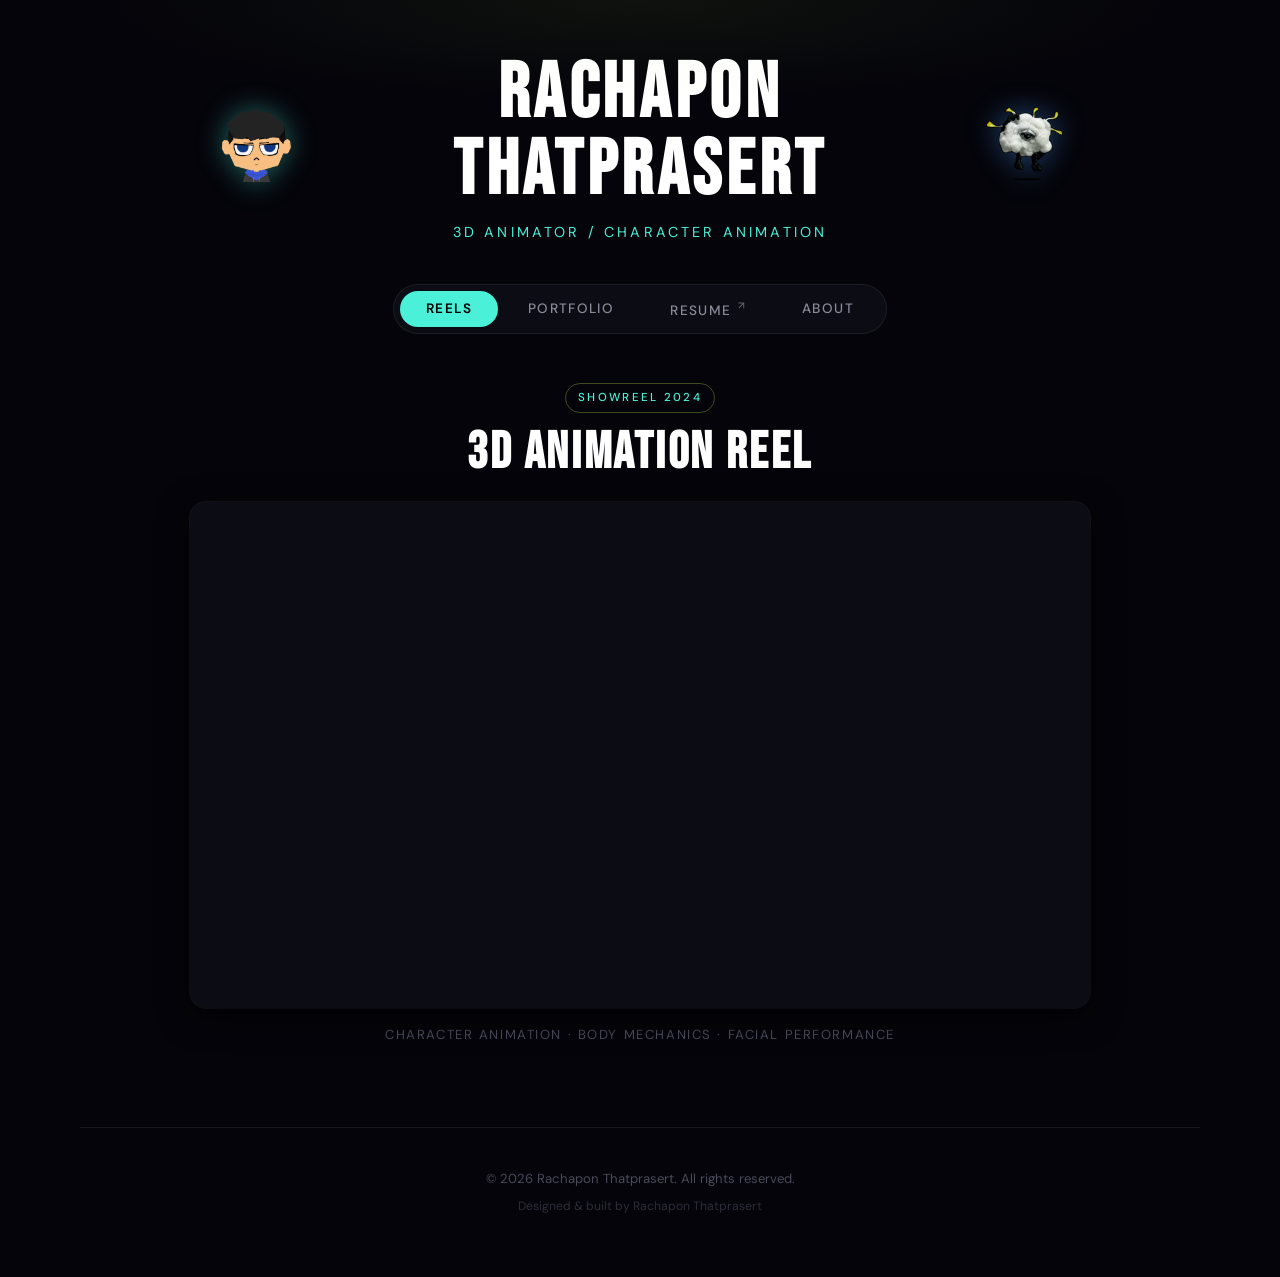
==== commit 26996df1: "Add files via upload" ====
--- a/index.html
+++ b/index.html
@@ -4,8 +4,19 @@
     <meta charset="UTF-8">
     <meta name="viewport" content="width=device-width, initial-scale=1.0">
     <title>Portfolio — 3D Animator</title>
-    <meta name="description" content="3D Animation Portfolio — Character animation and motion.">
+    <meta name="description" id="meta-desc" content="3D Animation Portfolio — Character animation and motion.">
     <meta name="robots" content="index, follow">
+    <meta property="og:title" id="og-title" content="Portfolio — 3D Animator">
+    <meta property="og:description" id="og-desc" content="3D Animation Portfolio — Character animation and motion.">
+    <meta property="og:image" content="https://www.rachaponthat-portfolio.com/img/profile.jpg">
+    <meta property="og:image:alt" content="3D Animator Portfolio">
+    <meta property="og:type" content="website">
+    <meta property="og:url" content="https://www.rachaponthat-portfolio.com/">
+    <meta property="og:locale" content="th_TH">
+    <meta name="twitter:card" content="summary_large_image">
+    <meta name="twitter:title" id="tw-title" content="Portfolio — 3D Animator">
+    <meta name="twitter:description" id="tw-desc" content="3D Animation Portfolio — Character animation and motion.">
+    <meta name="twitter:image" content="https://www.rachaponthat-portfolio.com/img/profile.jpg">
     <link rel="icon" href="img/ParkS-Size.png" type="image/png">
     <link rel="apple-touch-icon" href="img/ParkS-Size.png">
     <link rel="preconnect" href="https://fonts.googleapis.com">
@@ -37,7 +48,7 @@
     <nav class="tab-nav" role="navigation" aria-label="Main navigation">
         <button class="nav-btn active" data-page="reels" aria-selected="true" role="tab">Reels</button>
         <button class="nav-btn" data-page="portfolio" aria-selected="false" role="tab">Portfolio</button>
-        <a href="resume.pdf" target="_blank" rel="noopener noreferrer" class="nav-btn nav-link" aria-label="Download Resume">Resume</a>
+        <a href="resume.pdf" target="_blank" rel="noopener noreferrer" class="nav-btn nav-link" aria-label="Download Resume (opens PDF)">Resume <span class="nav-external" aria-hidden="true">↗</span></a>
         <button class="nav-btn" data-page="about" aria-selected="false" role="tab">About</button>
     </nav>
 
@@ -169,6 +180,10 @@
                 <div class="admin-field">
                     <label for="new-yt-input">YouTube URL หรือ ID</label>
                     <input type="text" id="new-yt-input" placeholder="https://youtube.com/watch?v=XXXXXXXXXXX">
+                </div>
+                <div class="admin-field">
+                    <label for="new-title-input">ชื่อผลงาน (แสดงตอน hover)</label>
+                    <input type="text" id="new-title-input" placeholder="เช่น Body Mechanics — Walk Cycle">
                 </div>
                 <div class="admin-row-btn">
                     <button class="admin-primary-btn" id="add-port-btn">+ เพิ่ม</button>
--- a/style.css
+++ b/style.css
@@ -1087,3 +1087,54 @@
     border-color: var(--accent);
     background: rgba(200,242,80,0.04);
 }
+
+/* ── Portfolio hover title ── */
+.port-hover-title {
+    position: absolute;
+    bottom: 0;
+    left: 0;
+    right: 0;
+    padding: 28px 12px 10px;
+    font-size: 0.78rem;
+    font-weight: 500;
+    color: #fff;
+    text-align: center;
+    background: linear-gradient(transparent, rgba(0,0,0,0.82));
+    line-height: 1.4;
+    letter-spacing: 0.03em;
+    white-space: nowrap;
+    overflow: hidden;
+    text-overflow: ellipsis;
+}
+
+/* ── Resume nav external indicator ── */
+.nav-external {
+    font-size: 0.65rem;
+    opacity: 0.7;
+    vertical-align: super;
+    margin-left: 1px;
+}
+
+/* ── Admin title input in port list ── */
+.admin-id-wrap {
+    flex: 1;
+    min-width: 0;
+    display: flex;
+    flex-direction: column;
+    gap: 4px;
+    overflow: hidden;
+}
+.admin-title-input {
+    width: 100%;
+    background: var(--surface);
+    border: 1px solid var(--border);
+    border-radius: 4px;
+    color: var(--text-dim);
+    font-family: var(--ff-body);
+    font-size: 0.75rem;
+    padding: 4px 7px;
+    outline: none;
+    transition: border-color var(--transition);
+}
+.admin-title-input:focus { border-color: var(--accent); color: var(--text); }
+.admin-title-input::placeholder { color: var(--text-mute); }
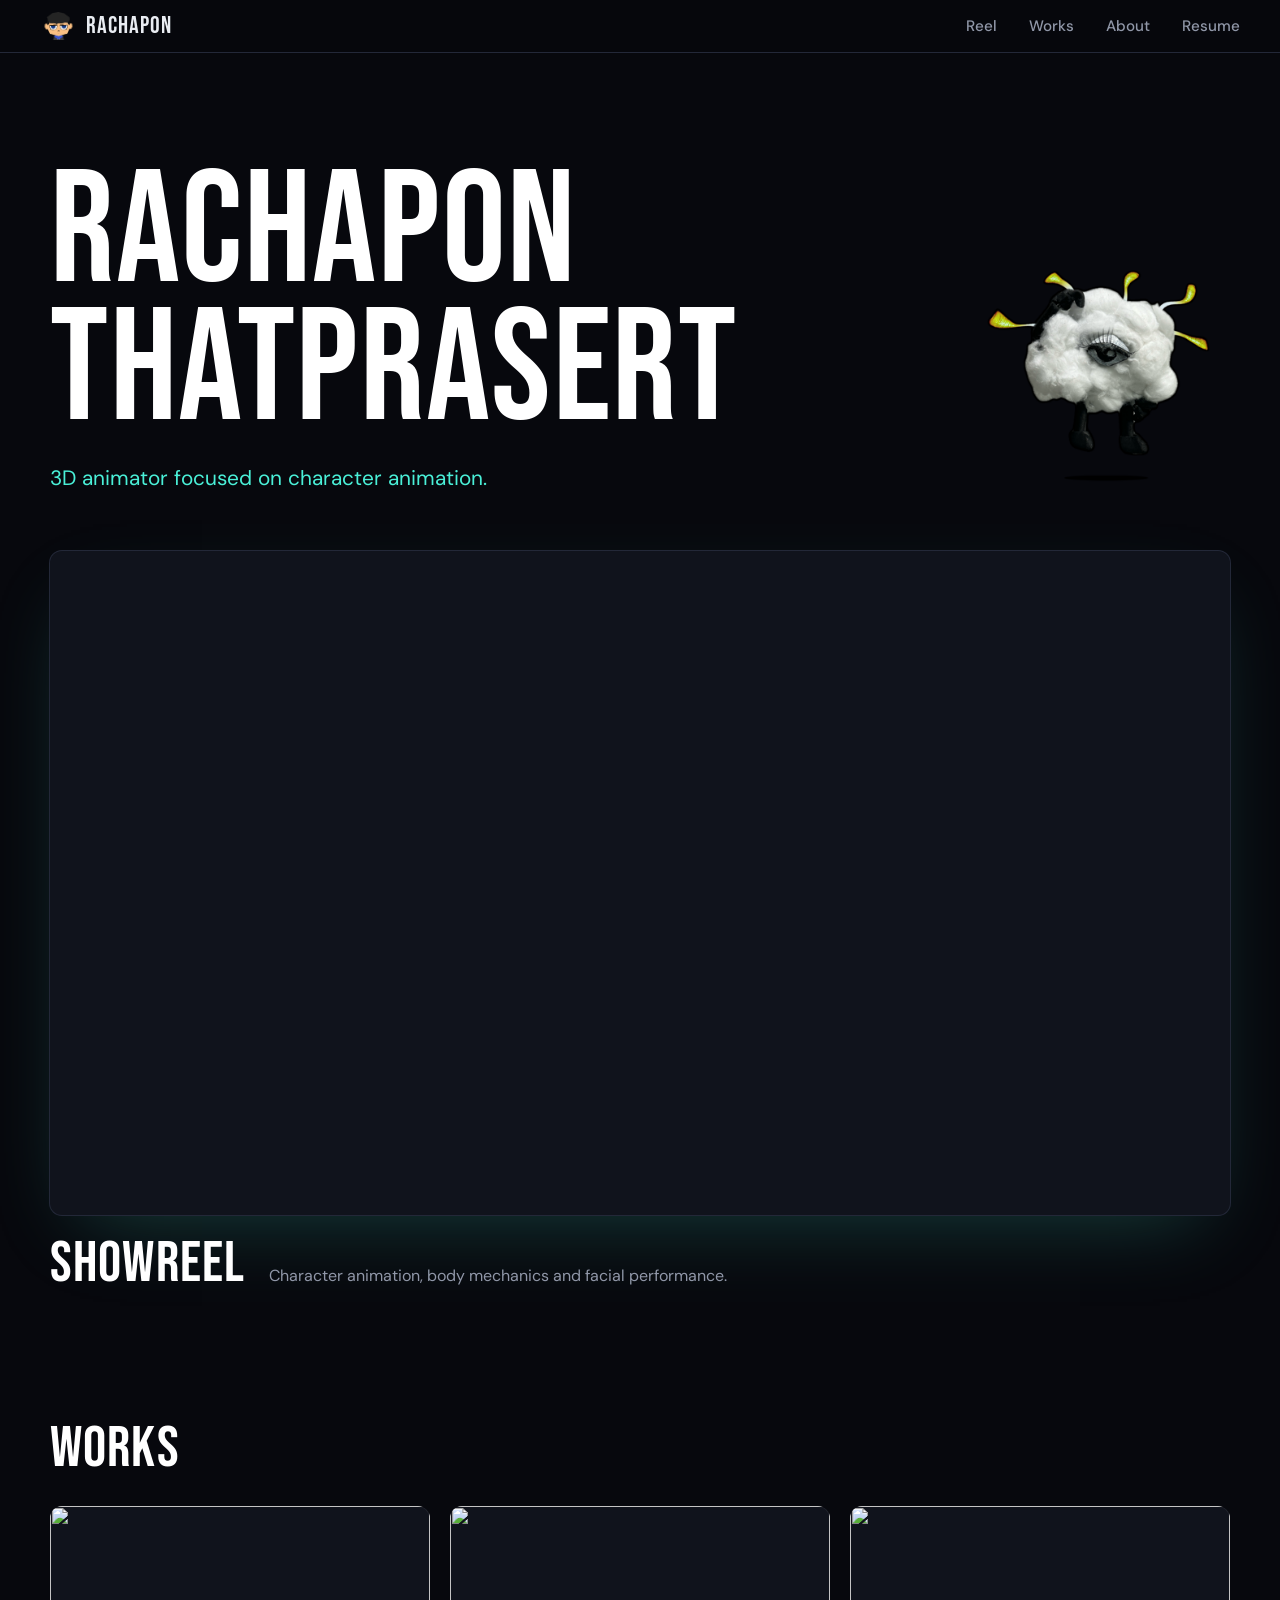
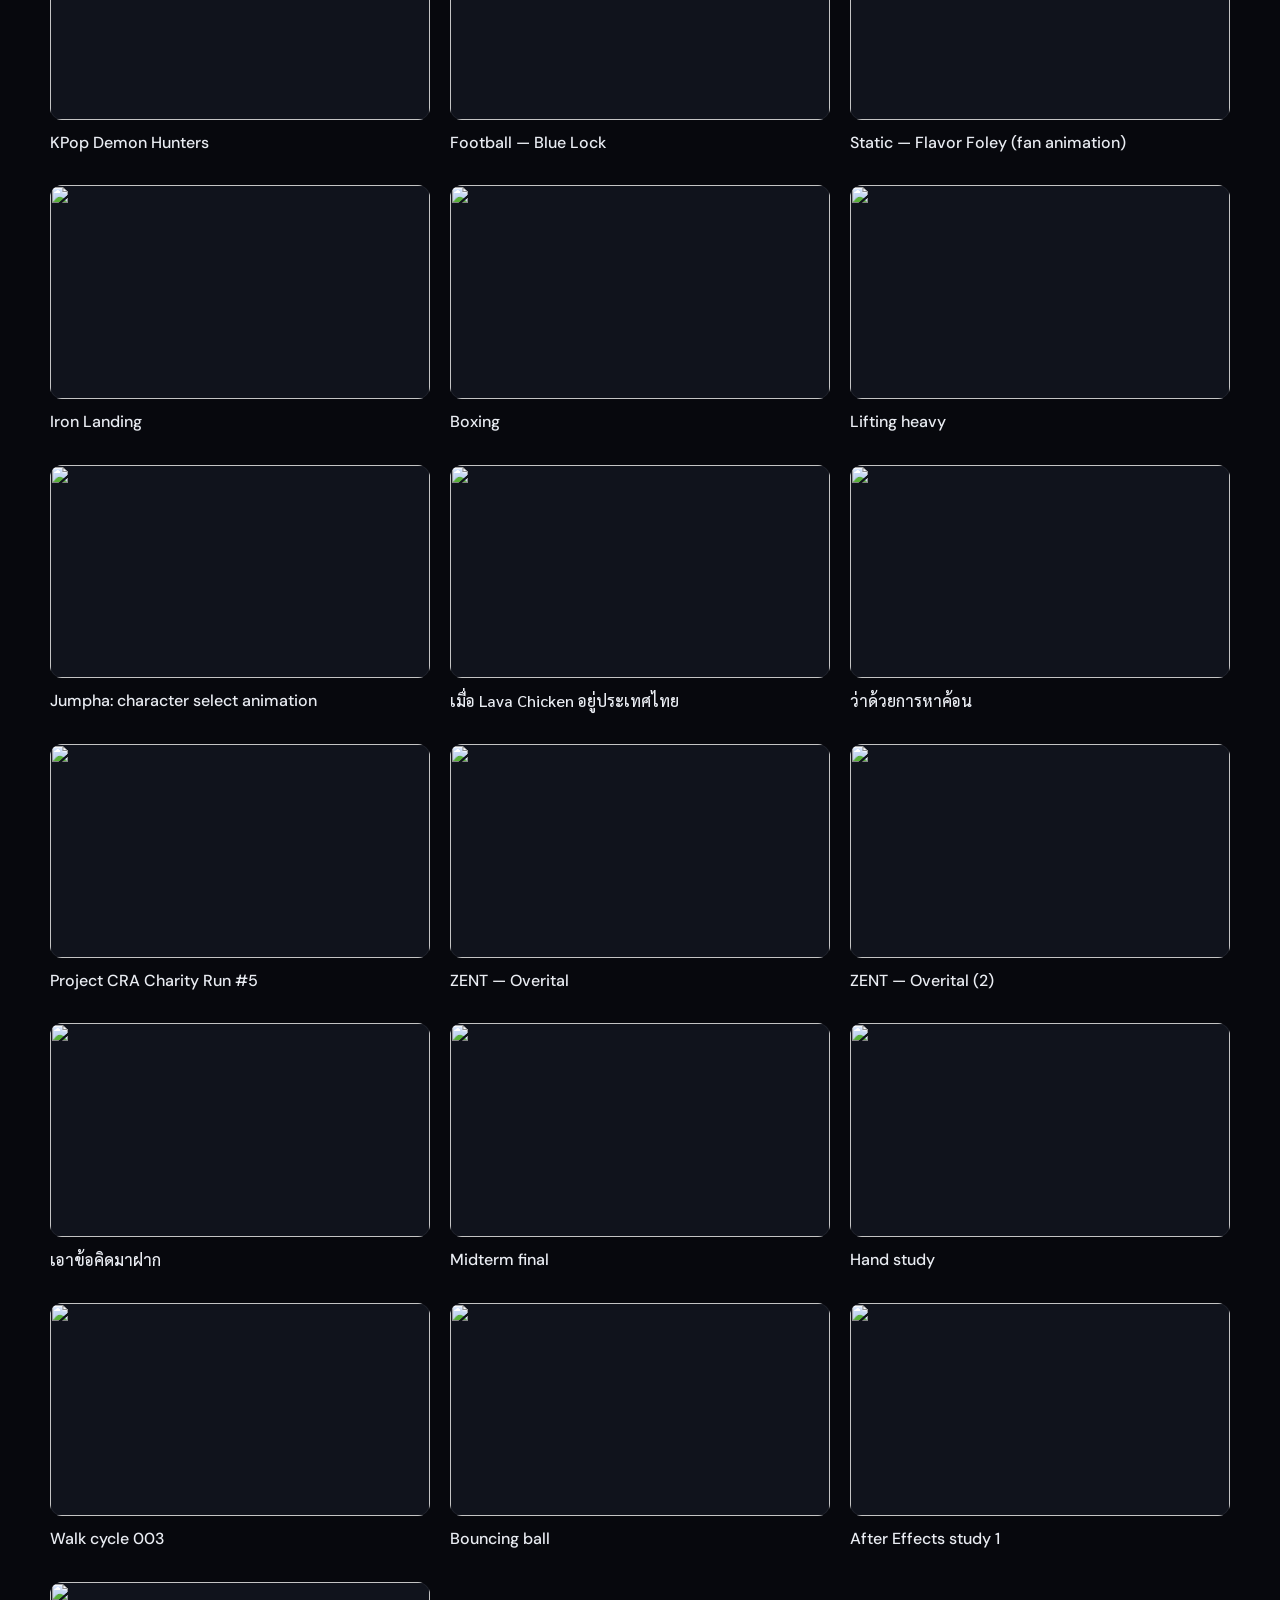
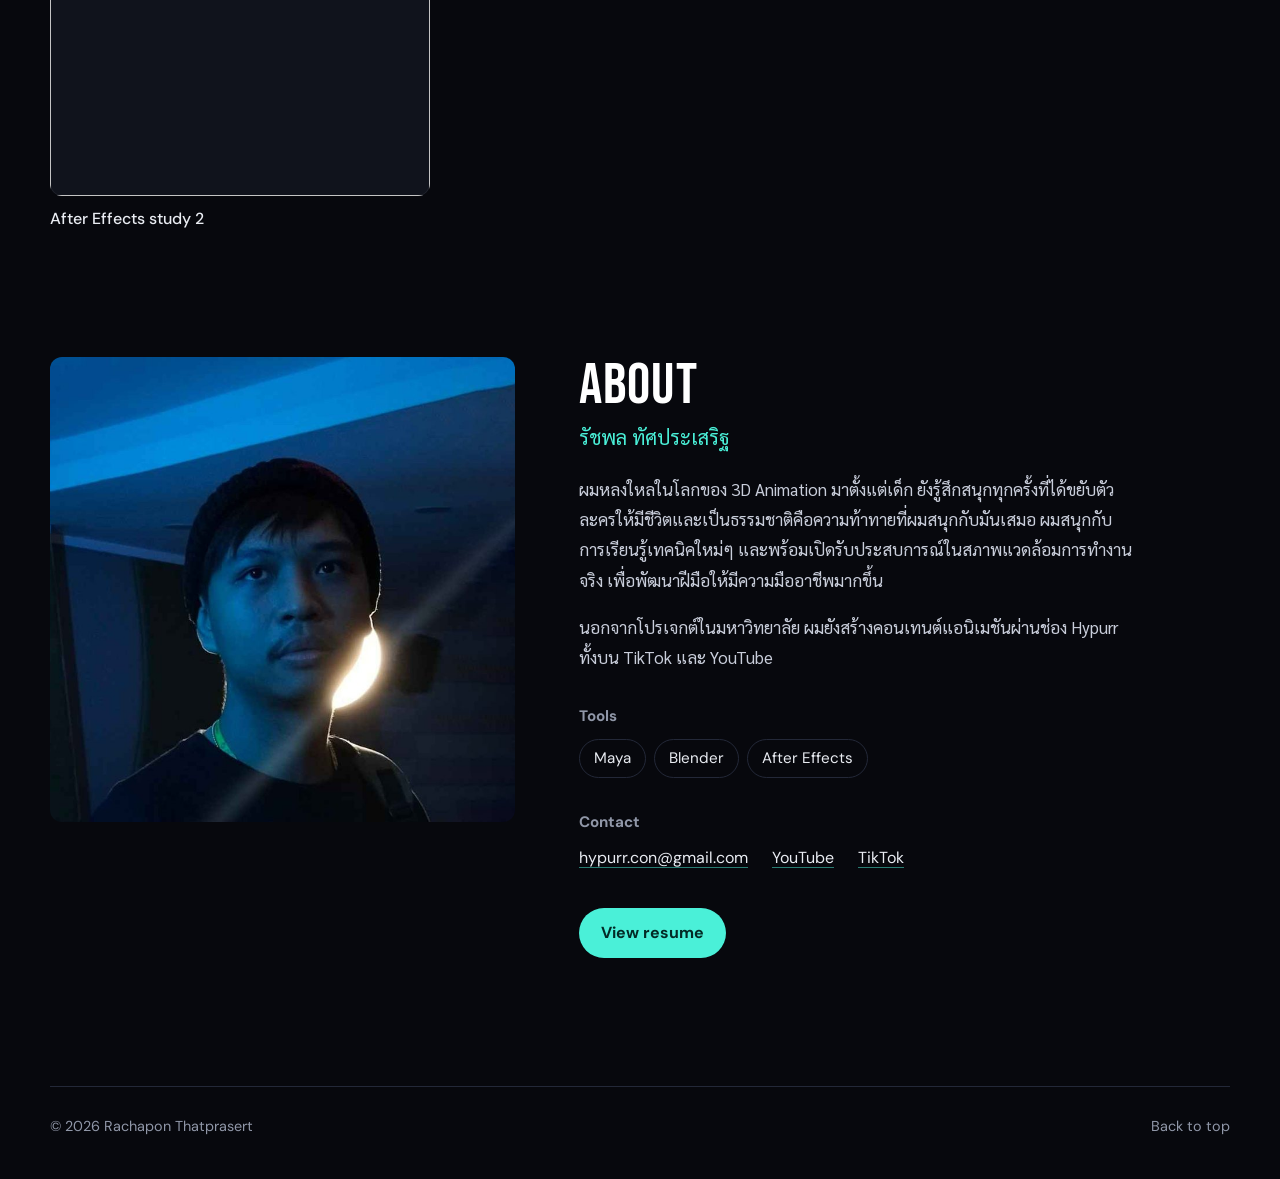
==== commit e9166eb5: "Rebuild portfolio as a fast single static page - Content now lives in index.html, so the page no lon" ====
--- a/index.html
+++ b/index.html
@@ -1,282 +1,159 @@
 <!DOCTYPE html>
-<html lang="th">
+<html lang="en">
 <head>
     <meta charset="UTF-8">
-    <meta name="viewport" content="width=device-width, initial-scale=1.0">
-    <title>Portfolio — 3D Animator</title>
-    <meta name="description" id="meta-desc" content="3D Animation Portfolio — Character animation and motion.">
-    <meta name="robots" content="index, follow">
-    <meta property="og:title" id="og-title" content="Portfolio — 3D Animator">
-    <meta property="og:description" id="og-desc" content="3D Animation Portfolio — Character animation and motion.">
-    <meta property="og:image" content="https://www.rachaponthat-portfolio.com/img/profile.jpg">
-    <meta property="og:image:alt" content="3D Animator Portfolio">
+    <meta name="viewport" content="width=device-width, initial-scale=1">
+    <title>Rachapon Thatprasert — 3D Animator</title>
+    <meta name="description" content="Portfolio of Rachapon Thatprasert, a 3D animator focused on character animation, body mechanics and facial performance.">
+    <meta name="theme-color" content="#07080d">
+    <link rel="canonical" href="https://www.rachaponthat-portfolio.com/">
+
     <meta property="og:type" content="website">
     <meta property="og:url" content="https://www.rachaponthat-portfolio.com/">
-    <meta property="og:locale" content="th_TH">
+    <meta property="og:title" content="Rachapon Thatprasert — 3D Animator">
+    <meta property="og:description" content="Character animation, body mechanics and facial performance.">
+    <meta property="og:image" content="https://www.rachaponthat-portfolio.com/img/profile.jpg">
+    <meta property="og:image:alt" content="Portrait of Rachapon Thatprasert">
     <meta name="twitter:card" content="summary_large_image">
-    <meta name="twitter:title" id="tw-title" content="Portfolio — 3D Animator">
-    <meta name="twitter:description" id="tw-desc" content="3D Animation Portfolio — Character animation and motion.">
-    <meta name="twitter:image" content="https://www.rachaponthat-portfolio.com/img/profile.jpg">
-    <link rel="icon" href="img/ParkS-Size.png" type="image/png">
-    <link rel="apple-touch-icon" href="img/ParkS-Size.png">
+
+    <link rel="icon" href="img/favicon.png" type="image/png">
+    <link rel="apple-touch-icon" href="img/apple-touch-icon.png">
+
     <link rel="preconnect" href="https://fonts.googleapis.com">
     <link rel="preconnect" href="https://fonts.gstatic.com" crossorigin>
-    <link href="https://fonts.googleapis.com/css2?family=Bebas+Neue&family=DM+Sans:ital,wght@0,300;0,400;0,500;1,300&family=Sarabun:wght@300;400;500&display=swap" rel="stylesheet">
+    <link rel="stylesheet" href="https://fonts.googleapis.com/css2?family=Bebas+Neue&family=DM+Sans:opsz,wght@9..40,400;9..40,500;9..40,700&family=Sarabun:wght@400;500&display=swap">
     <link rel="stylesheet" href="style.css">
 </head>
 <body>
 
-<a href="#main-content" class="skip-link">Skip to main content</a>
+<a href="#reel" class="skip-link">Skip to showreel</a>
 
-<header role="banner">
-    <div class="header-inner">
-        <div class="header-logo">
-            <img src="img/ParkS-Size.png" alt="Logo" class="logo-img">
-        </div>
-        <div class="header-text">
-            <h1 class="site-title" id="header-name">—</h1>
-            <p class="site-sub" id="header-role">—</p>
-        </div>
-        <div class="header-deco" aria-hidden="true">
-            <img src="img/Emote.png" alt="" class="deco-img">
-        </div>
+<nav class="topbar" aria-label="Main">
+    <a href="#top" class="topbar-brand">
+        <img src="img/logo.png" alt="" width="36" height="29">
+        <span>Rachapon</span>
+    </a>
+    <ul class="topbar-links">
+        <li><a href="#reel">Reel</a></li>
+        <li><a href="#works">Works</a></li>
+        <li><a href="#about">About</a></li>
+        <li><a href="resume.pdf" class="js-resume" target="_blank" rel="noopener">Resume</a></li>
+    </ul>
+</nav>
+
+<header class="hero" id="top">
+    <div class="hero-text">
+        <h1 class="hero-name">Rachapon<br>Thatprasert</h1>
+        <p class="hero-role">3D animator focused on character animation.</p>
+    </div>
+    <div class="hero-mascot" aria-hidden="true">
+        <img src="img/emote.png" alt="" width="320" height="277" class="mascot-body">
     </div>
 </header>
 
-<div class="layout-shell" role="main" id="main-content">
-
-    <nav class="tab-nav" role="navigation" aria-label="Main navigation">
-        <button class="nav-btn active" data-page="reels" aria-selected="true" role="tab">Reels</button>
-        <button class="nav-btn" data-page="portfolio" aria-selected="false" role="tab">Portfolio</button>
-        <a href="resume.pdf" target="_blank" rel="noopener noreferrer" class="nav-btn nav-link" aria-label="Download Resume (opens PDF)">Resume <span class="nav-external" aria-hidden="true">↗</span></a>
-        <button class="nav-btn" data-page="about" aria-selected="false" role="tab">About</button>
-    </nav>
-
-    <!-- REELS -->
-    <section id="reels" class="page active" role="tabpanel">
-        <div class="reel-wrap">
-            <div class="reel-header">
-                <span class="label-tag" id="reel-year-tag">Showreel</span>
-                <h2>3D Animation Reel</h2>
-            </div>
-            <div class="video-frame">
-                <iframe id="reel-iframe" src="" width="100%" height="100%"
-                    frameborder="0" allow="autoplay; fullscreen; picture-in-picture"
-                    allowfullscreen title="3D Animation Reel" loading="lazy">
-                </iframe>
-            </div>
-            <p class="reel-caption" id="reel-caption-text">—</p>
+<main>
+    <!-- SHOWREEL -->
+    <section class="reel" id="reel" aria-labelledby="reel-title">
+        <div class="reel-frame">
+            <iframe
+                src="https://player.vimeo.com/video/1169127503?title=0&amp;byline=0&amp;portrait=0&amp;dnt=1"
+                title="Rachapon Thatprasert — 3D animation showreel"
+                allow="autoplay; fullscreen; picture-in-picture"
+                allowfullscreen loading="lazy"></iframe>
+        </div>
+        <div class="reel-meta">
+            <h2 id="reel-title" class="section-title">Showreel</h2>
+            <p>Character animation, body mechanics and facial performance.</p>
         </div>
     </section>
 
-    <!-- PORTFOLIO -->
-    <section id="portfolio" class="page" role="tabpanel" hidden>
-        <div class="section-header">
-            <span class="label-tag">Works</span>
-            <h2>Portfolio</h2>
-        </div>
-        <div class="portfolio-grid" id="portfolio-grid" role="list"></div>
-        <p class="portfolio-count" id="portfolio-count"></p>
+    <!-- WORKS
+         To add a video: copy one <li> line and change data-id (the 11-character
+         YouTube ID) and the title. Order here = order on the page. -->
+    <section class="works" id="works" aria-labelledby="works-title">
+        <h2 id="works-title" class="section-title">Works</h2>
+        <ul class="works-grid">
+            <li data-id="devW0oJUFRk">KPop Demon Hunters</li>
+            <li data-id="dex4vsSgK8A">Football — Blue Lock</li>
+            <li data-id="xzfF2g12BP4">Static — Flavor Foley (fan animation)</li>
+            <li data-id="9KTGKXc4XYc">Iron Landing</li>
+            <li data-id="KYIcZnQCRDM">Boxing</li>
+            <li data-id="p2Zyb89sXoY">Lifting heavy</li>
+            <li data-id="HmKEqZBP7N8">Jumpha: character select animation</li>
+            <li data-id="50XBFJeMdfA" lang="th">เมื่อ Lava Chicken อยู่ประเทศไทย</li>
+            <li data-id="-HGcIdC-sAg" lang="th">ว่าด้วยการหาค้อน</li>
+            <li data-id="4tB731jNpTw">Project CRA Charity Run #5</li>
+            <li data-id="w_EWc5K7SHs">ZENT — Overital</li>
+            <li data-id="K_jDPXL4zdk">ZENT — Overital (2)</li>
+            <li data-id="dEO1n5XmTnA" lang="th">เอาข้อคิดมาฝาก</li>
+            <li data-id="R0XCXMMP5G8">Midterm final</li>
+            <li data-id="5oIfkuYBtLg">Hand study</li>
+            <li data-id="2F-CXlheMWo">Walk cycle 003</li>
+            <li data-id="V8pVpn3ftBQ">Bouncing ball</li>
+            <li data-id="ixTTWdGs1UY">After Effects study 1</li>
+            <li data-id="jRConNGJ1Zc">After Effects study 2</li>
+        </ul>
     </section>
 
     <!-- ABOUT -->
-    <section id="about" class="page" role="tabpanel" hidden>
-        <div class="about-wrap">
-            <div class="about-left">
-                <div class="profile-ring">
-                    <img src="img/profile.jpg" alt="Profile photo" class="profile-img" id="about-photo">
-                </div>
-                <div class="contact-block">
-                    <a id="about-email-link" href="#" class="contact-link" aria-label="Send email">
-                        <span class="contact-icon" aria-hidden="true">✉</span>
-                        <span id="about-email-text">—</span>
-                    </a>
-                    <div class="social-row" id="social-row">
-                        <!-- populated by script.js -->
-                    </div>
-                </div>
+    <section class="about" id="about" aria-labelledby="about-title">
+        <img src="img/profile.jpg" alt="Rachapon Thatprasert" class="about-photo" width="800" height="800">
+        <div class="about-body">
+            <h2 id="about-title" class="section-title">About</h2>
+            <p class="about-th-name" lang="th">รัชพล ทัศประเสริฐ</p>
+            <div class="about-bio" lang="th">
+                <p>ผมหลงใหลในโลกของ 3D Animation มาตั้งแต่เด็ก ยังรู้สึกสนุกทุกครั้งที่ได้ขยับตัวละครให้มีชีวิตและเป็นธรรมชาติคือความท้าทายที่ผมสนุกกับมันเสมอ ผมสนุกกับการเรียนรู้เทคนิคใหม่ๆ และพร้อมเปิดรับประสบการณ์ในสภาพแวดล้อมการทำงานจริง เพื่อพัฒนาฝีมือให้มีความมืออาชีพมากขึ้น</p>
+                <p>นอกจากโปรเจกต์ในมหาวิทยาลัย ผมยังสร้างคอนเทนต์แอนิเมชันผ่านช่อง Hypurr ทั้งบน TikTok และ YouTube</p>
             </div>
-            <div class="about-right">
-                <span class="label-tag">About Me</span>
-                <h2 class="about-name" id="about-name-th">—</h2>
-                <div class="about-bio" id="about-bio"></div>
-                <div class="skills-list" id="skills-list" aria-label="Skills"></div>
-                <a href="resume.pdf" target="_blank" rel="noopener noreferrer" class="resume-cta">
-                    Download Resume <span aria-hidden="true">↗</span>
-                </a>
-            </div>
+
+            <h3 class="about-sub">Tools</h3>
+            <ul class="tools">
+                <li>Maya</li>
+                <li>Blender</li>
+                <li>After Effects</li>
+            </ul>
+
+            <h3 class="about-sub">Contact</h3>
+            <ul class="contact">
+                <li><a href="mailto:hypurr.con@gmail.com">hypurr.con@gmail.com</a></li>
+                <li><a href="https://www.youtube.com/@Hypurr00" target="_blank" rel="noopener">YouTube</a></li>
+                <li><a href="https://www.tiktok.com/@hypurr_r" target="_blank" rel="noopener">TikTok</a></li>
+            </ul>
+
+            <a href="resume.pdf" class="button js-resume" target="_blank" rel="noopener">View resume</a>
         </div>
     </section>
+</main>
 
-</div>
-
-<footer role="contentinfo">
-    <p class="footer-copy">&copy; <span id="year"></span> <span id="footer-name">—</span>. All rights reserved.</p>
-    <p class="footer-note">Designed &amp; built by <span id="footer-name2">—</span></p>
+<footer class="footer">
+    <p>© <span id="year">2026</span> Rachapon Thatprasert</p>
+    <a href="#top">Back to top</a>
 </footer>
 
-<!-- Video Modal -->
-<div id="video-modal" class="modal" role="dialog" aria-modal="true" aria-labelledby="modal-title" hidden>
-    <div class="modal-backdrop" id="modal-backdrop"></div>
-    <div class="modal-box">
-        <div class="modal-top">
-            <span id="modal-title" class="modal-label">Now Playing</span>
-            <button class="modal-close" id="modal-close-btn" aria-label="Close video">&#x2715;</button>
-        </div>
-        <div class="modal-video">
-            <iframe id="modal-iframe" src="" frameborder="0"
-                allow="autoplay; fullscreen; picture-in-picture"
-                allowfullscreen title="Portfolio video" loading="lazy">
-            </iframe>
-        </div>
+<!-- Video viewer -->
+<dialog class="viewer" id="viewer" aria-labelledby="viewer-title">
+    <div class="viewer-bar">
+        <p id="viewer-title" class="viewer-title"></p>
+        <span class="viewer-count" id="viewer-count"></span>
+        <button type="button" class="icon-btn" data-close aria-label="Close">✕</button>
     </div>
-</div>
+    <div class="viewer-stage">
+        <button type="button" class="icon-btn viewer-nav" data-step="-1" aria-label="Previous video">‹</button>
+        <div class="viewer-video" id="viewer-video"></div>
+        <button type="button" class="icon-btn viewer-nav" data-step="1" aria-label="Next video">›</button>
+    </div>
+</dialog>
 
-<!-- Admin Panel — type "admin" anywhere on page to open -->
-<div id="admin-panel" class="admin-overlay" role="dialog" aria-modal="true" aria-label="Admin Panel" hidden>
-    <div class="admin-backdrop" id="admin-backdrop"></div>
-    <div class="admin-box">
+<!-- Resume viewer (desktop only; phones open the PDF directly) -->
+<dialog class="viewer viewer-pdf" id="resume" aria-label="Resume">
+    <div class="viewer-bar">
+        <p class="viewer-title">Resume</p>
+        <a href="resume.pdf" download class="button button-small">Download PDF</a>
+        <button type="button" class="icon-btn" data-close aria-label="Close">✕</button>
+    </div>
+    <iframe class="pdf-frame" title="Resume PDF"></iframe>
+</dialog>
 
-        <div class="admin-header">
-            <span class="admin-logo">⚙ Admin Panel</span>
-            <button class="modal-close" id="admin-close-btn" aria-label="Close">&#x2715;</button>
-        </div>
-
-        <div id="dashboard-view" style="display:none;">
-            <div class="admin-tabs">
-                <button class="atab active" data-tab="tab-reel">🎬 Reel</button>
-                <button class="atab" data-tab="tab-port">📁 Portfolio</button>
-                <button class="atab" data-tab="tab-profile">👤 Profile</button>
-                <button class="atab" data-tab="tab-theme">🎨 Theme</button>
-                <button class="atab" data-tab="tab-io">💾 JSON</button>
-            </div>
-
-            <!-- Reel tab -->
-            <div id="tab-reel" class="admin-tab-content">
-                <p class="admin-section-title">Reel URL</p>
-                <p class="admin-hint">วาง Vimeo embed URL หรือ link ที่ embed ได้</p>
-                <div class="admin-field">
-                    <label for="reel-url-input">Embed URL</label>
-                    <input type="text" id="reel-url-input" placeholder="https://player.vimeo.com/video/...">
-                </div>
-                <div class="admin-field">
-                    <label for="reel-year-input">Showreel Year</label>
-                    <input type="text" id="reel-year-input" placeholder="2024">
-                </div>
-                <div class="admin-field">
-                    <label for="reel-caption-input">Caption</label>
-                    <input type="text" id="reel-caption-input" placeholder="Character animation · Body mechanics...">
-                </div>
-                <div class="admin-row-btn">
-                    <button class="admin-primary-btn" id="apply-reel-btn">อัปเดต</button>
-                    <span id="reel-msg" class="admin-success"></span>
-                </div>
-            </div>
-
-            <!-- Portfolio tab -->
-            <div id="tab-port" class="admin-tab-content" style="display:none;">
-                <p class="admin-section-title">เพิ่มวิดีโอใหม่</p>
-                <p class="admin-hint">วาง YouTube URL หรือ Video ID (11 ตัวอักษร)</p>
-                <div class="admin-field">
-                    <label for="new-yt-input">YouTube URL หรือ ID</label>
-                    <input type="text" id="new-yt-input" placeholder="https://youtube.com/watch?v=XXXXXXXXXXX">
-                </div>
-                <div class="admin-field">
-                    <label for="new-title-input">ชื่อผลงาน (แสดงตอน hover)</label>
-                    <input type="text" id="new-title-input" placeholder="เช่น Body Mechanics — Walk Cycle">
-                </div>
-                <div class="admin-row-btn">
-                    <button class="admin-primary-btn" id="add-port-btn">+ เพิ่ม</button>
-                    <span id="add-msg" class="admin-success"></span>
-                </div>
-                <p class="admin-section-title" style="margin-top:24px;">รายการวิดีโอทั้งหมด</p>
-                <p class="admin-hint">↑↓ เรียงลำดับ | ✕ ลบ</p>
-                <div id="admin-port-list" class="admin-port-list"></div>
-            </div>
-
-            <!-- Profile tab -->
-            <div id="tab-profile" class="admin-tab-content" style="display:none;">
-                <p class="admin-section-title">ข้อมูลส่วนตัว</p>
-                <div class="admin-field">
-                    <label for="p-name-en">ชื่อ (EN)</label>
-                    <input type="text" id="p-name-en" placeholder="Rachapon Thatprasert">
-                </div>
-                <div class="admin-field">
-                    <label for="p-name-th">ชื่อ (TH)</label>
-                    <input type="text" id="p-name-th" placeholder="รัชพล ทัศประเสริฐ">
-                </div>
-                <div class="admin-field">
-                    <label for="p-role">Role / Subtitle</label>
-                    <input type="text" id="p-role" placeholder="3D Animator / Character Animation">
-                </div>
-                <div class="admin-field">
-                    <label for="p-email">Email</label>
-                    <input type="text" id="p-email" placeholder="your@email.com">
-                </div>
-                <p class="admin-section-title" style="margin-top:20px;">Social Links</p>
-                <p class="admin-hint">เพิ่มช่องทางโซเชียลได้ไม่จำกัด — ใส่ชื่อและ URL</p>
-                <div id="social-admin-list" class="social-admin-list"></div>
-                <button class="admin-secondary-btn" id="add-social-btn" style="margin-top:10px;">+ เพิ่ม Social</button>
-                <div class="admin-field">
-                    <label for="p-bio">Bio (ขึ้นบรรทัดใหม่ด้วย \n)</label>
-                    <textarea id="p-bio" class="admin-textarea" rows="4" placeholder="เกี่ยวกับตัวเอง..."></textarea>
-                </div>
-                <div class="admin-field">
-                    <label for="p-skills">Skills (คั่นด้วยจุลภาค)</label>
-                    <input type="text" id="p-skills" placeholder="Maya, Blender, After Effects">
-                </div>
-                <div class="admin-row-btn">
-                    <button class="admin-primary-btn" id="apply-profile-btn">บันทึก Profile</button>
-                    <span id="profile-msg" class="admin-success"></span>
-                </div>
-            </div>
-
-            <!-- Theme tab -->
-            <div id="tab-theme" class="admin-tab-content" style="display:none;">
-                <p class="admin-section-title">Accent Color</p>
-                <p class="admin-hint">เลือกสีหลักของเว็บ — บันทึกอัตโนมัติในเบราว์เซอร์</p>
-                <div class="theme-swatches" id="admin-theme-swatches" style="margin-bottom:20px;"></div>
-                <p class="admin-section-title">Background</p>
-                <p class="admin-hint">เลือกโทนพื้นหลัง</p>
-                <div class="theme-bg-btns" id="admin-bg-btns" style="gap:10px;margin-bottom:4px;">
-                    <button class="bg-btn bg-dark"  data-bg="dark"  title="Dark (default)" aria-label="Dark" style="width:32px;height:32px;"></button>
-                    <button class="bg-btn bg-deep"  data-bg="deep"  title="Deep Black"     aria-label="Deep" style="width:32px;height:32px;"></button>
-                    <button class="bg-btn bg-warm"  data-bg="warm"  title="Warm Dark"      aria-label="Warm" style="width:32px;height:32px;"></button>
-                    <button class="bg-btn bg-light" data-bg="light" title="Light"          aria-label="Light" style="width:32px;height:32px;"></button>
-                </div>
-                <div style="margin-top:20px;padding:14px;background:rgba(200,242,80,0.05);border-radius:var(--radius);border:1px solid rgba(200,242,80,0.2);">
-                    <p class="admin-hint" style="margin:0;line-height:1.8;">
-                        ⚠️ เลือกสีแล้ว <strong style="color:var(--accent)">ต้อง Export JSON</strong> และ push GitHub ด้วย<br>
-                        ถ้าไม่ Export ผู้เยี่ยมชมจะยังเห็น theme เดิม
-                    </p>
-                </div>
-            </div>
-
-            <!-- Import/Export JSON tab -->
-            <div id="tab-io" class="admin-tab-content" style="display:none;">
-                <p class="admin-section-title">Export JSON</p>
-                <p class="admin-hint">ดาวน์โหลด <code>data.json</code> เพื่อเก็บข้อมูลทั้งหมด — นำไปแทนที่ไฟล์เดิมแล้ว push GitHub</p>
-                <button class="export-btn" id="export-json-btn">⬇ Export data.json</button>
-                <span id="export-msg" class="admin-success" style="display:block;margin-top:10px;font-size:0.82rem;"></span>
-
-                <p class="admin-section-title" style="margin-top:28px;">Import JSON</p>
-                <p class="admin-hint">เลือกไฟล์ <code>data.json</code> เพื่อโหลดข้อมูลทั้งหมด (จะแทนที่ข้อมูลปัจจุบัน)</p>
-                <label class="import-label" for="import-json-file">
-                    📂 เลือกไฟล์ data.json
-                    <input type="file" id="import-json-file" accept=".json" style="display:none;">
-                </label>
-                <span id="import-msg" class="admin-success" style="display:block;margin-top:10px;font-size:0.82rem;"></span>
-            </div>
-
-        </div><!-- end dashboard-view -->
-
-        <div class="admin-footer-row">
-            <span id="admin-status" class="admin-hint" style="font-size:0.75rem;"></span>
-        </div>
-
-    </div><!-- end admin-box -->
-</div><!-- end admin-panel -->
-
-<script src="script.js"></script>
+<script src="script.js" defer></script>
 </body>
 </html>
--- a/style.css
+++ b/style.css
@@ -1,1140 +1,242 @@
-/* =============================================
-   RACHAPON THATPRASERT — 3D ANIMATOR PORTFOLIO
-   ============================================= */
+/* Rachapon Thatprasert — portfolio */
 
 :root {
-    --bg:         #0a0a0c;
-    --surface:    #111116;
-    --surface2:   #18181f;
-    --border:     rgba(255,255,255,0.07);
-    --border-hi:  rgba(255,255,255,0.14);
-    --accent:     #c8f250;      /* electric lime — pops on dark */
-    --accent2:    #7ef2e2;      /* cool teal secondary */
-    --text:       #e8e8ed;
-    --text-dim:   #8a8a9a;
-    --text-mute:  #4a4a5a;
-    --white:      #ffffff;
-
-    --ff-display: 'Bebas Neue', Impact, sans-serif;
-    --ff-body:    'DM Sans', 'Sarabun', sans-serif;
-    --ff-th:      'Sarabun', 'DM Sans', sans-serif;
-
-    --radius:     10px;
-    --radius-lg:  16px;
-    --shadow-soft: 0 2px 20px rgba(0,0,0,0.4);
-    --shadow-card: 0 8px 32px rgba(0,0,0,0.6);
-    --transition: 0.25s cubic-bezier(0.4,0,0.2,1);
-}
-
-/* ---------- Reset ---------- */
-*, *::before, *::after { margin: 0; padding: 0; box-sizing: border-box; }
-html { scroll-behavior: smooth; }
-
+    --ink:      #07080d;
+    --panel:    #10131c;
+    --line:     #232838;
+    --text:     #e9ecf2;
+    --dim:      #9097a8;
+    --cyan:     #4af0d8;
+    --cyan-ink: #032b26;
+
+    --f-display: "Bebas Neue", Impact, sans-serif;
+    --f-body:    "DM Sans", "Sarabun", system-ui, sans-serif;
+    --f-th:      "Sarabun", "DM Sans", system-ui, sans-serif;
+
+    --page: min(1180px, 100% - 2 * var(--gutter));
+    --gutter: clamp(16px, 4vw, 40px);
+    --r: 12px;
+}
+
+*, *::before, *::after { box-sizing: border-box; }
+* { margin: 0; }
+html { scroll-behavior: smooth; scroll-padding-top: 72px; }
 body {
-    font-family: var(--ff-body);
-    background-color: var(--bg);
+    background: var(--ink);
     color: var(--text);
-    line-height: 1.7;
+    font: 400 1rem/1.65 var(--f-body);
     -webkit-font-smoothing: antialiased;
 }
-
-/* ---------- Skip Link (accessibility) ---------- */
+img, iframe { display: block; max-width: 100%; }
+ul { list-style: none; padding: 0; }
+a { color: inherit; }
+[lang="th"] { font-family: var(--f-th); }
+
+:focus-visible { outline: 2px solid var(--cyan); outline-offset: 3px; border-radius: 4px; }
+
 .skip-link {
-    position: absolute;
-    top: -100px;
-    left: 20px;
-    background: var(--accent);
-    color: #000;
-    padding: 8px 16px;
-    border-radius: var(--radius);
-    font-weight: 600;
+    position: absolute; left: 16px; top: -60px; z-index: 100;
+    background: var(--cyan); color: var(--cyan-ink);
+    padding: 8px 14px; border-radius: 8px; font-weight: 700; text-decoration: none;
+}
+.skip-link:focus { top: 12px; }
+
+/* ---------- Top bar ---------- */
+.topbar {
+    position: sticky; top: 0; z-index: 20;
+    display: flex; align-items: center; justify-content: space-between; gap: 16px;
+    padding: 12px var(--gutter);
+    background: rgb(7 8 13 / 0.82);
+    backdrop-filter: blur(10px);
+    -webkit-backdrop-filter: blur(10px);
+    border-bottom: 1px solid var(--line);
+}
+.topbar-brand {
+    display: flex; align-items: center; gap: 10px;
     text-decoration: none;
-    z-index: 9999;
-    transition: top 0.2s;
-}
-.skip-link:focus { top: 20px; }
-
-/* ============================================
-   HEADER
-   ============================================ */
-header {
-    padding: 56px 40px 40px;
-    text-align: center;
+    font: 1.5rem/1 var(--f-display); letter-spacing: 0.04em;
+}
+.topbar-brand img { width: 36px; height: auto; }
+.topbar-links { display: flex; gap: clamp(12px, 3vw, 32px); }
+.topbar-links a {
+    text-decoration: none; color: var(--dim); font-weight: 500; font-size: 0.95rem;
+    padding: 6px 0; transition: color .2s;
+}
+.topbar-links a:hover { color: var(--text); }
+@media (max-width: 420px) {
+    .topbar-brand span { display: none; }
+}
+
+/* ---------- Hero ---------- */
+.hero {
     position: relative;
+    width: var(--page); margin: 0 auto;
+    display: grid; grid-template-columns: 1fr auto; align-items: end; gap: 24px;
+    padding: clamp(48px, 9vw, 112px) 0 clamp(32px, 5vw, 56px);
+}
+.hero-name {
+    font: clamp(3.6rem, 13vw, 10rem)/0.86 var(--f-display);
+    letter-spacing: 0.01em;
+    color: #fff;
+}
+.hero-role {
+    margin-top: 20px;
+    font-size: clamp(1.05rem, 2vw, 1.3rem);
+    color: var(--cyan);
+}
+
+/* The one moment of motion: the mascot floats. */
+.hero-mascot { position: relative; width: clamp(120px, 22vw, 260px); }
+.mascot-body { width: 100%; height: auto; animation: float 3.2s cubic-bezier(.45,0,.55,1) infinite; }
+@keyframes float  { 0%,100% { transform: translateY(0) rotate(-2deg); } 50% { transform: translateY(-18px) rotate(2deg); } }
+
+@media (max-width: 640px) {
+    .hero { grid-template-columns: 1fr; }
+    .hero-mascot { position: absolute; right: 0; top: 16px; width: 92px; }
+}
+
+/* ---------- Sections ---------- */
+main > section { width: var(--page); margin: 0 auto; }
+.section-title {
+    font: clamp(2.4rem, 5vw, 3.6rem)/1 var(--f-display);
+    letter-spacing: 0.02em;
+    color: #fff;
+}
+
+/* ---------- Reel ---------- */
+.reel-frame {
+    aspect-ratio: 16 / 9;
+    border-radius: var(--r);
     overflow: hidden;
-}
-
-/* Subtle radial glow behind title */
-header::before {
-    content: '';
-    position: absolute;
-    inset: 0;
-    background: radial-gradient(ellipse 60% 50% at 50% 0%, rgba(200,242,80,0.06), transparent 70%);
-    pointer-events: none;
-}
-
-.header-inner {
-    display: flex;
-    align-items: center;
-    justify-content: center;
-    gap: 36px;
-    max-width: 860px;
-    margin: 0 auto;
-}
-
-.logo-img {
-    width: 90px;
-    height: auto;
-    filter: drop-shadow(0 0 14px rgba(200,242,80,0.35));
-    flex-shrink: 0;
-}
-
-.deco-img {
-    width: 90px;
-    height: auto;
-    filter: drop-shadow(0 0 14px rgba(126,242,226,0.35));
-    flex-shrink: 0;
-}
-
-.header-text { text-align: center; }
-
-.site-title {
-    font-family: var(--ff-display);
-    font-size: clamp(2.4rem, 6vw, 4.8rem);
-    letter-spacing: 0.06em;
-    color: var(--white);
-    line-height: 1;
-    text-transform: uppercase;
-}
-
-.site-sub {
-    font-size: 0.9rem;
-    font-weight: 400;
-    letter-spacing: 0.22em;
-    text-transform: uppercase;
-    color: var(--accent);
-    margin-top: 10px;
-}
-
-/* ============================================
-   LAYOUT SHELL
-   ============================================ */
-.layout-shell {
-    max-width: 1120px;
-    margin: 0 auto 80px;
-    padding: 0 24px;
-}
-
-/* ============================================
-   TAB NAV
-   ============================================ */
-.tab-nav {
-    display: flex;
-    justify-content: center;
-    gap: 4px;
-    padding: 6px;
-    background: var(--surface);
-    border-radius: 60px;
-    border: 1px solid var(--border);
-    margin-bottom: 48px;
-    width: fit-content;
-    margin-left: auto;
-    margin-right: auto;
-}
-
-.nav-btn {
-    background: none;
-    border: none;
-    cursor: pointer;
-    font-family: var(--ff-body);
-    font-size: 0.85rem;
-    font-weight: 500;
-    letter-spacing: 0.1em;
-    text-transform: uppercase;
-    color: var(--text-dim);
-    padding: 10px 26px;
-    border-radius: 60px;
-    transition: color var(--transition), background var(--transition);
-    text-decoration: none;
-    display: inline-block;
-    line-height: 1;
-}
-
-.nav-btn:hover { color: var(--text); }
-
-.nav-btn.active {
-    background: var(--accent);
-    color: #000;
-    font-weight: 600;
-}
-
-.nav-link { /* Resume link in nav */ }
-
-/* ============================================
-   PAGE SECTIONS
-   ============================================ */
-.page { display: none; animation: fadeUp 0.4s ease both; }
-.page.active { display: block; }
-
-@keyframes fadeUp {
-    from { opacity: 0; transform: translateY(16px); }
-    to   { opacity: 1; transform: translateY(0); }
-}
-
-/* ---------- Labels & Section Headers ---------- */
-.label-tag {
-    display: inline-block;
-    font-size: 0.72rem;
-    font-weight: 500;
-    letter-spacing: 0.2em;
-    text-transform: uppercase;
-    color: var(--accent);
-    border: 1px solid rgba(200,242,80,0.3);
-    padding: 4px 12px;
-    border-radius: 60px;
-    margin-bottom: 14px;
-}
-
-.section-header {
-    text-align: center;
-    margin-bottom: 40px;
-}
-
-.section-header h2 {
-    font-family: var(--ff-display);
-    font-size: clamp(2rem, 5vw, 3.2rem);
-    letter-spacing: 0.05em;
-    color: var(--white);
-    line-height: 1;
-}
-
-/* ============================================
-   REELS
-   ============================================ */
-.reel-wrap {
-    max-width: 900px;
-    margin: 0 auto;
-}
-
-.reel-header {
-    text-align: center;
-    margin-bottom: 24px;
-}
-
-.reel-header h2 {
-    font-family: var(--ff-display);
-    font-size: clamp(2rem, 5vw, 3.2rem);
-    letter-spacing: 0.05em;
-    color: var(--white);
-    line-height: 1;
-}
-
-.video-frame {
-    position: relative;
-    width: 100%;
-    aspect-ratio: 16 / 9;
-    background: var(--surface);
-    border-radius: var(--radius-lg);
-    overflow: hidden;
-    box-shadow: var(--shadow-card), 0 0 0 1px var(--border);
-}
-
-.video-frame iframe {
-    position: absolute;
-    inset: 0;
-    width: 100%;
-    height: 100%;
-    border: none;
-}
-
-.reel-caption {
-    text-align: center;
-    margin-top: 16px;
-    font-size: 0.82rem;
-    letter-spacing: 0.12em;
-    text-transform: uppercase;
-    color: var(--text-mute);
-}
-
-/* ============================================
-   PORTFOLIO GRID
-   ============================================ */
-.portfolio-grid {
+    background: var(--panel);
+    box-shadow: 0 0 0 1px var(--line), 0 30px 80px -30px rgb(74 240 216 / 0.25);
+}
+.reel-frame iframe { width: 100%; height: 100%; border: 0; }
+.reel-meta {
+    display: flex; flex-wrap: wrap; align-items: baseline; gap: 8px 24px;
+    padding-top: 20px;
+}
+.reel-meta p { color: var(--dim); }
+
+/* ---------- Works ---------- */
+.works { padding-top: clamp(72px, 10vw, 128px); }
+.works .section-title { margin-bottom: 28px; }
+.works-grid {
     display: grid;
-    grid-template-columns: repeat(auto-fill, minmax(300px, 1fr));
-    gap: 16px;
-}
-
-.port-item {
-    position: relative;
-    display: block;
-    background: var(--surface);
-    border-radius: var(--radius);
-    overflow: hidden;
-    cursor: pointer;
-    border: 1px solid var(--border);
-    aspect-ratio: 16 / 9;
-    padding: 0;
-    transition: transform var(--transition), box-shadow var(--transition), border-color var(--transition);
-}
-
-.port-item:hover,
-.port-item:focus-visible {
-    transform: translateY(-4px);
-    box-shadow: 0 16px 40px rgba(0,0,0,0.7);
-    border-color: var(--accent);
-    outline: none;
-}
-
-.port-item:focus-visible {
-    outline: 2px solid var(--accent);
-    outline-offset: 2px;
-}
-
-.port-thumb {
-    width: 100%;
-    height: 100%;
-    object-fit: cover;
-    display: block;
-    transition: transform var(--transition), opacity var(--transition);
-}
-
-.port-item:hover .port-thumb { opacity: 0.5; transform: scale(1.04); }
-
-.port-overlay {
-    position: absolute;
-    inset: 0;
-    display: flex;
-    align-items: center;
-    justify-content: center;
-    opacity: 0;
-    transition: opacity var(--transition);
-}
-
-.port-item:hover .port-overlay,
-.port-item:focus-visible .port-overlay { opacity: 1; }
-
-.play-icon {
-    width: 56px;
-    height: 56px;
-    background: var(--accent);
-    color: #000;
-    border-radius: 50%;
-    display: flex;
-    align-items: center;
-    justify-content: center;
-    font-size: 1.2rem;
-    box-shadow: 0 4px 20px rgba(200,242,80,0.4);
-    padding-left: 4px; /* optical center for play triangle */
-}
-
-/* ============================================
-   ABOUT
-   ============================================ */
-.about-wrap {
-    display: grid;
-    grid-template-columns: 280px 1fr;
-    gap: 60px;
-    align-items: start;
-}
-
-.about-left {
-    display: flex;
-    flex-direction: column;
-    align-items: center;
-    gap: 28px;
-    position: sticky;
-    top: 100px;
-}
-
-.profile-ring {
-    width: 220px;
-    height: 220px;
-    border-radius: 50%;
-    padding: 3px;
-    background: linear-gradient(135deg, var(--accent), var(--accent2));
-    flex-shrink: 0;
-}
-
-.profile-img {
-    width: 100%;
-    height: 100%;
-    border-radius: 50%;
-    object-fit: cover;
-    border: 3px solid var(--bg);
-    display: block;
-}
-
-.contact-block {
-    width: 100%;
-    text-align: center;
-}
-
-.contact-link {
-    display: inline-flex;
-    align-items: center;
-    gap: 8px;
-    font-size: 0.84rem;
-    color: var(--text-dim);
-    text-decoration: none;
-    transition: color var(--transition);
-    margin-bottom: 16px;
-    word-break: break-all;
-}
-.contact-link:hover { color: var(--accent); }
-.contact-icon { font-style: normal; }
-
-.social-row {
-    display: flex;
-    gap: 10px;
-    justify-content: center;
-    flex-wrap: wrap;
-}
-
-.social-btn {
-    display: inline-block;
-    text-decoration: none;
-    font-size: 0.78rem;
-    font-weight: 600;
-    letter-spacing: 0.1em;
-    text-transform: uppercase;
-    color: var(--text-dim);
-    border: 1px solid var(--border-hi);
-    padding: 8px 18px;
-    border-radius: 60px;
-    transition: color var(--transition), border-color var(--transition), background var(--transition);
-}
-.social-btn:hover {
-    color: #000;
-    background: var(--accent);
-    border-color: var(--accent);
-}
-
-/* Right column */
-.about-right { padding-top: 4px; }
-
-.about-name {
-    font-family: var(--ff-th);
-    font-size: clamp(2rem, 4vw, 2.8rem);
-    font-weight: 600;
-    color: var(--white);
-    margin-bottom: 24px;
-    line-height: 1.2;
-}
-
-.about-bio {
-    color: var(--text-dim);
-    font-size: 1rem;
-    line-height: 1.85;
-    display: flex;
-    flex-direction: column;
-    gap: 16px;
-    margin-bottom: 32px;
-}
-
-.about-bio strong { color: var(--text); }
-
-.skills-list {
-    display: flex;
-    flex-wrap: wrap;
-    gap: 8px;
-    margin-bottom: 36px;
-}
-
-.skill-chip {
-    font-size: 0.78rem;
-    font-weight: 500;
-    letter-spacing: 0.05em;
-    color: var(--text-dim);
-    background: var(--surface2);
-    border: 1px solid var(--border);
-    padding: 6px 14px;
-    border-radius: 60px;
-    transition: color var(--transition), border-color var(--transition);
-}
-.skill-chip:hover { color: var(--accent2); border-color: var(--accent2); }
-
-.resume-cta {
-    display: inline-block;
-    background: var(--accent);
-    color: #000;
-    font-weight: 700;
-    font-size: 0.9rem;
-    letter-spacing: 0.08em;
-    text-transform: uppercase;
-    text-decoration: none;
-    padding: 14px 36px;
-    border-radius: 60px;
-    transition: background var(--transition), transform var(--transition);
-}
-.resume-cta:hover { background: #d6ff60; transform: scale(1.03); }
-
-/* ============================================
-   FOOTER
-   ============================================ */
-footer {
-    text-align: center;
-    padding: 40px 24px 60px;
-    border-top: 1px solid var(--border);
-    max-width: 1120px;
-    margin: 0 auto;
-}
-
-.footer-copy {
-    font-size: 0.82rem;
-    color: var(--text-mute);
-    margin-bottom: 6px;
-}
-
-.footer-note {
-    font-size: 0.76rem;
-    color: var(--text-mute);
-    opacity: 0.6;
-}
-
-/* ============================================
-   VIDEO MODAL
-   ============================================ */
-.modal {
-    position: fixed;
-    inset: 0;
-    z-index: 2000;
-    display: flex;
-    align-items: center;
-    justify-content: center;
-    padding: 20px;
-    animation: fadeInModal 0.25s ease;
-}
-
-.modal[hidden] { display: none; }
-
-.modal-backdrop {
-    position: absolute;
-    inset: 0;
-    background: rgba(0,0,0,0.92);
-    backdrop-filter: blur(6px);
-    cursor: pointer;
-}
-
-.modal-box {
-    position: relative;
-    z-index: 1;
-    width: 100%;
-    max-width: 1080px;
-    background: var(--surface);
-    border-radius: var(--radius-lg);
-    overflow: hidden;
-    border: 1px solid var(--border-hi);
-    box-shadow: 0 24px 80px rgba(0,0,0,0.8);
-    animation: modalSlide 0.3s cubic-bezier(0.4,0,0.2,1);
-}
-
-@keyframes modalSlide {
-    from { opacity: 0; transform: scale(0.96) translateY(12px); }
-    to   { opacity: 1; transform: scale(1) translateY(0); }
-}
-
-.modal-top {
-    display: flex;
-    align-items: center;
-    justify-content: space-between;
-    padding: 16px 20px;
-    border-bottom: 1px solid var(--border);
-}
-
-.modal-label {
-    font-size: 0.75rem;
-    letter-spacing: 0.15em;
-    text-transform: uppercase;
-    color: var(--text-mute);
-}
-
-.modal-close {
-    background: none;
-    border: none;
-    cursor: pointer;
-    color: var(--text-dim);
-    font-size: 1.2rem;
-    width: 32px;
-    height: 32px;
-    border-radius: 50%;
-    display: flex;
-    align-items: center;
-    justify-content: center;
-    transition: background var(--transition), color var(--transition);
-}
-.modal-close:hover { background: rgba(255,255,255,0.08); color: var(--white); }
-.modal-close:focus-visible { outline: 2px solid var(--accent); outline-offset: 2px; }
-
-.modal-video {
-    position: relative;
-    width: 100%;
-    aspect-ratio: 16 / 9;
-    background: #000;
-}
-
-.modal-video iframe {
-    position: absolute;
-    inset: 0;
-    width: 100%;
-    height: 100%;
-    border: none;
-}
-
-@keyframes fadeInModal {
-    from { opacity: 0; }
-    to   { opacity: 1; }
-}
-
-/* ============================================
-   RESPONSIVE
-   ============================================ */
-@media (max-width: 900px) {
-    .about-wrap {
-        grid-template-columns: 1fr;
-        gap: 40px;
-    }
-    .about-left {
-        position: static;
-        flex-direction: column;
-        align-items: center;
-    }
-    .about-right { text-align: center; }
-    .about-name { text-align: center; }
-    .skills-list { justify-content: center; }
-    .resume-cta { width: 100%; text-align: center; }
-}
-
-@media (max-width: 700px) {
-    header { padding: 36px 20px 28px; }
-
-    .header-inner { gap: 20px; }
-    .logo-img, .deco-img { width: 60px; }
-
-    .tab-nav { flex-wrap: wrap; width: 100%; border-radius: var(--radius-lg); }
-    .nav-btn { flex: 1 1 40%; text-align: center; }
-
-    .portfolio-grid { grid-template-columns: 1fr 1fr; gap: 10px; }
-
-    .modal-box { border-radius: var(--radius); }
-}
-
-@media (max-width: 480px) {
-    .portfolio-grid { grid-template-columns: 1fr; }
-    .social-row { flex-direction: column; align-items: stretch; }
-    .social-btn { text-align: center; }
-}
-
-/* ============================================
-   PRINT
-   ============================================ */
-@media print {
-    header, .tab-nav, .modal { display: none; }
-    body { background: white; color: black; }
-}
-
-/* ============================================
-   REDUCED MOTION
-   ============================================ */
+    grid-template-columns: repeat(auto-fill, minmax(min(100%, 300px), 1fr));
+    gap: 32px 20px;
+}
+.work { display: block; width: 100%; padding: 0; border: 0; background: none; color: inherit; font: inherit; text-align: left; cursor: pointer; }
+.work-thumb {
+    position: relative; display: block; aspect-ratio: 16 / 9; overflow: hidden;
+    border-radius: var(--r); background: var(--panel);
+}
+.work-thumb img { width: 100%; height: 100%; object-fit: cover; transition: transform .4s ease; }
+.work-thumb::after {
+    content: ""; position: absolute; inset: 0; border-radius: inherit;
+    box-shadow: inset 0 0 0 1px rgb(255 255 255 / 0.06);
+    transition: box-shadow .2s;
+}
+.work-play {
+    position: absolute; left: 12px; bottom: 12px;
+    width: 40px; height: 40px; border-radius: 50%;
+    display: grid; place-items: center;
+    background: var(--cyan); color: var(--cyan-ink);
+    font-size: 0.9rem; padding-left: 3px;
+    opacity: 0; transform: translateY(6px); transition: opacity .2s, transform .2s;
+}
+.work-title { display: block; margin-top: 12px; font-weight: 500; line-height: 1.35; }
+.work:hover .work-thumb img, .work:focus-visible .work-thumb img { transform: scale(1.04); }
+.work:hover .work-thumb::after, .work:focus-visible .work-thumb::after { box-shadow: inset 0 0 0 2px var(--cyan); }
+.work:hover .work-play, .work:focus-visible .work-play { opacity: 1; transform: none; }
+.work:focus-visible { outline: none; }
+@media (hover: none) { .work-play { opacity: 1; transform: none; } }
+
+/* ---------- About ---------- */
+.about {
+    display: grid; grid-template-columns: minmax(0, 5fr) minmax(0, 7fr);
+    gap: clamp(28px, 5vw, 72px); align-items: start;
+    padding: clamp(72px, 10vw, 128px) 0;
+}
+.about-photo { width: 100%; height: auto; aspect-ratio: 1; object-fit: cover; border-radius: var(--r); }
+.about-th-name { font-size: 1.25rem; color: var(--cyan); margin-top: 6px; }
+.about-bio { margin-top: 20px; max-width: 62ch; color: #c9cedb; font-size: 1.05rem; line-height: 1.8; }
+.about-bio p + p { margin-top: 1em; }
+.about-sub { margin-top: 32px; font-size: 0.95rem; font-weight: 700; color: var(--dim); }
+.tools { display: flex; flex-wrap: wrap; gap: 8px; margin-top: 10px; }
+.tools li { padding: 6px 14px; border: 1px solid var(--line); border-radius: 999px; font-size: 0.95rem; }
+.contact { margin-top: 10px; display: flex; flex-wrap: wrap; gap: 6px 24px; }
+.contact a { text-decoration-color: rgb(74 240 216 / 0.5); text-underline-offset: 4px; }
+.contact a:hover { color: var(--cyan); }
+@media (max-width: 760px) {
+    .about { grid-template-columns: 1fr; }
+    .about-photo { max-width: 320px; }
+}
+
+.button {
+    display: inline-block; margin-top: 36px;
+    padding: 12px 22px; border-radius: 999px;
+    background: var(--cyan); color: var(--cyan-ink);
+    font-weight: 700; text-decoration: none;
+    transition: filter .2s;
+}
+.button:hover { filter: brightness(1.1); }
+.button-small { margin: 0; padding: 7px 14px; font-size: 0.85rem; }
+
+/* ---------- Footer ---------- */
+.footer {
+    width: var(--page); margin: 0 auto;
+    display: flex; justify-content: space-between; gap: 16px;
+    padding: 28px 0 40px; border-top: 1px solid var(--line);
+    color: var(--dim); font-size: 0.9rem;
+}
+.footer a { text-decoration: none; }
+.footer a:hover { color: var(--text); }
+
+/* ---------- Viewers (dialog) ---------- */
+.viewer {
+    width: min(1100px, 100% - 24px); max-width: none; max-height: calc(100dvh - 24px);
+    padding: 0; border: 1px solid var(--line); border-radius: var(--r);
+    background: var(--panel); color: var(--text);
+}
+.viewer::backdrop { background: rgb(0 0 0 / 0.85); }
+.viewer[open] { animation: pop .18s ease-out; }
+@keyframes pop { from { opacity: 0; transform: scale(.98); } }
+
+.viewer-bar { display: flex; align-items: center; gap: 12px; padding: 10px 10px 10px 18px; border-bottom: 1px solid var(--line); }
+.viewer-title { flex: 1; min-width: 0; font-weight: 500; white-space: nowrap; overflow: hidden; text-overflow: ellipsis; }
+.viewer-count { color: var(--dim); font-size: 0.85rem; font-variant-numeric: tabular-nums; }
+
+.icon-btn {
+    flex: none; width: 40px; height: 40px; border-radius: 50%;
+    display: grid; place-items: center;
+    border: 1px solid var(--line); background: transparent; color: var(--text);
+    font-size: 1.1rem; line-height: 1; cursor: pointer;
+    transition: background .2s, border-color .2s;
+}
+.icon-btn:hover { background: var(--line); }
+.icon-btn:disabled { opacity: .3; cursor: default; background: transparent; }
+
+.viewer-stage { display: flex; align-items: center; gap: 10px; padding: 12px; }
+.viewer-video { flex: 1; aspect-ratio: 16 / 9; background: #000; border-radius: 8px; overflow: hidden; }
+.viewer-video iframe { width: 100%; height: 100%; border: 0; }
+.viewer-nav { font-size: 1.6rem; }
+@media (max-width: 640px) {
+    .viewer-stage { flex-wrap: wrap; justify-content: space-between; }
+    .viewer-video { order: -1; flex-basis: 100%; }
+}
+
+.viewer-pdf { height: calc(100dvh - 24px); }
+.viewer-pdf[open] { display: flex; flex-direction: column; }
+.pdf-frame { flex: 1; width: 100%; border: 0; background: #fff; border-radius: 0 0 var(--r) var(--r); }
+
 @media (prefers-reduced-motion: reduce) {
-    *, *::before, *::after { transition: none !important; animation: none !important; }
-}
-
-/* ============================================
-   ADMIN PANEL
-   ============================================ */
-.admin-overlay {
-    position: fixed;
-    inset: 0;
-    z-index: 3000;
-    display: flex;
-    align-items: center;
-    justify-content: center;
-    padding: 20px;
-    animation: fadeInModal 0.2s ease;
-}
-.admin-overlay[hidden] { display: none; }
-
-.admin-backdrop {
-    position: absolute;
-    inset: 0;
-    background: rgba(0,0,0,0.88);
-    backdrop-filter: blur(8px);
-    cursor: pointer;
-}
-
-.admin-box {
-    position: relative;
-    z-index: 1;
-    width: 100%;
-    max-width: 560px;
-    max-height: 88vh;
-    overflow-y: auto;
-    background: #13131a;
-    border: 1px solid rgba(200,242,80,0.2);
-    border-radius: var(--radius-lg);
-    box-shadow: 0 24px 80px rgba(0,0,0,0.9);
-    animation: modalSlide 0.3s cubic-bezier(0.4,0,0.2,1);
-}
-
-.admin-header {
-    display: flex;
-    align-items: center;
-    justify-content: space-between;
-    padding: 18px 24px;
-    border-bottom: 1px solid var(--border);
-    position: sticky;
-    top: 0;
-    background: #13131a;
-    z-index: 10;
-}
-
-.admin-logo {
-    font-size: 0.85rem;
-    font-weight: 600;
-    letter-spacing: 0.1em;
-    text-transform: uppercase;
-    color: var(--accent);
-}
-
-#login-view, #dashboard-view { padding: 24px; }
-
-.admin-section-title {
-    font-size: 0.78rem;
-    font-weight: 600;
-    letter-spacing: 0.15em;
-    text-transform: uppercase;
-    color: var(--text-dim);
-    margin-bottom: 8px;
-}
-
-.admin-hint {
-    font-size: 0.8rem;
-    color: var(--text-mute);
-    margin-bottom: 14px;
-    line-height: 1.5;
-}
-
-.admin-field {
-    margin-bottom: 14px;
-}
-.admin-field label {
-    display: block;
-    font-size: 0.78rem;
-    color: var(--text-dim);
-    margin-bottom: 6px;
-    letter-spacing: 0.05em;
-}
-.admin-field input[type="text"],
-.admin-field input[type="password"] {
-    width: 100%;
-    background: var(--surface2);
-    border: 1px solid var(--border-hi);
-    border-radius: var(--radius);
-    color: var(--text);
-    font-family: var(--ff-body);
-    font-size: 0.9rem;
-    padding: 10px 14px;
-    outline: none;
-    transition: border-color var(--transition);
-}
-.admin-field input:focus { border-color: var(--accent); }
-.admin-field code {
-    background: var(--surface2);
-    padding: 2px 6px;
-    border-radius: 4px;
-    font-size: 0.82rem;
-    color: var(--accent);
-}
-
-.admin-primary-btn {
-    background: var(--accent);
-    color: #000;
-    border: none;
-    border-radius: 60px;
-    font-family: var(--ff-body);
-    font-weight: 700;
-    font-size: 0.85rem;
-    letter-spacing: 0.06em;
-    text-transform: uppercase;
-    padding: 10px 28px;
-    cursor: pointer;
-    transition: background var(--transition), transform var(--transition);
-}
-.admin-primary-btn:hover { background: #d6ff60; transform: scale(1.02); }
-
-.admin-error  { font-size: 0.82rem; color: #f28b82; min-height: 1.2em; margin: 8px 0; }
-.admin-success { font-size: 0.82rem; color: var(--accent); min-height: 1.2em; }
-
-.admin-row-btn {
-    display: flex;
-    align-items: center;
-    gap: 14px;
-    margin-top: 4px;
-}
-
-/* Tabs */
-.admin-tabs {
-    display: flex;
-    gap: 4px;
-    margin-bottom: 24px;
-    background: var(--surface2);
-    padding: 4px;
-    border-radius: var(--radius);
-}
-.atab {
-    flex: 1;
-    background: none;
-    border: none;
-    cursor: pointer;
-    font-family: var(--ff-body);
-    font-size: 0.78rem;
-    font-weight: 500;
-    letter-spacing: 0.05em;
-    color: var(--text-mute);
-    padding: 8px 12px;
-    border-radius: 6px;
-    transition: color var(--transition), background var(--transition);
-}
-.atab:hover { color: var(--text-dim); }
-.atab.active { background: var(--surface); color: var(--accent); }
-
-.admin-tab-content { display: block; }
-
-/* Portfolio list in admin */
-.admin-port-list {
-    display: flex;
-    flex-direction: column;
-    gap: 8px;
-    margin-top: 10px;
-    max-height: 340px;
-    overflow-y: auto;
-    padding-right: 4px;
-}
-
-.admin-row {
-    display: flex;
-    align-items: center;
-    gap: 10px;
-    background: var(--surface2);
-    border: 1px solid var(--border);
-    border-radius: var(--radius);
-    padding: 8px 10px;
-}
-.admin-num {
-    font-size: 0.72rem;
-    color: var(--text-mute);
-    min-width: 18px;
-    text-align: right;
-}
-.admin-thumb {
-    width: 56px;
-    height: 38px;
-    object-fit: cover;
-    border-radius: 4px;
-    flex-shrink: 0;
-    background: #000;
-}
-.admin-id {
-    flex: 1;
-    font-size: 0.78rem;
-    font-family: monospace;
-    color: var(--text-dim);
-    overflow: hidden;
-    text-overflow: ellipsis;
-    white-space: nowrap;
-}
-.admin-actions { display: flex; gap: 4px; flex-shrink: 0; }
-
-.abtn {
-    background: var(--surface);
-    border: 1px solid var(--border-hi);
-    color: var(--text-dim);
-    border-radius: 4px;
-    cursor: pointer;
-    font-size: 0.75rem;
-    width: 26px;
-    height: 26px;
-    display: flex;
-    align-items: center;
-    justify-content: center;
-    transition: background var(--transition), color var(--transition);
-}
-.abtn:hover:not(:disabled) { background: var(--border-hi); color: var(--text); }
-.abtn:disabled { opacity: 0.3; cursor: default; }
-.abtn.del:hover:not(:disabled) { background: rgba(242,139,130,0.15); color: #f28b82; border-color: rgba(242,139,130,0.3); }
-
-.admin-footer-row {
-    margin-top: 28px;
-    padding-top: 16px;
-    border-top: 1px solid var(--border);
-    display: flex;
-    justify-content: flex-end;
-}
-
-.admin-logout-btn {
-    background: none;
-    border: 1px solid var(--border-hi);
-    color: var(--text-mute);
-    border-radius: 60px;
-    cursor: pointer;
-    font-family: var(--ff-body);
-    font-size: 0.78rem;
-    letter-spacing: 0.08em;
-    text-transform: uppercase;
-    padding: 8px 20px;
-    transition: color var(--transition), border-color var(--transition);
-}
-.admin-logout-btn:hover { color: #f28b82; border-color: rgba(242,139,130,0.4); }
-
-/* Export Zone */
-.export-zone {
-    margin-top: 28px;
-    padding: 20px;
-    background: rgba(200,242,80,0.05);
-    border: 1px solid rgba(200,242,80,0.2);
-    border-radius: var(--radius);
-}
-.export-title {
-    font-size: 0.85rem;
-    font-weight: 600;
-    color: var(--accent);
-    margin-bottom: 8px;
-    letter-spacing: 0.05em;
-}
-.export-btn {
-    display: inline-block;
-    background: var(--accent);
-    color: #000;
-    border: none;
-    border-radius: 60px;
-    font-family: var(--ff-body);
-    font-weight: 700;
-    font-size: 0.9rem;
-    letter-spacing: 0.06em;
-    padding: 12px 32px;
-    cursor: pointer;
-    margin-top: 12px;
-    transition: background var(--transition), transform var(--transition);
-}
-.export-btn:hover { background: #d6ff60; transform: scale(1.02); }
-
-/* Textarea in admin */
-.admin-textarea {
-    width: 100%;
-    background: var(--surface2);
-    border: 1px solid var(--border-hi);
-    border-radius: var(--radius);
-    color: var(--text);
-    font-family: var(--ff-body);
-    font-size: 0.9rem;
-    padding: 10px 14px;
-    outline: none;
-    resize: vertical;
-    transition: border-color var(--transition);
-    line-height: 1.6;
-}
-.admin-textarea:focus { border-color: var(--accent); }
-
-/* Import label button */
-.import-label {
-    display: inline-flex;
-    align-items: center;
-    gap: 8px;
-    background: var(--surface2);
-    border: 1px dashed var(--border-hi);
-    border-radius: var(--radius);
-    color: var(--text-dim);
-    font-family: var(--ff-body);
-    font-size: 0.85rem;
-    padding: 12px 20px;
-    cursor: pointer;
-    transition: border-color var(--transition), color var(--transition), background var(--transition);
-}
-.import-label:hover {
-    border-color: var(--accent);
-    color: var(--accent);
-    background: rgba(200,242,80,0.04);
-}
-
-/* ============================================
-   THEME SYSTEM
-   ============================================ */
-.skeleton {
-    background: linear-gradient(90deg, var(--surface) 25%, var(--surface2) 50%, var(--surface) 75%);
-    background-size: 200% 100%;
-    animation: shimmer 1.4s infinite;
-    border-radius: var(--radius);
-}
-@keyframes shimmer {
-    0%   { background-position: 200% 0; }
-    100% { background-position: -200% 0; }
-}
-.port-skeleton { aspect-ratio: 16/9; border: 1px solid var(--border); }
-
-.portfolio-count {
-    font-size: 0.75rem;
-    color: var(--text-mute);
-    letter-spacing: 0.1em;
-    text-align: center;
-    margin-top: 20px;
-}
-
-/* Light bg overrides */
-[data-bg="light"] {
-    --bg:        #f4f4f8;
-    --surface:   #ffffff;
-    --surface2:  #eaeaf0;
-    --border:    rgba(0,0,0,0.08);
-    --border-hi: rgba(0,0,0,0.15);
-    --text:      #18182a;
-    --text-dim:  #48485a;
-    --text-mute: #9898aa;
-    --white:     #18182a;
-}
-[data-bg="light"] .admin-box  { background: #fff; }
-[data-bg="light"] .admin-header { background: #fff; }
-[data-bg="light"] .admin-backdrop { background: rgba(0,0,0,0.45); }
-[data-bg="light"] .modal-backdrop { background: rgba(0,0,0,0.55); }
-[data-bg="light"] header::before {
-    background: radial-gradient(ellipse 60% 50% at 50% 0%, rgba(0,0,0,0.04), transparent 70%);
-}
-
-/* Admin theme tab — larger swatches */
-#tab-theme .theme-swatches { gap: 12px; }
-#tab-theme .theme-swatch   { width: 34px; height: 34px; }
-#tab-theme .theme-bg-btns  { gap: 10px; }
-#tab-theme .bg-btn         { width: 32px; height: 32px; }
-
-/* ── Portfolio item number label ── */
-.port-num {
-    position: absolute;
-    bottom: 8px;
-    left: 10px;
-    font-size: 0.68rem;
-    font-weight: 600;
-    letter-spacing: 0.08em;
-    color: rgba(255,255,255,0.5);
-    line-height: 1;
-    pointer-events: none;
-    transition: opacity var(--transition);
-}
-.port-item:hover .port-num { opacity: 0; }
-
-/* ── Admin status bar — warning colour when unsaved ── */
-#admin-status {
-    transition: color var(--transition);
-    font-size: 0.75rem;
-    min-height: 1em;
-}
-
-/* ── Dynamic Social Admin ── */
-.social-admin-list {
-    display: flex;
-    flex-direction: column;
-    gap: 8px;
-    margin-top: 8px;
-}
-.social-admin-row {
-    display: flex;
-    align-items: center;
-    gap: 8px;
-}
-.social-label-input {
-    width: 110px;
-    flex-shrink: 0;
-    background: var(--surface2);
-    border: 1px solid var(--border-hi);
-    border-radius: var(--radius);
-    color: var(--text);
-    font-family: var(--ff-body);
-    font-size: 0.85rem;
-    padding: 8px 10px;
-    outline: none;
-    transition: border-color var(--transition);
-}
-.social-label-input:focus { border-color: var(--accent); }
-.social-url-input {
-    flex: 1;
-    min-width: 0;
-    background: var(--surface2);
-    border: 1px solid var(--border-hi);
-    border-radius: var(--radius);
-    color: var(--text);
-    font-family: var(--ff-body);
-    font-size: 0.85rem;
-    padding: 8px 10px;
-    outline: none;
-    transition: border-color var(--transition);
-}
-.social-url-input:focus { border-color: var(--accent); }
-
-.admin-secondary-btn {
-    background: none;
-    border: 1px dashed var(--border-hi);
-    border-radius: 60px;
-    color: var(--text-dim);
-    font-family: var(--ff-body);
-    font-size: 0.82rem;
-    font-weight: 500;
-    letter-spacing: 0.05em;
-    padding: 8px 20px;
-    cursor: pointer;
-    transition: color var(--transition), border-color var(--transition), background var(--transition);
-}
-.admin-secondary-btn:hover {
-    color: var(--accent);
-    border-color: var(--accent);
-    background: rgba(200,242,80,0.04);
-}
-
-/* ── Portfolio hover title ── */
-.port-hover-title {
-    position: absolute;
-    bottom: 0;
-    left: 0;
-    right: 0;
-    padding: 28px 12px 10px;
-    font-size: 0.78rem;
-    font-weight: 500;
-    color: #fff;
-    text-align: center;
-    background: linear-gradient(transparent, rgba(0,0,0,0.82));
-    line-height: 1.4;
-    letter-spacing: 0.03em;
-    white-space: nowrap;
-    overflow: hidden;
-    text-overflow: ellipsis;
-}
-
-/* ── Resume nav external indicator ── */
-.nav-external {
-    font-size: 0.65rem;
-    opacity: 0.7;
-    vertical-align: super;
-    margin-left: 1px;
-}
-
-/* ── Admin title input in port list ── */
-.admin-id-wrap {
-    flex: 1;
-    min-width: 0;
-    display: flex;
-    flex-direction: column;
-    gap: 4px;
-    overflow: hidden;
-}
-.admin-title-input {
-    width: 100%;
-    background: var(--surface);
-    border: 1px solid var(--border);
-    border-radius: 4px;
-    color: var(--text-dim);
-    font-family: var(--ff-body);
-    font-size: 0.75rem;
-    padding: 4px 7px;
-    outline: none;
-    transition: border-color var(--transition);
-}
-.admin-title-input:focus { border-color: var(--accent); color: var(--text); }
-.admin-title-input::placeholder { color: var(--text-mute); }
+    html { scroll-behavior: auto; }
+    *, *::before, *::after { animation: none !important; transition: none !important; }
+}
+
+@media (max-width: 560px) {
+    .works-grid { grid-template-columns: repeat(2, minmax(0, 1fr)); gap: 22px 12px; }
+    .work-title { font-size: 0.88rem; margin-top: 8px; }
+    .work-play { width: 32px; height: 32px; left: 8px; bottom: 8px; font-size: 0.75rem; }
+}
